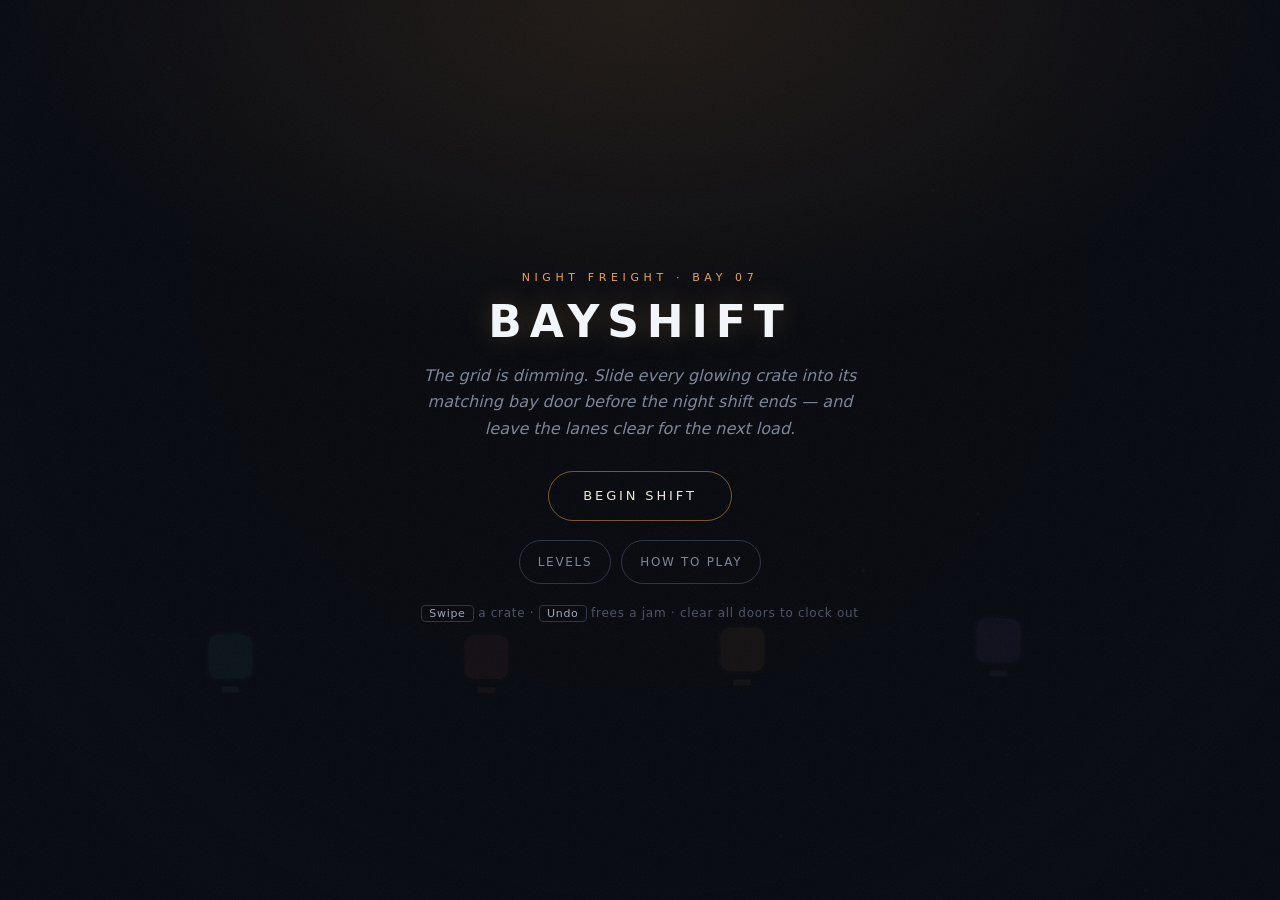
==== games/bayshift/index.html @ e195a3ce "Night Arcade: add Bayshift — midnight freight sliding puzzle Daily App Store reimagine of Block Out!" ====
<!doctype html>
<html lang="en">
<head>
<meta charset="utf-8">
<meta name="viewport" content="width=device-width,initial-scale=1,minimum-scale=1,maximum-scale=1,user-scalable=no,viewport-fit=cover">
<meta name="theme-color" content="#0a0c12">
<meta name="color-scheme" content="dark">
<meta name="description" content="Slide glowing freight crates into matching bay doors before the night shift ends.">
<meta name="mobile-web-app-capable" content="yes">
<meta name="apple-mobile-web-app-capable" content="yes">
<meta name="apple-mobile-web-app-status-bar-style" content="black-translucent">
<meta name="apple-mobile-web-app-title" content="Bayshift">
<meta name="format-detection" content="telephone=no">
<title>Bayshift</title>
<link rel="icon" type="image/png" href="icons/icon-192.png">
<link rel="apple-touch-icon" href="icons/apple-touch-icon.png">
<style>
:root {
  --bg:#080a10; --ink:#d8dee8; --dim:#7a8496; --muted:#4a5263;
  --line:rgba(180,200,230,.12); --accent:#ffb454; --accent2:#6ec8ff;
  --panel:rgba(12,16,24,.92);
}
*{box-sizing:border-box;-webkit-tap-highlight-color:transparent}
html,body{margin:0;width:100%;height:100%;height:100dvh;background:var(--bg);overflow:hidden;
  color:var(--ink);font-family:system-ui,-apple-system,"Segoe UI",Roboto,sans-serif;
  -webkit-user-select:none;user-select:none;touch-action:none;
  -webkit-touch-callout:none;-webkit-text-size-adjust:100%}
body{position:fixed;inset:0}
body::after{content:'';position:fixed;inset:-40px;pointer-events:none;z-index:60;opacity:.07;
  background-image:url("data:image/svg+xml;utf8,<svg xmlns='http://www.w3.org/2000/svg' width='160' height='160'><filter id='n'><feTurbulence type='fractalNoise' baseFrequency='0.9' numOctaves='2' stitchTiles='stitch'/><feColorMatrix values='0 0 0 0 1  0 0 0 0 1  0 0 0 0 1  0 0 0 0.55 0'/></filter><rect width='100%' height='100%' filter='url(%23n)'/></svg>");
  animation:grain .5s steps(2) infinite}
@keyframes grain{0%{transform:translate(0,0)}50%{transform:translate(-14px,9px)}100%{transform:translate(0,0)}}
canvas#c{display:block;position:fixed;inset:0;z-index:1}
.overlay{position:fixed;inset:0;z-index:10;display:flex;flex-direction:column;align-items:center;justify-content:center;
  text-align:center;padding:calc(20px + env(safe-area-inset-top,0px)) calc(22px + env(safe-area-inset-right,0px)) calc(24px + env(safe-area-inset-bottom,0px)) calc(22px + env(safe-area-inset-left,0px));
  background:radial-gradient(90% 70% at 50% 0%,rgba(255,180,84,.10),transparent 55%),rgba(6,8,14,.94);
  transition:opacity .55s ease}
.overlay.hidden{opacity:0;pointer-events:none}
.eyebrow{font-size:11px;letter-spacing:.42em;text-transform:uppercase;color:var(--accent);margin:0 0 1.1em;opacity:.9}
h1{font-weight:600;letter-spacing:.18em;font-size:clamp(28px,8vw,44px);margin:0 0 .35em;color:#f2f5fa;
  text-shadow:0 0 28px rgba(255,180,84,.22)}
.lede{max-width:28em;color:var(--dim);line-height:1.65;font-size:clamp(14px,3.6vw,16px);margin:0 0 1.8em;font-style:italic}
.hint{color:var(--muted);font-size:12px;letter-spacing:.06em;line-height:1.8;margin:1.6em 0 0}
.hint b{color:#9aa6b8;font-weight:500;border:1px solid #2a3344;padding:1px 7px;border-radius:4px;font-size:11px}
button.cta{font:inherit;background:transparent;color:#f0e6d4;border:1px solid rgba(255,180,84,.45);
  padding:14px 34px;letter-spacing:.22em;min-height:50px;font-size:13px;text-transform:uppercase;
  cursor:pointer;border-radius:999px;touch-action:manipulation;
  box-shadow:0 0 0 0 rgba(255,180,84,.0);transition:border-color .25s,box-shadow .25s,transform .1s,background .25s}
button.cta:active{transform:scale(.97)}
button.cta:hover,button.cta:focus{outline:none;border-color:rgba(255,180,84,.85);
  background:rgba(255,180,84,.08);box-shadow:0 0 32px rgba(255,180,84,.12)}
.row{display:flex;gap:10px;flex-wrap:wrap;justify-content:center;margin-top:1.2em}
button.ghost{font:inherit;background:transparent;color:var(--dim);border:1px solid #2a3344;
  padding:10px 18px;letter-spacing:.14em;font-size:12px;text-transform:uppercase;border-radius:999px;
  min-height:44px;cursor:pointer;touch-action:manipulation}
button.ghost:active{transform:scale(.97)}
#hud{position:fixed;left:0;right:0;top:0;z-index:5;display:none;pointer-events:none;
  padding:calc(10px + env(safe-area-inset-top,0px)) calc(12px + env(safe-area-inset-right,0px)) 0 calc(12px + env(safe-area-inset-left,0px))}
body[data-mode=play] #hud{display:flex;justify-content:space-between;align-items:flex-start;gap:8px}
.chip{pointer-events:auto;background:rgba(8,12,18,.72);border:1px solid var(--line);border-radius:999px;
  padding:8px 12px;font-size:12px;letter-spacing:.08em;color:#b8c2d0;backdrop-filter:blur(8px);-webkit-backdrop-filter:blur(8px);
  min-height:40px;display:inline-flex;align-items:center;gap:8px;touch-action:manipulation;cursor:pointer}
.chip strong{color:var(--accent);font-weight:600}
.chip.icon{width:40px;justify-content:center;padding:0}
#dock{position:fixed;left:0;right:0;bottom:0;z-index:5;display:none;pointer-events:none;
  padding:0 calc(14px + env(safe-area-inset-right,0px)) calc(14px + env(safe-area-inset-bottom,0px)) calc(14px + env(safe-area-inset-left,0px))}
body[data-mode=play] #dock{display:flex;justify-content:center;gap:10px}
#dock .chip{min-width:92px;justify-content:center}
.winbox{max-width:22em}
.winbox .stats{color:var(--dim);letter-spacing:.1em;font-size:13px;margin:0 0 1.4em}
.lvl-grid{display:grid;grid-template-columns:repeat(4,minmax(52px,1fr));gap:8px;max-width:280px;width:100%;margin:0 auto 1.4em}
.lvl-grid button{aspect-ratio:1;border-radius:12px;border:1px solid #2a3344;background:rgba(14,18,28,.8);
  color:#c5cedb;font:600 14px/1 system-ui;cursor:pointer;touch-action:manipulation}
.lvl-grid button.on{border-color:rgba(255,180,84,.7);color:var(--accent);box-shadow:0 0 18px rgba(255,180,84,.12)}
.lvl-grid button.done{border-color:rgba(110,200,255,.35);color:#9fdcef}
.lvl-grid button:disabled{opacity:.35}
</style>
</head>
<body data-mode="title">
<canvas id="c"></canvas>

<div id="title" class="overlay">
  <div class="eyebrow">Night freight · bay 07</div>
  <h1>BAYSHIFT</h1>
  <p class="lede">The grid is dimming. Slide every glowing crate into its matching bay door before the night shift ends — and leave the lanes clear for the next load.</p>
  <button class="cta" id="btnPlay" type="button">Begin shift</button>
  <div class="row">
    <button class="ghost" id="btnLevels" type="button">Levels</button>
    <button class="ghost" id="btnHow" type="button">How to play</button>
  </div>
  <p class="hint"><b>Swipe</b> a crate · <b>Undo</b> frees a jam · clear all doors to clock out</p>
</div>

<div id="how" class="overlay hidden">
  <div class="eyebrow">Controls</div>
  <h1 style="letter-spacing:.12em;font-size:clamp(22px,6vw,32px)">How it plays</h1>
  <p class="lede" style="font-style:normal;text-align:left">
    Tap or swipe a crate to slide it in that direction. It keeps moving until it hits a wall, another crate, or a bay door.<br><br>
    A crate that reaches a <strong style="color:var(--accent)">matching-color door</strong> ships out with a satisfying clear. Wrong-color doors block like walls.<br><br>
    Plan the order — one blocked lane can strand the rest of the load.
  </p>
  <button class="cta" id="btnHowBack" type="button">Got it</button>
</div>

<div id="levels" class="overlay hidden">
  <div class="eyebrow">Manifest</div>
  <h1 style="letter-spacing:.12em;font-size:clamp(22px,6vw,32px)">Select bay</h1>
  <div class="lvl-grid" id="lvlGrid"></div>
  <button class="ghost" id="btnLvlBack" type="button">Back</button>
</div>

<div id="win" class="overlay hidden">
  <div class="winbox">
    <div class="eyebrow">Bay cleared</div>
    <h1 style="letter-spacing:.12em;font-size:clamp(22px,6vw,34px)">Load shipped</h1>
    <p class="stats" id="winStats">—</p>
    <p class="lede" id="winLede" style="margin-bottom:1.4em">The docks go quiet for a breath.</p>
    <button class="cta" id="btnNext" type="button">Next bay</button>
    <div class="row">
      <button class="ghost" id="btnReplay" type="button">Replay</button>
      <button class="ghost" id="btnMenu" type="button">Menu</button>
    </div>
  </div>
</div>

<div id="hud">
  <div class="chip" id="hudLevel"><strong id="hudLv">1</strong> / <span id="hudMax">10</span></div>
  <div style="display:flex;gap:8px">
    <div class="chip" id="hudMoves">Moves <strong id="hudMv">0</strong></div>
  </div>
</div>
<div id="dock">
  <button class="chip" id="btnUndo" type="button">Undo</button>
  <button class="chip" id="btnReset" type="button">Reset</button>
  <button class="chip" id="btnPause" type="button">Menu</button>
</div>

<script>
(function () {
'use strict';

const COLORS = {
  coral: { fill:'#ff6b6b', glow:'rgba(255,107,107,.55)', door:'#ff8a8a', name:'coral' },
  teal:  { fill:'#3ecfc4', glow:'rgba(62,207,196,.5)',  door:'#6ee7de', name:'teal' },
  violet:{ fill:'#a78bfa', glow:'rgba(167,139,250,.55)', door:'#c4b5fd', name:'violet' },
  amber: { fill:'#ffb454', glow:'rgba(255,180,84,.55)',  door:'#ffd08a', name:'amber' },
  rose:  { fill:'#fb7185', glow:'rgba(251,113,133,.5)',  door:'#fda4af', name:'rose' },
  lime:  { fill:'#a3e635', glow:'rgba(163,230,53,.45)',  door:'#bef264', name:'lime' },
};

/* Handcrafted bays — w/h cells; doors on edge cells; crates 1×1; walls solid */
const LEVELS = [
  { // 1 — tutorial straight shot
    name:'Intake',
    w:5,h:5,
    walls:[[1,1],[3,3]],
    doors:[{x:4,y:2,c:'teal'}],
    crates:[{x:0,y:2,c:'teal'}]
  },
  { // 2 — two parallel lanes
    name:'Twin berth',
    w:5,h:5,
    walls:[[2,2]],
    doors:[{x:4,y:1,c:'coral'},{x:4,y:3,c:'teal'}],
    crates:[{x:0,y:1,c:'coral'},{x:0,y:3,c:'teal'}]
  },
  { // 3 — cross traffic (order free)
    name:'Cross dock',
    w:5,h:5,
    walls:[[0,0],[4,4]],
    doors:[{x:4,y:2,c:'violet'},{x:2,y:0,c:'amber'}],
    crates:[{x:0,y:2,c:'violet'},{x:2,y:4,c:'amber'}]
  },
  { // 4 — park one aside
    name:'Narrow lane',
    w:5,h:6,
    walls:[[1,1],[1,2],[3,1],[3,2],[1,4],[3,4]],
    doors:[{x:2,y:0,c:'coral'},{x:4,y:5,c:'teal'}],
    crates:[{x:2,y:5,c:'coral'},{x:0,y:3,c:'teal'},{x:2,y:3,c:'teal'}]
  },
  { // 5 — three colors
    name:'Tri-load',
    w:6,h:6,
    walls:[[2,2],[3,3]],
    doors:[{x:5,y:1,c:'coral'},{x:5,y:4,c:'teal'},{x:0,y:3,c:'violet'}],
    crates:[{x:1,y:1,c:'coral'},{x:2,y:4,c:'teal'},{x:4,y:3,c:'violet'}]
  },
  { // 6 — clear amber first or jam
    name:'Stack jam',
    w:5,h:6,
    walls:[[2,2],[0,3],[4,3]],
    doors:[{x:4,y:0,c:'amber'},{x:0,y:5,c:'rose'},{x:4,y:5,c:'lime'}],
    crates:[{x:1,y:0,c:'amber'},{x:3,y:1,c:'lime'},{x:2,y:4,c:'rose'},{x:1,y:5,c:'lime'}]
  },
  { // 7 — corridor weave
    name:'Cold corridor',
    w:6,h:5,
    walls:[[1,1],[4,3]],
    doors:[{x:0,y:2,c:'teal'},{x:5,y:2,c:'coral'},{x:3,y:0,c:'violet'}],
    crates:[{x:5,y:0,c:'teal'},{x:0,y:4,c:'coral'},{x:3,y:4,c:'violet'}]
  },
  { // 8 — tight but open lanes
    name:'Pressure seal',
    w:6,h:6,
    walls:[[1,1],[4,4],[2,3]],
    doors:[{x:0,y:2,c:'amber'},{x:5,y:1,c:'teal'},{x:3,y:0,c:'coral'},{x:2,y:5,c:'violet'}],
    crates:[{x:2,y:2,c:'amber'},{x:3,y:3,c:'teal'},{x:5,y:5,c:'coral'},{x:0,y:5,c:'violet'}]
  },
  { // 9 — denser but routed
    name:'Rush hour',
    w:6,h:7,
    walls:[[1,3],[4,2],[2,5]],
    doors:[{x:0,y:1,c:'coral'},{x:5,y:4,c:'teal'},{x:0,y:6,c:'violet'},{x:5,y:6,c:'amber'},{x:3,y:0,c:'lime'}],
    crates:[{x:2,y:1,c:'coral'},{x:4,y:4,c:'teal'},{x:1,y:6,c:'violet'},{x:3,y:5,c:'amber'},{x:5,y:0,c:'lime'}]
  },
  { // 10 — finale
    name:'Last whistle',
    w:7,h:7,
    walls:[[1,1],[5,5],[3,2],[2,4],[4,4]],
    doors:[{x:0,y:3,c:'coral'},{x:6,y:3,c:'teal'},{x:3,y:0,c:'violet'},{x:3,y:6,c:'amber'},{x:0,y:0,c:'rose'},{x:6,y:6,c:'lime'}],
    crates:[{x:2,y:3,c:'coral'},{x:4,y:3,c:'teal'},{x:3,y:1,c:'violet'},{x:3,y:5,c:'amber'},{x:1,y:0,c:'rose'},{x:5,y:6,c:'lime'}]
  }
];

const SAVE_KEY = 'bayshift-v1';
const canvas = document.getElementById('c');
const ctx = canvas.getContext('2d');
const dpr = Math.min(window.devicePixelRatio || 1, 2.5);

let W = 0, H = 0;
let mode = 'title'; // title | play | win | levels | how
let levelIndex = 0;
let state = null; // {w,h,walls:Set,doors:Map,crates:[],moves,undo[]}
let anim = []; // flying exits, slides
let particles = [];
let selected = -1;
let t0 = performance.now();
let pulse = 0;
let bgStars = [];
let save = loadSave();

const UI = {
  title: document.getElementById('title'),
  how: document.getElementById('how'),
  levels: document.getElementById('levels'),
  win: document.getElementById('win'),
  hudLv: document.getElementById('hudLv'),
  hudMax: document.getElementById('hudMax'),
  hudMv: document.getElementById('hudMv'),
  winStats: document.getElementById('winStats'),
  winLede: document.getElementById('winLede'),
  lvlGrid: document.getElementById('lvlGrid'),
  btnNext: document.getElementById('btnNext'),
};

function loadSave() {
  try {
    const raw = localStorage.getItem(SAVE_KEY);
    if (!raw) return { cleared: 0, best: {} };
    const o = JSON.parse(raw);
    return { cleared: o.cleared|0, best: o.best || {} };
  } catch (e) { return { cleared: 0, best: {} }; }
}
function writeSave() {
  try { localStorage.setItem(SAVE_KEY, JSON.stringify(save)); } catch (e) {}
}

/* ——— audio ——— */
let AC = null;
function ensureAudio() {
  if (!AC) {
    const Ctx = window.AudioContext || window.webkitAudioContext;
    if (Ctx) AC = new Ctx();
  }
  if (AC && AC.state === 'suspended') AC.resume();
}
function tone(freq, dur, type, gain, delay) {
  if (!AC) return;
  const t = AC.currentTime + (delay || 0);
  const o = AC.createOscillator();
  const g = AC.createGain();
  o.type = type || 'sine';
  o.frequency.setValueAtTime(freq, t);
  g.gain.setValueAtTime(0.0001, t);
  g.gain.exponentialRampToValueAtTime(gain || 0.04, t + 0.015);
  g.gain.exponentialRampToValueAtTime(0.0001, t + dur);
  o.connect(g); g.connect(AC.destination);
  o.start(t); o.stop(t + dur + 0.02);
}
function sfx(kind) {
  ensureAudio();
  if (!AC) return;
  if (kind === 'slide') { tone(180, 0.08, 'triangle', 0.025); tone(90, 0.1, 'sine', 0.02); }
  else if (kind === 'ship') { tone(420, 0.12, 'sine', 0.05); tone(630, 0.18, 'triangle', 0.035, 0.04); tone(840, 0.22, 'sine', 0.025, 0.08); }
  else if (kind === 'win') { tone(392, 0.15, 'sine', 0.05); tone(523, 0.2, 'sine', 0.045, 0.1); tone(659, 0.28, 'triangle', 0.04, 0.2); }
  else if (kind === 'tap') { tone(240, 0.05, 'square', 0.015); }
  else if (kind === 'undo') { tone(160, 0.07, 'triangle', 0.02); tone(120, 0.09, 'sine', 0.015, 0.03); }
  else if (kind === 'block') { tone(70, 0.07, 'sawtooth', 0.012); }
}

/* ——— layout math ——— */
function layout() {
  W = window.innerWidth; H = window.innerHeight;
  canvas.width = Math.floor(W * dpr);
  canvas.height = Math.floor(H * dpr);
  canvas.style.width = W + 'px';
  canvas.style.height = H + 'px';
  ctx.setTransform(dpr, 0, 0, dpr, 0, 0);
  if (!bgStars.length) {
    for (let i = 0; i < 48; i++) {
      bgStars.push({
        x: Math.random(), y: Math.random(),
        r: 0.4 + Math.random() * 1.4,
        a: 0.15 + Math.random() * 0.45
      });
    }
  }
}

function boardGeom() {
  if (!state) return null;
  const safeT = 70, safeB = 78, pad = 16;
  const availW = W - pad * 2;
  const availH = H - safeT - safeB;
  const cell = Math.min(Math.floor(availW / state.w), Math.floor(availH / state.h), 72);
  const bw = cell * state.w, bh = cell * state.h;
  const ox = Math.floor((W - bw) / 2);
  const oy = Math.floor(safeT + (availH - bh) / 2);
  return { cell, ox, oy, bw, bh };
}

function wallKey(x, y) { return x + ',' + y; }
function doorKey(x, y) { return x + ',' + y; }

function cloneCrates(crates) {
  return crates.map(c => ({ x: c.x, y: c.y, c: c.c, id: c.id }));
}

function startLevel(i) {
  levelIndex = Math.max(0, Math.min(LEVELS.length - 1, i));
  const L = LEVELS[levelIndex];
  const walls = new Set(L.walls.map(([x, y]) => wallKey(x, y)));
  const doors = new Map();
  L.doors.forEach(d => doors.set(doorKey(d.x, d.y), d.c));
  let id = 1;
  state = {
    w: L.w, h: L.h, name: L.name,
    walls, doors,
    crates: L.crates.map(c => ({ x: c.x, y: c.y, c: c.c, id: id++ })),
    moves: 0,
    undo: [],
    started: performance.now()
  };
  selected = state.crates.length ? 0 : -1;
  anim = [];
  particles = [];
  UI.hudLv.textContent = String(levelIndex + 1);
  UI.hudMax.textContent = String(LEVELS.length);
  UI.hudMv.textContent = '0';
  setMode('play');
}

function setMode(m) {
  mode = m;
  document.body.dataset.mode = m === 'play' ? 'play' : 'menu';
  UI.title.classList.toggle('hidden', m !== 'title');
  UI.how.classList.toggle('hidden', m !== 'how');
  UI.levels.classList.toggle('hidden', m !== 'levels');
  UI.win.classList.toggle('hidden', m !== 'win');
  if (m === 'levels') renderLevelGrid();
}

function renderLevelGrid() {
  UI.lvlGrid.innerHTML = '';
  LEVELS.forEach((L, i) => {
    const b = document.createElement('button');
    b.type = 'button';
    b.textContent = String(i + 1);
    if (i < save.cleared) b.classList.add('done');
    if (i === levelIndex) b.classList.add('on');
    b.disabled = i > save.cleared;
    b.addEventListener('click', () => { sfx('tap'); startLevel(i); });
    UI.lvlGrid.appendChild(b);
  });
}

function occupied(x, y, ignoreId) {
  if (x < 0 || y < 0 || x >= state.w || y >= state.h) return 'edge';
  if (state.walls.has(wallKey(x, y))) return 'wall';
  const door = state.doors.get(doorKey(x, y));
  for (const c of state.crates) {
    if (c.id === ignoreId) continue;
    if (c.x === x && c.y === y) return 'crate';
  }
  if (door) return 'door:' + door;
  return null;
}

function pushUndo() {
  state.undo.push({ crates: cloneCrates(state.crates), moves: state.moves });
  if (state.undo.length > 60) state.undo.shift();
}

function trySlide(crateId, dx, dy) {
  if (!state || (dx === 0 && dy === 0)) return false;
  if (anim.some(a => a.kind === 'slide' || a.kind === 'ship')) return false;
  const crate = state.crates.find(c => c.id === crateId);
  if (!crate) return false;

  let x = crate.x, y = crate.y;
  let nx = x + dx, ny = y + dy;
  const first = occupied(nx, ny, crate.id);
  if (first === 'wall' || first === 'crate' || first === 'edge') {
    // wrong-color door also blocks
    sfx('block');
    bump(crate);
    return false;
  }
  if (typeof first === 'string' && first.startsWith('door:')) {
    const col = first.slice(5);
    if (col !== crate.c) { sfx('block'); bump(crate); return false; }
    // ship immediately one step into door
    pushUndo();
    state.moves++;
    UI.hudMv.textContent = String(state.moves);
    shipCrate(crate, nx, ny);
    return true;
  }

  // slide until blocked
  let lastX = x, lastY = y;
  while (true) {
    nx = lastX + dx; ny = lastY + dy;
    const hit = occupied(nx, ny, crate.id);
    if (!hit) { lastX = nx; lastY = ny; continue; }
    if (typeof hit === 'string' && hit.startsWith('door:')) {
      const col = hit.slice(5);
      if (col === crate.c) {
        pushUndo();
        state.moves++;
        UI.hudMv.textContent = String(state.moves);
        // animate slide to door then ship
        const from = { x: crate.x, y: crate.y };
        crate.x = nx; crate.y = ny;
        anim.push({
          kind: 'slide', id: crate.id, from, to: { x: nx, y: ny },
          t: 0, dur: 0.12 + 0.04 * (Math.abs(nx - from.x) + Math.abs(ny - from.y)),
          thenShip: true, color: crate.c
        });
        sfx('slide');
        return true;
      }
      // wrong door — stop before it
      break;
    }
    break;
  }
  if (lastX === crate.x && lastY === crate.y) {
    sfx('block'); bump(crate); return false;
  }
  pushUndo();
  state.moves++;
  UI.hudMv.textContent = String(state.moves);
  const from = { x: crate.x, y: crate.y };
  crate.x = lastX; crate.y = lastY;
  anim.push({
    kind: 'slide', id: crate.id, from, to: { x: lastX, y: lastY },
    t: 0, dur: 0.1 + 0.035 * (Math.abs(lastX - from.x) + Math.abs(lastY - from.y)),
    thenShip: false
  });
  sfx('slide');
  return true;
}

function shipCrate(crate, dx, dy) {
  const from = { x: crate.x, y: crate.y };
  const idx = state.crates.findIndex(c => c.id === crate.id);
  if (idx >= 0) state.crates.splice(idx, 1);
  if (selected >= state.crates.length) selected = state.crates.length - 1;
  anim.push({
    kind: 'ship', color: crate.c, from, to: { x: dx, y: dy },
    t: 0, dur: 0.28
  });
  burst(dx, dy, crate.c);
  sfx('ship');
  checkWin();
}

function checkWin() {
  if (!state || state.crates.length) return;
  // wait for ship anims
  const pending = anim.some(a => a.kind === 'ship');
  if (pending) {
    state._pendingWin = true;
    return;
  }
  doWin();
}

function doWin() {
  const moves = state.moves;
  const secs = Math.max(1, Math.round((performance.now() - state.started) / 1000));
  if (levelIndex + 1 > save.cleared) save.cleared = levelIndex + 1;
  const prev = save.best[levelIndex];
  if (!prev || moves < prev) save.best[levelIndex] = moves;
  writeSave();
  UI.winStats.textContent = moves + ' moves · ' + secs + 's · ' + (LEVELS[levelIndex].name || '');
  const lines = [
    'Crates gone. The amber grid flickers once, then steadies.',
    'Bay doors seal. Somewhere a whistle answers the dark.',
    'Shift board ticks green. One less jam on the night dock.',
    'The load is away. You can almost hear the harbor breathe.'
  ];
  UI.winLede.textContent = lines[levelIndex % lines.length];
  UI.btnNext.textContent = levelIndex + 1 < LEVELS.length ? 'Next bay' : 'Finish shift';
  sfx('win');
  setMode('win');
}

function bump(crate) {
  anim.push({ kind: 'bump', id: crate.id, t: 0, dur: 0.18 });
}

function burst(gx, gy, color) {
  const g = boardGeom();
  if (!g) return;
  const px = g.ox + (gx + 0.5) * g.cell;
  const py = g.oy + (gy + 0.5) * g.cell;
  const col = COLORS[color] || COLORS.amber;
  for (let i = 0; i < 14; i++) {
    const a = Math.random() * Math.PI * 2;
    const sp = 40 + Math.random() * 120;
    particles.push({
      x: px, y: py, vx: Math.cos(a) * sp, vy: Math.sin(a) * sp,
      life: 0.35 + Math.random() * 0.35, t: 0, r: 2 + Math.random() * 3,
      color: col.fill
    });
  }
}

function undo() {
  if (!state || !state.undo.length) return;
  if (anim.length) return;
  const snap = state.undo.pop();
  state.crates = cloneCrates(snap.crates);
  state.moves = snap.moves;
  UI.hudMv.textContent = String(state.moves);
  selected = state.crates.length ? Math.min(selected, state.crates.length - 1) : -1;
  sfx('undo');
}

function resetLevel() {
  if (!state) return;
  startLevel(levelIndex);
  sfx('tap');
}

/* ——— rendering ——— */
function easeOutCubic(t) { return 1 - Math.pow(1 - t, 3); }
function easeOutBack(t) {
  const c = 1.70158;
  return 1 + (c + 1) * Math.pow(t - 1, 3) + c * Math.pow(t - 1, 2);
}

function crateDrawPos(c) {
  let x = c.x, y = c.y;
  for (const a of anim) {
    if (a.kind === 'slide' && a.id === c.id) {
      const u = easeOutCubic(Math.min(1, a.t / a.dur));
      x = a.from.x + (a.to.x - a.from.x) * u;
      y = a.from.y + (a.to.y - a.from.y) * u;
    }
    if (a.kind === 'bump' && a.id === c.id) {
      const u = a.t / a.dur;
      const s = Math.sin(u * Math.PI) * 0.08;
      x += s; y += s * 0.4;
    }
  }
  return { x, y };
}

function draw() {
  const now = performance.now();
  const dt = Math.min(0.033, (now - t0) / 1000);
  t0 = now;
  pulse += dt;

  ctx.clearRect(0, 0, W, H);
  // backdrop
  const grd = ctx.createRadialGradient(W * 0.5, H * 0.15, 0, W * 0.5, H * 0.4, Math.max(W, H) * 0.75);
  grd.addColorStop(0, 'rgba(255,180,84,0.07)');
  grd.addColorStop(0.45, 'rgba(40,70,110,0.08)');
  grd.addColorStop(1, '#080a10');
  ctx.fillStyle = grd;
  ctx.fillRect(0, 0, W, H);

  // stars / dock lights
  for (const s of bgStars) {
    ctx.globalAlpha = s.a * (0.7 + 0.3 * Math.sin(pulse * 1.7 + s.x * 10));
    ctx.fillStyle = '#cfe0ff';
    ctx.beginPath();
    ctx.arc(s.x * W, s.y * H, s.r, 0, Math.PI * 2);
    ctx.fill();
  }
  ctx.globalAlpha = 1;

  // soft horizon line
  ctx.strokeStyle = 'rgba(255,180,84,0.08)';
  ctx.lineWidth = 1;
  ctx.beginPath();
  ctx.moveTo(0, H * 0.72);
  ctx.quadraticCurveTo(W * 0.5, H * 0.68, W, H * 0.72);
  ctx.stroke();

  if (mode === 'play' && state) drawBoard(dt);
  else if (mode === 'title' || mode === 'how' || mode === 'levels') drawIdleDecor();
  else if (mode === 'win') drawBoard(dt);

  // particles always
  for (let i = particles.length - 1; i >= 0; i--) {
    const p = particles[i];
    p.t += dt;
    p.x += p.vx * dt;
    p.y += p.vy * dt;
    p.vy += 40 * dt;
    const u = p.t / p.life;
    if (u >= 1) { particles.splice(i, 1); continue; }
    ctx.globalAlpha = 1 - u;
    ctx.fillStyle = p.color;
    ctx.beginPath();
    ctx.arc(p.x, p.y, p.r * (1 - u * 0.5), 0, Math.PI * 2);
    ctx.fill();
  }
  ctx.globalAlpha = 1;

  requestAnimationFrame(draw);
}

function drawIdleDecor() {
  // floating preview crates
  const cols = ['teal', 'coral', 'amber', 'violet'];
  for (let i = 0; i < 4; i++) {
    const col = COLORS[cols[i]];
    const x = W * (0.18 + i * 0.2);
    const y = H * 0.72 + Math.sin(pulse * 1.2 + i) * 10;
    const s = Math.min(44, W * 0.1);
    roundRect(x - s / 2, y - s / 2, s, s, 10);
    ctx.fillStyle = col.fill;
    ctx.globalAlpha = 0.85;
    ctx.fill();
    ctx.globalAlpha = 0.35;
    ctx.strokeStyle = col.glow;
    ctx.lineWidth = 6;
    ctx.stroke();
    ctx.globalAlpha = 1;
    // door stub
    ctx.fillStyle = col.door;
    ctx.globalAlpha = 0.7;
    ctx.fillRect(x - s * 0.2, y + s / 2 + 8, s * 0.4, 6);
    ctx.globalAlpha = 1;
  }
}

function drawBoard(dt) {
  const g = boardGeom();
  if (!g) return;
  const { cell, ox, oy, bw, bh } = g;

  // update anims
  for (let i = anim.length - 1; i >= 0; i--) {
    const a = anim[i];
    a.t += dt;
    if (a.t >= a.dur) {
      if (a.kind === 'slide' && a.thenShip) {
        const crate = state.crates.find(c => c.id === a.id);
        if (crate) shipCrate(crate, a.to.x, a.to.y);
      }
      anim.splice(i, 1);
      if (state && state._pendingWin && !state.crates.length && !anim.some(x => x.kind === 'ship')) {
        state._pendingWin = false;
        doWin();
      }
    }
  }

  // board plate
  ctx.save();
  roundRect(ox - 10, oy - 10, bw + 20, bh + 20, 16);
  ctx.fillStyle = 'rgba(14,18,28,0.92)';
  ctx.fill();
  ctx.strokeStyle = 'rgba(180,200,230,0.14)';
  ctx.lineWidth = 1.5;
  ctx.stroke();

  // inner glow rim
  ctx.strokeStyle = 'rgba(255,180,84,0.12)';
  ctx.lineWidth = 1;
  roundRect(ox - 4, oy - 4, bw + 8, bh + 8, 12);
  ctx.stroke();

  // cells
  for (let y = 0; y < state.h; y++) {
    for (let x = 0; x < state.w; x++) {
      const px = ox + x * cell, py = oy + y * cell;
      const wall = state.walls.has(wallKey(x, y));
      const door = state.doors.get(doorKey(x, y));
      if (wall) {
        roundRect(px + 3, py + 3, cell - 6, cell - 6, 8);
        ctx.fillStyle = '#1a2230';
        ctx.fill();
        // rivets
        ctx.fillStyle = 'rgba(120,140,170,0.25)';
        [[6,6],[cell-10,6],[6,cell-10],[cell-10,cell-10]].forEach(([rx, ry]) => {
          ctx.beginPath(); ctx.arc(px + rx, py + ry, 1.5, 0, Math.PI * 2); ctx.fill();
        });
      } else if (door) {
        const col = COLORS[door];
        roundRect(px + 4, py + 4, cell - 8, cell - 8, 10);
        ctx.fillStyle = 'rgba(8,10,16,0.9)';
        ctx.fill();
        // dashed door frame
        ctx.save();
        ctx.strokeStyle = col.door;
        ctx.globalAlpha = 0.55 + 0.25 * Math.sin(pulse * 3 + x);
        ctx.lineWidth = 2.5;
        ctx.setLineDash([5, 4]);
        roundRect(px + 8, py + 8, cell - 16, cell - 16, 8);
        ctx.stroke();
        ctx.setLineDash([]);
        ctx.globalAlpha = 0.9;
        // chevron
        ctx.fillStyle = col.fill;
        ctx.beginPath();
        const cx = px + cell / 2, cy = py + cell / 2;
        ctx.moveTo(cx, cy - 8); ctx.lineTo(cx + 7, cy + 5); ctx.lineTo(cx - 7, cy + 5);
        ctx.closePath(); ctx.fill();
        ctx.restore();
        // label
        ctx.fillStyle = col.door;
        ctx.globalAlpha = 0.7;
        ctx.font = '600 9px system-ui';
        ctx.textAlign = 'center';
        ctx.fillText('BAY', cx, py + cell - 8);
        ctx.globalAlpha = 1;
      } else {
        // floor tile
        roundRect(px + 2, py + 2, cell - 4, cell - 4, 6);
        ctx.fillStyle = ((x + y) & 1) ? 'rgba(22,28,40,0.7)' : 'rgba(18,24,34,0.7)';
        ctx.fill();
        ctx.strokeStyle = 'rgba(100,120,150,0.08)';
        ctx.lineWidth = 1;
        ctx.stroke();
      }
    }
  }

  // crates
  state.crates.forEach((c, i) => {
    const pos = crateDrawPos(c);
    const px = ox + pos.x * cell;
    const py = oy + pos.y * cell;
    const col = COLORS[c.c];
    const pad = 7;
    const sel = i === selected;

    // glow
    ctx.save();
    ctx.shadowColor = col.glow;
    ctx.shadowBlur = sel ? 22 : 12;
    roundRect(px + pad, py + pad, cell - pad * 2, cell - pad * 2, 12);
    ctx.fillStyle = col.fill;
    ctx.fill();
    ctx.restore();

    // inner highlight
    roundRect(px + pad + 3, py + pad + 3, cell - pad * 2 - 6, (cell - pad * 2) * 0.35, 8);
    ctx.fillStyle = 'rgba(255,255,255,0.22)';
    ctx.fill();

    // barcode stripe
    ctx.fillStyle = 'rgba(0,0,0,0.22)';
    for (let k = 0; k < 4; k++) {
      ctx.fillRect(px + pad + 8 + k * 5, py + cell - pad - 14, 2, 8);
    }

    if (sel) {
      ctx.strokeStyle = 'rgba(255,255,255,0.85)';
      ctx.lineWidth = 2;
      roundRect(px + pad - 2, py + pad - 2, cell - pad * 2 + 4, cell - pad * 2 + 4, 14);
      ctx.stroke();
    }
  });

  // ship anims (ghost crate flying into door)
  for (const a of anim) {
    if (a.kind !== 'ship') continue;
    const u = easeOutBack(Math.min(1, a.t / a.dur));
    const x = a.from.x + (a.to.x - a.from.x) * Math.min(1, u);
    const y = a.from.y + (a.to.y - a.from.y) * Math.min(1, u);
    const px = ox + x * cell, py = oy + y * cell;
    const col = COLORS[a.color];
    const scale = 1 - u * 0.55;
    const alpha = 1 - u * 0.85;
    const s = (cell - 14) * scale;
    ctx.save();
    ctx.globalAlpha = alpha;
    ctx.shadowColor = col.glow;
    ctx.shadowBlur = 20;
    roundRect(px + (cell - s) / 2, py + (cell - s) / 2, s, s, 10);
    ctx.fillStyle = col.fill;
    ctx.fill();
    ctx.restore();
  }

  // level name tag
  ctx.fillStyle = 'rgba(180,190,210,0.45)';
  ctx.font = '600 11px system-ui';
  ctx.textAlign = 'center';
  ctx.fillText(state.name.toUpperCase(), ox + bw / 2, oy - 18);

  ctx.restore();
}

function roundRect(x, y, w, h, r) {
  const rr = Math.min(r, w / 2, h / 2);
  ctx.beginPath();
  ctx.moveTo(x + rr, y);
  ctx.arcTo(x + w, y, x + w, y + h, rr);
  ctx.arcTo(x + w, y + h, x, y + h, rr);
  ctx.arcTo(x, y + h, x, y, rr);
  ctx.arcTo(x, y, x + w, y, rr);
  ctx.closePath();
}

/* ——— input ——— */
let touchStart = null;

function cellAt(clientX, clientY) {
  const g = boardGeom();
  if (!g || !state) return null;
  const x = Math.floor((clientX - g.ox) / g.cell);
  const y = Math.floor((clientY - g.oy) / g.cell);
  if (x < 0 || y < 0 || x >= state.w || y >= state.h) return null;
  return { x, y };
}

function crateAt(x, y) {
  return state.crates.findIndex(c => c.x === x && c.y === y);
}

function onPointerDown(e) {
  if (mode !== 'play') return;
  const t = e.changedTouches ? e.changedTouches[0] : e;
  touchStart = { x: t.clientX, y: t.clientY, t: performance.now() };
  const cell = cellAt(t.clientX, t.clientY);
  if (cell) {
    const i = crateAt(cell.x, cell.y);
    if (i >= 0) { selected = i; sfx('tap'); }
  }
}

function onPointerUp(e) {
  if (mode !== 'play' || !touchStart) return;
  const t = e.changedTouches ? e.changedTouches[0] : e;
  const dx = t.clientX - touchStart.x;
  const dy = t.clientY - touchStart.y;
  const dist = Math.hypot(dx, dy);
  const start = touchStart;
  touchStart = null;
  if (dist < 18) return; // tap only selects
  let mx = 0, my = 0;
  if (Math.abs(dx) > Math.abs(dy)) mx = dx > 0 ? 1 : -1;
  else my = dy > 0 ? 1 : -1;
  if (selected < 0 || !state.crates[selected]) {
    // try crate under start
    const cell = cellAt(start.x, start.y);
    if (cell) {
      const i = crateAt(cell.x, cell.y);
      if (i >= 0) selected = i;
    }
  }
  if (selected >= 0 && state.crates[selected]) {
    trySlide(state.crates[selected].id, mx, my);
  }
}

canvas.addEventListener('touchstart', onPointerDown, { passive: true });
canvas.addEventListener('touchend', onPointerUp, { passive: true });
canvas.addEventListener('mousedown', onPointerDown);
window.addEventListener('mouseup', onPointerUp);

window.addEventListener('keydown', e => {
  if (mode !== 'play' || !state) return;
  const map = {
    ArrowLeft: [-1, 0], a: [-1, 0], A: [-1, 0],
    ArrowRight: [1, 0], d: [1, 0], D: [1, 0],
    ArrowUp: [0, -1], w: [0, -1], W: [0, -1],
    ArrowDown: [0, 1], s: [0, 1], S: [0, 1]
  };
  if (e.key === 'z' || e.key === 'Z' || e.key === 'u') { undo(); return; }
  if (e.key === 'r' || e.key === 'R') { resetLevel(); return; }
  if (e.key === 'Tab') {
    e.preventDefault();
    if (state.crates.length) selected = (selected + 1 + state.crates.length) % state.crates.length;
    return;
  }
  const d = map[e.key];
  if (d && selected >= 0 && state.crates[selected]) trySlide(state.crates[selected].id, d[0], d[1]);
});

/* ——— buttons ——— */
document.getElementById('btnPlay').addEventListener('click', () => {
  ensureAudio(); sfx('tap');
  startLevel(Math.min(save.cleared, LEVELS.length - 1));
});
document.getElementById('btnHow').addEventListener('click', () => { sfx('tap'); setMode('how'); });
document.getElementById('btnHowBack').addEventListener('click', () => { sfx('tap'); setMode('title'); });
document.getElementById('btnLevels').addEventListener('click', () => { sfx('tap'); setMode('levels'); });
document.getElementById('btnLvlBack').addEventListener('click', () => { sfx('tap'); setMode('title'); });
document.getElementById('btnUndo').addEventListener('click', () => undo());
document.getElementById('btnReset').addEventListener('click', () => resetLevel());
document.getElementById('btnPause').addEventListener('click', () => { sfx('tap'); setMode('title'); });
document.getElementById('btnReplay').addEventListener('click', () => { sfx('tap'); startLevel(levelIndex); });
document.getElementById('btnMenu').addEventListener('click', () => { sfx('tap'); setMode('title'); });
document.getElementById('btnNext').addEventListener('click', () => {
  sfx('tap');
  if (levelIndex + 1 < LEVELS.length) startLevel(levelIndex + 1);
  else setMode('title');
});

window.addEventListener('resize', layout);
layout();
requestAnimationFrame(draw);

/* Arcade library back-chip */
(function () {
  try {
    if (!/\bfrom=arcade\b/.test(location.search || '')) return;
    const a = document.createElement('a');
    a.href = '../../?from=game';
    a.id = 'arcadeBack';
    a.textContent = '← Library';
    a.setAttribute('aria-label', 'Back to Night Arcade library');
    Object.assign(a.style, {
      position: 'fixed', left: 'max(10px, env(safe-area-inset-left))',
      top: 'max(10px, env(safe-area-inset-top))', zIndex: '100',
      padding: '8px 12px', borderRadius: '999px',
      background: 'rgba(6,10,14,.78)', color: '#ffd08a',
      border: '1px solid rgba(255,180,84,.4)',
      font: '600 12px/1 system-ui,-apple-system,sans-serif',
      letterSpacing: '.04em', textDecoration: 'none',
      backdropFilter: 'blur(8px)', WebkitBackdropFilter: 'blur(8px)',
      boxShadow: '0 4px 18px rgba(0,0,0,.45)',
      touchAction: 'manipulation', pointerEvents: 'auto'
    });
    document.body.appendChild(a);
  } catch (e) {}
})();

if (/^https?:$/.test(location.protocol)) {
  const ml = document.createElement('link'); ml.rel = 'manifest'; ml.href = 'manifest.webmanifest'; document.head.appendChild(ml);
  if ('serviceWorker' in navigator && window.isSecureContext) {
    addEventListener('load', () => navigator.serviceWorker.register('sw.js').then(
      r => { window.__sw = 'registered:' + r.scope; },
      e => { window.__sw = 'failed:' + e.message; }
    ));
  }
}

window.__game = {
  startLevel, LEVELS, get state() { return state; }, get mode() { return mode; },
  trySlide, undo, resetLevel
};
})();
</script>
</body>
</html>
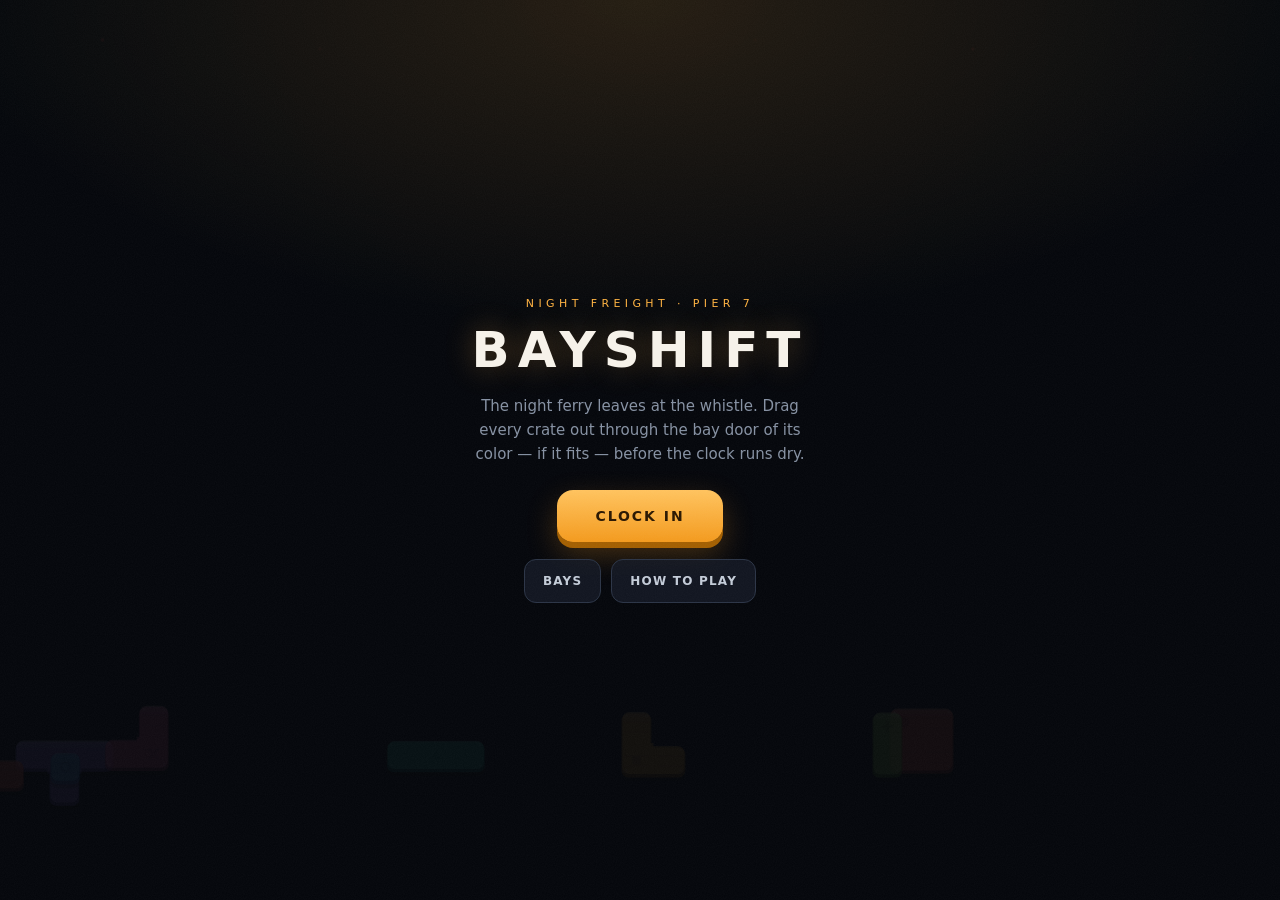
==== commit 32974722: "Bayshift v2: Block-escape rework with drag crates, fit-checked color bay doors, level timer, frost/r" ====
--- a/games/bayshift/index.html
+++ b/games/bayshift/index.html
@@ -3,9 +3,9 @@
 <head>
 <meta charset="utf-8">
 <meta name="viewport" content="width=device-width,initial-scale=1,minimum-scale=1,maximum-scale=1,user-scalable=no,viewport-fit=cover">
-<meta name="theme-color" content="#0a0c12">
+<meta name="theme-color" content="#07090e">
 <meta name="color-scheme" content="dark">
-<meta name="description" content="Slide glowing freight crates into matching bay doors before the night shift ends.">
+<meta name="description" content="Drag freight crates out through matching bay doors before the whistle blows.">
 <meta name="mobile-web-app-capable" content="yes">
 <meta name="apple-mobile-web-app-capable" content="yes">
 <meta name="apple-mobile-web-app-status-bar-style" content="black-translucent">
@@ -15,963 +15,1160 @@
 <link rel="icon" type="image/png" href="icons/icon-192.png">
 <link rel="apple-touch-icon" href="icons/apple-touch-icon.png">
 <style>
-:root {
-  --bg:#080a10; --ink:#d8dee8; --dim:#7a8496; --muted:#4a5263;
-  --line:rgba(180,200,230,.12); --accent:#ffb454; --accent2:#6ec8ff;
-  --panel:rgba(12,16,24,.92);
-}
+:root{--bg:#07090e;--ink:#e3e8f0;--dim:#8691a3;--muted:#4c5567;--line:rgba(180,200,230,.13);--amber:#ffb341;--red:#ff5d5d}
 *{box-sizing:border-box;-webkit-tap-highlight-color:transparent}
-html,body{margin:0;width:100%;height:100%;height:100dvh;background:var(--bg);overflow:hidden;
-  color:var(--ink);font-family:system-ui,-apple-system,"Segoe UI",Roboto,sans-serif;
-  -webkit-user-select:none;user-select:none;touch-action:none;
-  -webkit-touch-callout:none;-webkit-text-size-adjust:100%}
+html,body{margin:0;width:100%;height:100%;height:100dvh;background:var(--bg);overflow:hidden;color:var(--ink);
+  font-family:system-ui,-apple-system,"Segoe UI",Roboto,sans-serif;-webkit-user-select:none;user-select:none;touch-action:none;
+  -webkit-touch-callout:none;-webkit-text-size-adjust:100%;overscroll-behavior:none}
 body{position:fixed;inset:0}
-body::after{content:'';position:fixed;inset:-40px;pointer-events:none;z-index:60;opacity:.07;
+body::after{content:'';position:fixed;inset:-40px;pointer-events:none;z-index:60;opacity:.06;
   background-image:url("data:image/svg+xml;utf8,<svg xmlns='http://www.w3.org/2000/svg' width='160' height='160'><filter id='n'><feTurbulence type='fractalNoise' baseFrequency='0.9' numOctaves='2' stitchTiles='stitch'/><feColorMatrix values='0 0 0 0 1  0 0 0 0 1  0 0 0 0 1  0 0 0 0.55 0'/></filter><rect width='100%' height='100%' filter='url(%23n)'/></svg>");
   animation:grain .5s steps(2) infinite}
 @keyframes grain{0%{transform:translate(0,0)}50%{transform:translate(-14px,9px)}100%{transform:translate(0,0)}}
-canvas#c{display:block;position:fixed;inset:0;z-index:1}
-.overlay{position:fixed;inset:0;z-index:10;display:flex;flex-direction:column;align-items:center;justify-content:center;
-  text-align:center;padding:calc(20px + env(safe-area-inset-top,0px)) calc(22px + env(safe-area-inset-right,0px)) calc(24px + env(safe-area-inset-bottom,0px)) calc(22px + env(safe-area-inset-left,0px));
-  background:radial-gradient(90% 70% at 50% 0%,rgba(255,180,84,.10),transparent 55%),rgba(6,8,14,.94);
-  transition:opacity .55s ease}
-.overlay.hidden{opacity:0;pointer-events:none}
-.eyebrow{font-size:11px;letter-spacing:.42em;text-transform:uppercase;color:var(--accent);margin:0 0 1.1em;opacity:.9}
-h1{font-weight:600;letter-spacing:.18em;font-size:clamp(28px,8vw,44px);margin:0 0 .35em;color:#f2f5fa;
-  text-shadow:0 0 28px rgba(255,180,84,.22)}
-.lede{max-width:28em;color:var(--dim);line-height:1.65;font-size:clamp(14px,3.6vw,16px);margin:0 0 1.8em;font-style:italic}
-.hint{color:var(--muted);font-size:12px;letter-spacing:.06em;line-height:1.8;margin:1.6em 0 0}
-.hint b{color:#9aa6b8;font-weight:500;border:1px solid #2a3344;padding:1px 7px;border-radius:4px;font-size:11px}
-button.cta{font:inherit;background:transparent;color:#f0e6d4;border:1px solid rgba(255,180,84,.45);
-  padding:14px 34px;letter-spacing:.22em;min-height:50px;font-size:13px;text-transform:uppercase;
-  cursor:pointer;border-radius:999px;touch-action:manipulation;
-  box-shadow:0 0 0 0 rgba(255,180,84,.0);transition:border-color .25s,box-shadow .25s,transform .1s,background .25s}
-button.cta:active{transform:scale(.97)}
-button.cta:hover,button.cta:focus{outline:none;border-color:rgba(255,180,84,.85);
-  background:rgba(255,180,84,.08);box-shadow:0 0 32px rgba(255,180,84,.12)}
-.row{display:flex;gap:10px;flex-wrap:wrap;justify-content:center;margin-top:1.2em}
-button.ghost{font:inherit;background:transparent;color:var(--dim);border:1px solid #2a3344;
-  padding:10px 18px;letter-spacing:.14em;font-size:12px;text-transform:uppercase;border-radius:999px;
-  min-height:44px;cursor:pointer;touch-action:manipulation}
-button.ghost:active{transform:scale(.97)}
-#hud{position:fixed;left:0;right:0;top:0;z-index:5;display:none;pointer-events:none;
-  padding:calc(10px + env(safe-area-inset-top,0px)) calc(12px + env(safe-area-inset-right,0px)) 0 calc(12px + env(safe-area-inset-left,0px))}
-body[data-mode=play] #hud{display:flex;justify-content:space-between;align-items:flex-start;gap:8px}
-.chip{pointer-events:auto;background:rgba(8,12,18,.72);border:1px solid var(--line);border-radius:999px;
-  padding:8px 12px;font-size:12px;letter-spacing:.08em;color:#b8c2d0;backdrop-filter:blur(8px);-webkit-backdrop-filter:blur(8px);
-  min-height:40px;display:inline-flex;align-items:center;gap:8px;touch-action:manipulation;cursor:pointer}
-.chip strong{color:var(--accent);font-weight:600}
-.chip.icon{width:40px;justify-content:center;padding:0}
-#dock{position:fixed;left:0;right:0;bottom:0;z-index:5;display:none;pointer-events:none;
-  padding:0 calc(14px + env(safe-area-inset-right,0px)) calc(14px + env(safe-area-inset-bottom,0px)) calc(14px + env(safe-area-inset-left,0px))}
-body[data-mode=play] #dock{display:flex;justify-content:center;gap:10px}
-#dock .chip{min-width:92px;justify-content:center}
-.winbox{max-width:22em}
-.winbox .stats{color:var(--dim);letter-spacing:.1em;font-size:13px;margin:0 0 1.4em}
-.lvl-grid{display:grid;grid-template-columns:repeat(4,minmax(52px,1fr));gap:8px;max-width:280px;width:100%;margin:0 auto 1.4em}
-.lvl-grid button{aspect-ratio:1;border-radius:12px;border:1px solid #2a3344;background:rgba(14,18,28,.8);
-  color:#c5cedb;font:600 14px/1 system-ui;cursor:pointer;touch-action:manipulation}
-.lvl-grid button.on{border-color:rgba(255,180,84,.7);color:var(--accent);box-shadow:0 0 18px rgba(255,180,84,.12)}
-.lvl-grid button.done{border-color:rgba(110,200,255,.35);color:#9fdcef}
-.lvl-grid button:disabled{opacity:.35}
+canvas#c{display:block;position:fixed;inset:0;z-index:1;touch-action:none}
+.ov{position:fixed;inset:0;z-index:20;display:flex;flex-direction:column;align-items:center;justify-content:center;text-align:center;
+  padding:calc(24px + env(safe-area-inset-top,0px)) calc(22px + env(safe-area-inset-right,0px)) calc(24px + env(safe-area-inset-bottom,0px)) calc(22px + env(safe-area-inset-left,0px));
+  background:radial-gradient(90% 60% at 50% 0%,rgba(255,179,65,.12),transparent 60%),rgba(5,7,11,.93);transition:opacity .4s ease}
+.ov.soft{background:rgba(5,7,11,.74);backdrop-filter:blur(4px);-webkit-backdrop-filter:blur(4px)}
+.ov.hidden{opacity:0;pointer-events:none}
+.eyebrow{font-size:11px;letter-spacing:.4em;text-transform:uppercase;color:var(--amber);margin:0 0 1em}
+h1{font-weight:800;letter-spacing:.16em;font-size:clamp(34px,10vw,50px);margin:0 0 .3em;color:#f6f2ea;text-shadow:0 0 30px rgba(255,179,65,.3)}
+h2{font-weight:700;letter-spacing:.1em;font-size:clamp(24px,7vw,34px);margin:0 0 .35em;color:#f6f2ea}
+.lede{max-width:24em;color:var(--dim);line-height:1.6;font-size:15px;margin:0 0 1.6em}
+.btn{font:inherit;font-weight:700;background:linear-gradient(180deg,#ffc35e,#f39a1d);color:#2a1700;border:none;padding:15px 38px;letter-spacing:.14em;
+  min-height:52px;font-size:14px;text-transform:uppercase;cursor:pointer;border-radius:16px;touch-action:manipulation;
+  box-shadow:0 6px 0 #a35f00,0 12px 30px rgba(255,160,40,.25);transition:transform .08s,box-shadow .08s}
+.btn:active{transform:translateY(4px);box-shadow:0 2px 0 #a35f00,0 6px 16px rgba(255,160,40,.2)}
+.ghost{font:inherit;background:rgba(20,26,38,.8);color:#c4ccd8;border:1px solid #2b3446;padding:11px 18px;letter-spacing:.1em;font-size:12px;
+  text-transform:uppercase;border-radius:12px;min-height:44px;cursor:pointer;touch-action:manipulation;font-weight:600}
+.ghost:active{transform:scale(.97)}
+.row{display:flex;gap:10px;flex-wrap:wrap;justify-content:center;margin-top:1.1em}
+.howlist{max-width:22em;text-align:left;color:#b7c0cd;font-size:14px;line-height:1.55;margin:0 0 1.4em;padding:0;list-style:none}
+.howlist li{display:flex;gap:12px;align-items:flex-start;margin:0 0 .8em}
+.howlist i{flex:0 0 26px;height:26px;border-radius:7px;display:inline-block;margin-top:1px}
+.lvl-grid{display:grid;grid-template-columns:repeat(4,1fr);gap:9px;width:min(300px,86vw);margin:0 auto 1.3em}
+.lvl-grid button{aspect-ratio:1;border-radius:14px;border:1px solid #2b3446;background:#111724;color:#c5cedb;font:800 16px/1 system-ui;cursor:pointer;
+  touch-action:manipulation;display:flex;flex-direction:column;align-items:center;justify-content:center;gap:4px}
+.lvl-grid button small{font-size:9px;letter-spacing:.05em;color:var(--amber);font-weight:700;min-height:9px}
+.lvl-grid button.cur{border-color:var(--amber);box-shadow:0 0 18px rgba(255,179,65,.2)}
+.lvl-grid button:disabled{opacity:.3}
+#hud{position:fixed;left:0;right:0;top:0;z-index:5;display:none;pointer-events:none;align-items:center;justify-content:center;gap:8px;
+  padding:calc(10px + env(safe-area-inset-top,0px)) calc(10px + env(safe-area-inset-right,0px)) 0 calc(10px + env(safe-area-inset-left,0px))}
+body[data-mode=play] #hud{display:flex}
+.pill{pointer-events:auto;background:rgba(12,16,24,.82);border:1px solid var(--line);border-radius:999px;padding:0 13px;height:38px;font-size:13px;font-weight:700;
+  letter-spacing:.05em;color:#cdd5e1;display:inline-flex;align-items:center;gap:7px;white-space:nowrap;backdrop-filter:blur(8px);-webkit-backdrop-filter:blur(8px)}
+body.from-arcade .pill{padding:0 10px;gap:5px}
+body.from-arcade #timer{min-width:72px}
+#timer{min-width:86px;justify-content:center;font-variant-numeric:tabular-nums;font-size:15px;color:#ffd38a;border-color:rgba(255,179,65,.35)}
+#timer.low{color:#fff;background:rgba(160,30,30,.85);border-color:#ff7b7b;animation:beat 1s infinite}
+#timer.frozen{color:#cdeeff;background:rgba(30,80,120,.85);border-color:#8fd4ff}
+@keyframes beat{0%,100%{transform:scale(1)}50%{transform:scale(1.07)}}
+#hudMenu{width:38px;padding:0;justify-content:center;cursor:pointer}
+#dock{position:fixed;left:0;right:0;bottom:0;z-index:5;display:none;justify-content:center;gap:10px;
+  padding:0 calc(12px + env(safe-area-inset-right,0px)) calc(12px + env(safe-area-inset-bottom,0px)) calc(12px + env(safe-area-inset-left,0px))}
+body[data-mode=play] #dock{display:flex}
+.tool{position:relative;width:62px;height:58px;border-radius:16px;border:1px solid #2b3446;background:rgba(16,21,32,.9);color:#cfd7e3;
+  font:700 9px/1 system-ui;letter-spacing:.08em;text-transform:uppercase;display:flex;flex-direction:column;align-items:center;justify-content:center;gap:5px;
+  cursor:pointer;touch-action:manipulation;box-shadow:0 4px 0 #0a0d14}
+.tool:active{transform:translateY(3px);box-shadow:0 1px 0 #0a0d14}
+.tool svg{width:22px;height:22px;stroke:currentColor;fill:none;stroke-width:2;stroke-linecap:round;stroke-linejoin:round}
+.tool .n{position:absolute;top:-6px;right:-6px;min-width:20px;height:20px;border-radius:10px;background:var(--amber);color:#2a1700;font-size:11px;
+  display:flex;align-items:center;justify-content:center;padding:0 5px}
+.tool.used{opacity:.35}
+.tool.arm{border-color:var(--amber);color:#ffd38a;box-shadow:0 0 20px rgba(255,179,65,.35),0 4px 0 #0a0d14}
+#toast{position:fixed;left:50%;bottom:calc(92px + env(safe-area-inset-bottom,0px));transform:translate(-50%,20px);z-index:6;max-width:min(340px,88vw);
+  background:rgba(14,18,28,.94);border:1px solid rgba(255,179,65,.4);border-radius:14px;padding:11px 15px;font-size:13px;line-height:1.45;color:#e9e1d2;
+  text-align:center;opacity:0;transition:opacity .35s,transform .35s;pointer-events:none}
+#toast.on{opacity:1;transform:translate(-50%,0)}
+#toast b{color:var(--amber)}
+.stars{display:flex;gap:10px;justify-content:center;margin:.2em 0 .8em}
+.stars span{font-size:38px;color:#2b3446;transform:scale(.4);opacity:0;transition:transform .45s cubic-bezier(.3,1.8,.5,1),opacity .3s}
+.stars span.on{color:#ffc35e;text-shadow:0 0 20px rgba(255,179,65,.6)}
+.stars span.pop{transform:scale(1);opacity:1}
+.stat{color:var(--dim);letter-spacing:.08em;font-size:13px;margin:0 0 1.3em}
 </style>
 </head>
 <body data-mode="title">
 <canvas id="c"></canvas>
 
-<div id="title" class="overlay">
-  <div class="eyebrow">Night freight · bay 07</div>
+<div id="hud">
+  <div class="pill" id="hudLevel">BAY <span id="hudLv">1</span></div>
+  <div class="pill" id="timer">1:00</div>
+  <div class="pill" id="hudLeft">📦 <span id="hudN">0</span></div>
+  <button class="pill" id="hudMenu" type="button" aria-label="Pause">
+    <svg width="16" height="16" viewBox="0 0 24 24" fill="none" stroke="currentColor" stroke-width="2.4" stroke-linecap="round"><path d="M8 5v14M16 5v14"/></svg>
+  </button>
+</div>
+<div id="dock">
+  <button class="tool" id="tUndo" type="button" aria-label="Undo last move"><svg viewBox="0 0 24 24"><path d="M9 14 4 9l5-5"/><path d="M4 9h10a6 6 0 0 1 0 12h-3"/></svg>Undo</button>
+  <button class="tool" id="tRestart" type="button" aria-label="Restart bay"><svg viewBox="0 0 24 24"><path d="M3 12a9 9 0 1 0 3-6.7"/><path d="M3 4v5h5"/></svg>Restart</button>
+  <button class="tool" id="tCoffee" type="button" aria-label="Coffee break: freeze the clock for 10 seconds"><span class="n">1</span><svg viewBox="0 0 24 24"><path d="M4 9h13v5a5 5 0 0 1-5 5H9a5 5 0 0 1-5-5z"/><path d="M17 11h1.5a2.5 2.5 0 0 1 0 5H17"/><path d="M8 2.5c-.8 1 .8 2 0 3M12 2.5c-.8 1 .8 2 0 3"/></svg>Break</button>
+  <button class="tool" id="tLift" type="button" aria-label="Forklift: lift one crate off the dock"><span class="n">1</span><svg viewBox="0 0 24 24"><path d="M3 19V7h6l3 6v6"/><path d="M12 13h3"/><path d="M18 4v15h4"/><circle cx="6" cy="19" r="2"/><circle cx="12" cy="19" r="2"/></svg>Lift</button>
+</div>
+<div id="toast"></div>
+
+<div id="title" class="ov">
+  <div class="eyebrow">Night freight · Pier 7</div>
   <h1>BAYSHIFT</h1>
-  <p class="lede">The grid is dimming. Slide every glowing crate into its matching bay door before the night shift ends — and leave the lanes clear for the next load.</p>
-  <button class="cta" id="btnPlay" type="button">Begin shift</button>
+  <p class="lede">The night ferry leaves at the whistle. Drag every crate out through the bay door of its color — if it fits — before the clock runs dry.</p>
+  <button class="btn" id="bPlay" type="button">Clock in</button>
   <div class="row">
-    <button class="ghost" id="btnLevels" type="button">Levels</button>
-    <button class="ghost" id="btnHow" type="button">How to play</button>
-  </div>
-  <p class="hint"><b>Swipe</b> a crate · <b>Undo</b> frees a jam · clear all doors to clock out</p>
-</div>
-
-<div id="how" class="overlay hidden">
-  <div class="eyebrow">Controls</div>
-  <h1 style="letter-spacing:.12em;font-size:clamp(22px,6vw,32px)">How it plays</h1>
-  <p class="lede" style="font-style:normal;text-align:left">
-    Tap or swipe a crate to slide it in that direction. It keeps moving until it hits a wall, another crate, or a bay door.<br><br>
-    A crate that reaches a <strong style="color:var(--accent)">matching-color door</strong> ships out with a satisfying clear. Wrong-color doors block like walls.<br><br>
-    Plan the order — one blocked lane can strand the rest of the load.
-  </p>
-  <button class="cta" id="btnHowBack" type="button">Got it</button>
-</div>
-
-<div id="levels" class="overlay hidden">
-  <div class="eyebrow">Manifest</div>
-  <h1 style="letter-spacing:.12em;font-size:clamp(22px,6vw,32px)">Select bay</h1>
-  <div class="lvl-grid" id="lvlGrid"></div>
-  <button class="ghost" id="btnLvlBack" type="button">Back</button>
-</div>
-
-<div id="win" class="overlay hidden">
-  <div class="winbox">
-    <div class="eyebrow">Bay cleared</div>
-    <h1 style="letter-spacing:.12em;font-size:clamp(22px,6vw,34px)">Load shipped</h1>
-    <p class="stats" id="winStats">—</p>
-    <p class="lede" id="winLede" style="margin-bottom:1.4em">The docks go quiet for a breath.</p>
-    <button class="cta" id="btnNext" type="button">Next bay</button>
-    <div class="row">
-      <button class="ghost" id="btnReplay" type="button">Replay</button>
-      <button class="ghost" id="btnMenu" type="button">Menu</button>
-    </div>
+    <button class="ghost" id="bLevels" type="button">Bays</button>
+    <button class="ghost" id="bHow" type="button">How to play</button>
   </div>
 </div>
 
-<div id="hud">
-  <div class="chip" id="hudLevel"><strong id="hudLv">1</strong> / <span id="hudMax">10</span></div>
-  <div style="display:flex;gap:8px">
-    <div class="chip" id="hudMoves">Moves <strong id="hudMv">0</strong></div>
+<div id="how" class="ov hidden">
+  <div class="eyebrow">Dock rules</div>
+  <h2>How it plays</h2>
+  <ul class="howlist">
+    <li><i style="background:#2fd3c0"></i><span><b>Drag</b> a crate anywhere it can slide. It moves along the deck and stops at walls, bollards and other crates.</span></li>
+    <li><i style="background:linear-gradient(90deg,#14181f 30%,#ffb341 30%,#ffb341 70%,#14181f 70%)"></i><span>Push it into a <b>bay door of its color</b>. Every row or column the crate covers must fit inside the door — wide loads need wide doors.</span></li>
+    <li><i style="background:#9fd8ff"></i><span><b>Frosted</b> crates thaw after the number of loads shown. <b>Rail</b> crates slide one way only. <b>Wrapped</b> crates shed one color per bay. <b>Shutters</b> roll up after enough loads of their color.</span></li>
+    <li><i style="background:#ff6b5e"></i><span>Beat the clock. Undo is free. One <b>Break</b> (freeze 10s) and one <b>Lift</b> (remove a crate) per bay.</span></li>
+  </ul>
+  <button class="btn" id="bHowBack" type="button">Got it</button>
+</div>
+
+<div id="levels" class="ov hidden">
+  <div class="eyebrow">Shift roster</div>
+  <h2>Pick a bay</h2>
+  <div class="lvl-grid" id="lvlGrid"></div>
+  <button class="ghost" id="bLvlBack" type="button">Back</button>
+</div>
+
+<div id="pause" class="ov soft hidden">
+  <div class="eyebrow">On break</div>
+  <h2>Paused</h2>
+  <p class="lede" id="pauseInfo">The clock is stopped.</p>
+  <button class="btn" id="bResume" type="button">Back to work</button>
+  <div class="row">
+    <button class="ghost" id="bPRestart" type="button">Restart bay</button>
+    <button class="ghost" id="bPMenu" type="button">Clock out</button>
   </div>
 </div>
-<div id="dock">
-  <button class="chip" id="btnUndo" type="button">Undo</button>
-  <button class="chip" id="btnReset" type="button">Reset</button>
-  <button class="chip" id="btnPause" type="button">Menu</button>
+
+<div id="win" class="ov soft hidden">
+  <div class="eyebrow" id="winEyebrow">Bay cleared</div>
+  <h2 id="winTitle">Ferry loaded</h2>
+  <div class="stars" id="stars"><span>★</span><span>★</span><span>★</span></div>
+  <p class="stat" id="winStats">—</p>
+  <button class="btn" id="bNext" type="button">Next bay</button>
+  <div class="row">
+    <button class="ghost" id="bReplay" type="button">Replay</button>
+    <button class="ghost" id="bWMenu" type="button">Bays</button>
+  </div>
 </div>
 
+<div id="fail" class="ov soft hidden">
+  <div class="eyebrow" style="color:#ff8a8a">Whistle blew</div>
+  <h2>Ferry's gone</h2>
+  <p class="lede" id="failInfo">The clock ran out with crates still on the deck.</p>
+  <button class="btn" id="bOvertime" type="button">Overtime +30s</button>
+  <div class="row">
+    <button class="ghost" id="bRetry" type="button">Retry bay</button>
+    <button class="ghost" id="bFMenu" type="button">Bays</button>
+  </div>
+</div>
+
+<script>
+/*BAYSHIFT-LOGIC-START*/
+/* Pure rules engine — shared by the game and tools/solve.js. No DOM. */
+var BS = (function () {
+  'use strict';
+  var SIDES = { R: [1, 0], L: [-1, 0], T: [0, -1], B: [0, 1] };
+  function sideOf(dx, dy) { return dx > 0 ? 'R' : dx < 0 ? 'L' : dy < 0 ? 'T' : 'B'; }
+  function parseShape(s) {
+    var out = [];
+    s.split(',').forEach(function (row, y) {
+      for (var x = 0; x < row.length; x++) if (row[x] === 'x') out.push([x, y]);
+    });
+    return out;
+  }
+  var SHAPES = {
+    '1': 'x', 'h2': 'xx', 'v2': 'x,x', 'h3': 'xxx', 'v3': 'x,x,x', 'h4': 'xxxx', 'v4': 'x,x,x,x',
+    'o': 'xx,xx', 'L': 'x.,xx', 'J': '.x,xx', 'Lr': 'xx,x.', 'Jr': 'xx,.x',
+    'L3': 'x.,x.,xx', 'J3': '.x,.x,xx', 'T': 'xxx,.x.', 'Tu': '.x.,xxx', 'Tl': 'x.,xx,x.', 'Tr': '.x,xx,.x',
+    'slab': 'xx,xx,xx', 'wide': 'xxx,xxx', 'S': '.xx,xx.', 'Z': 'xx.,.xx'
+  };
+  /* Levels are ASCII art: '.' floor, '#' bollard, ' ' outside the dock, letters = crates
+     (one letter per crate; key maps letter -> color string or {c|layers, frost, rail}). */
+  function expand(L) {
+    if (L.crates) return L;
+    var map = [], crates = [], seen = {};
+    L.grid.forEach(function (row, y) {
+      map.push(row.replace(/[a-zA-Z]/g, '.'));
+      for (var x = 0; x < row.length; x++) {
+        var ch = row[x];
+        if (!/[a-zA-Z]/.test(ch)) continue;
+        (seen[ch] = seen[ch] || []).push([x, y]);
+      }
+    });
+    Object.keys(seen).sort().forEach(function (ch) {
+      var cells = seen[ch], minx = 99, miny = 99, maxx = 0, maxy = 0;
+      cells.forEach(function (c) { minx = Math.min(minx, c[0]); miny = Math.min(miny, c[1]); maxx = Math.max(maxx, c[0]); maxy = Math.max(maxy, c[1]); });
+      var rows = [];
+      for (var yy = miny; yy <= maxy; yy++) {
+        var r = '';
+        for (var xx = minx; xx <= maxx; xx++) r += cells.some(function (c) { return c[0] === xx && c[1] === yy; }) ? 'x' : '.';
+        rows.push(r);
+      }
+      var k = L.key[ch]; if (typeof k === 'string') k = { c: k };
+      if (!k) throw new Error('no key for crate ' + ch);
+      crates.push({ s: rows.join(','), x: minx, y: miny, c: k.c, layers: k.layers, frost: k.frost, rail: k.rail, tag: ch });
+    });
+    return { name: L.name, time: L.time, tip: L.tip, map: map, doors: L.doors, crates: crates };
+  }
+  function build(L) {
+    L = expand(L);
+    var h = L.map.length, w = L.map[0].length;
+    var solid = new Uint8Array(w * h), kind = new Uint8Array(w * h);
+    for (var y = 0; y < h; y++) for (var x = 0; x < w; x++) {
+      var ch = L.map[y][x];
+      if (ch === '#') { solid[y * w + x] = 1; kind[y * w + x] = 1; }       // bollard
+      else if (ch === ' ') { solid[y * w + x] = 1; kind[y * w + x] = 2; }  // void (outside the dock)
+    }
+    var pieces = L.crates.map(function (c, i) {
+      var cells = parseShape(SHAPES[c.s || '1'] || c.s);
+      var bw = 0, bh = 0;
+      cells.forEach(function (p) { bw = Math.max(bw, p[0] + 1); bh = Math.max(bh, p[1] + 1); });
+      return {
+        id: i + 1, cells: cells, bw: bw, bh: bh, x: c.x, y: c.y,
+        colors: c.layers ? c.layers.slice() : [c.c], li: 0,
+        rail: c.rail || null, frost: c.frost || 0, alive: true, tag: c.tag || ''
+      };
+    });
+    var doors = L.doors.map(function (d, i) {
+      return { id: i, side: d.side, at: d.at, len: d.len || 1, c: d.c, lock: d.lock || null };
+    });
+    return { w: w, h: h, solid: solid, kind: kind, doors: doors, pieces: pieces, shipped: 0, by: {} };
+  }
+  function grid(st) {
+    var g = new Int16Array(st.w * st.h);
+    st.pieces.forEach(function (p) {
+      if (!p.alive) return;
+      p.cells.forEach(function (c) { g[(p.y + c[1]) * st.w + p.x + c[0]] = p.id; });
+    });
+    return g;
+  }
+  function fits(st, g, p, x, y) {
+    for (var i = 0; i < p.cells.length; i++) {
+      var cx = x + p.cells[i][0], cy = y + p.cells[i][1];
+      if (cx < 0 || cy < 0 || cx >= st.w || cy >= st.h) return false;
+      var k = cy * st.w + cx;
+      if (st.solid[k]) return false;
+      if (g[k] && g[k] !== p.id) return false;
+    }
+    return true;
+  }
+  function color(p) { return p.colors[p.li]; }
+  function frozen(st, p) { return p.frost > 0 && st.shipped < p.frost; }
+  function frostLeft(st, p) { return Math.max(0, p.frost - st.shipped); }
+  function doorOpen(st, d) { return !d.lock || (st.by[d.lock.c] || 0) >= d.lock.n; }
+  function lockLeft(st, d) { return d.lock ? Math.max(0, d.lock.n - (st.by[d.lock.c] || 0)) : 0; }
+  function axisOk(p, dx, dy) {
+    if (p.rail === 'h' && dy !== 0) return false;
+    if (p.rail === 'v' && dx !== 0) return false;
+    return true;
+  }
+  /* Can piece p, sitting at (x,y), slide out through a door in direction (dx,dy)?
+     Every row/column the crate occupies must lie inside the door span, the door must match
+     and be open, and the crate's trailing cells must have a clear runway to the wall. */
+  function exitDoor(st, g, p, x, y, dx, dy) {
+    if (!axisOk(p, dx, dy)) return null;
+    var side = sideOf(dx, dy), col = color(p);
+    for (var i = 0; i < st.doors.length; i++) {
+      var d = st.doors[i];
+      if (d.side !== side || d.c !== col || !doorOpen(st, d)) continue;
+      var ok = true, j, c;
+      for (j = 0; j < p.cells.length && ok; j++) {
+        c = p.cells[j];
+        var along = (side === 'L' || side === 'R') ? y + c[1] : x + c[0];
+        if (along < d.at || along >= d.at + d.len) ok = false;
+      }
+      if (!ok) continue;
+      var ext = (dx !== 0 ? p.bw : p.bh) + Math.max(st.w, st.h);
+      for (var k = 1; k <= ext && ok; k++) {
+        var any = false;
+        for (j = 0; j < p.cells.length; j++) {
+          c = p.cells[j];
+          var cx = x + c[0] + dx * k, cy = y + c[1] + dy * k;
+          if (cx < 0 || cy < 0 || cx >= st.w || cy >= st.h) continue;
+          any = true;
+          var kk = cy * st.w + cx;
+          if (st.solid[kk] || (g[kk] && g[kk] !== p.id)) { ok = false; break; }
+        }
+        if (!any) break;
+      }
+      if (ok) return d;
+    }
+    return null;
+  }
+  /* Ship: wrapped crates peel one layer and stay; otherwise the crate leaves the dock. */
+  function ship(st, p) {
+    var col = color(p);
+    st.shipped++;
+    st.by[col] = (st.by[col] || 0) + 1;
+    if (p.li < p.colors.length - 1) { p.li++; return 'peel'; }
+    p.alive = false;
+    return 'gone';
+  }
+  function remaining(st) { var n = 0; st.pieces.forEach(function (p) { if (p.alive) n++; }); return n; }
+  function snapshot(st) {
+    return { shipped: st.shipped, by: JSON.parse(JSON.stringify(st.by)),
+      p: st.pieces.map(function (p) { return [p.x, p.y, p.li, p.alive ? 1 : 0]; }) };
+  }
+  function restore(st, s) {
+    st.shipped = s.shipped; st.by = JSON.parse(JSON.stringify(s.by));
+    s.p.forEach(function (a, i) { var p = st.pieces[i]; p.x = a[0]; p.y = a[1]; p.li = a[2]; p.alive = !!a[3]; });
+  }
+  /* All cells a crate can be dragged to (grid flood fill of translations). */
+  function reach(st, g, p) {
+    var seen = {}, out = [], q = [[p.x, p.y]];
+    seen[p.x + ',' + p.y] = 1;
+    while (q.length) {
+      var cur = q.shift(); out.push(cur);
+      var dirs = [[1, 0], [-1, 0], [0, 1], [0, -1]];
+      for (var i = 0; i < 4; i++) {
+        var dx = dirs[i][0], dy = dirs[i][1];
+        if (!axisOk(p, dx, dy)) continue;
+        var nx = cur[0] + dx, ny = cur[1] + dy, k = nx + ',' + ny;
+        if (seen[k]) continue;
+        if (!fits(st, g, p, nx, ny)) continue;
+        seen[k] = 1; q.push([nx, ny]);
+      }
+    }
+    return out;
+  }
+  return { expand: expand, SHAPES: SHAPES, SIDES: SIDES, sideOf: sideOf, parseShape: parseShape, build: build, grid: grid, fits: fits,
+    color: color, frozen: frozen, frostLeft: frostLeft, doorOpen: doorOpen, lockLeft: lockLeft, axisOk: axisOk,
+    exitDoor: exitDoor, ship: ship, remaining: remaining, snapshot: snapshot, restore: restore, reach: reach };
+})();
+if (typeof module !== 'undefined') module.exports = BS;
+/*BAYSHIFT-LOGIC-END*/
+
+</script>
+<script>
+/*BAYSHIFT-LEVELS-START*/
+/* key colors: coral teal amber violet lime sky rose. Doors: side T/B (at = column) or L/R (at = row), len = width in cells. */
+var LEVELS = [
+{ name:'Intake', time:60, tip:'Drag a crate into the bay door of its color.',
+  grid:['....','.aa.','....','b...','....'], key:{a:'coral',b:'teal'},
+  doors:[{side:'T',at:1,len:2,c:'coral'},{side:'R',at:3,c:'teal'}] },
+{ name:'Twin berth', time:60, tip:'A crate only fits through a door at least as wide as it is.',
+  grid:['.....','a....','a.c..','.....','..bb.'], key:{a:'amber',b:'teal',c:'violet'},
+  doors:[{side:'L',at:1,len:2,c:'amber'},{side:'B',at:2,len:2,c:'teal'},{side:'T',at:4,c:'violet'}] },
+{ name:'Wide load', time:70, tip:'Long loads need a clear runway — and a wide door.',
+  grid:['.....','.b...','.b.c.','.....','.aaa.','.....'], key:{a:'coral',b:'teal',c:'amber'},
+  doors:[{side:'T',at:1,len:3,c:'coral'},{side:'B',at:2,c:'coral'},{side:'L',at:1,len:2,c:'teal'},{side:'R',at:2,c:'amber'}] },
+{ name:'Park it', time:60, tip:'Sometimes a crate has to step aside first.',
+  grid:['##.##','##.##','.b.a.','##.##','##c##'], key:{a:'coral',b:'teal',c:'amber'},
+  doors:[{side:'L',at:2,c:'coral'},{side:'R',at:2,c:'teal'},{side:'B',at:2,c:'amber'}] },
+{ name:'Packed', time:80, tip:'Odd-shaped loads: find the free ones first.',
+  grid:['aabbc.','a.dbcc','eedd..','f.gggh','f..g.h','iii..h'],
+  key:{a:'coral',b:'teal',c:'amber',d:'teal',e:'lime',f:'sky',g:'amber',h:'coral',i:'rose'},
+  doors:[{side:'T',at:0,len:2,c:'coral'},{side:'T',at:2,len:2,c:'teal'},{side:'T',at:5,c:'coral'},{side:'R',at:0,len:2,c:'amber'},{side:'R',at:3,len:2,c:'amber'},
+         {side:'L',at:2,c:'lime'},{side:'B',at:0,c:'sky'},{side:'B',at:1,len:3,c:'rose'}] },
+{ name:'Bollards', time:80, tip:'Steel bollards never move. Two crates in each other\u2019s way? Park one.',
+  grid:['#a..b#','.a..b.','cc..dd','......','.eeff.','#....#'],
+  key:{a:'coral',b:'teal',c:'amber',d:'violet',e:'lime',f:'sky'},
+  doors:[{side:'B',at:1,c:'coral'},{side:'B',at:4,c:'teal'},{side:'R',at:2,c:'amber'},{side:'L',at:2,c:'violet'},{side:'T',at:1,len:2,c:'lime'},{side:'T',at:3,len:2,c:'sky'}] },
+{ name:'Cold storage', time:75, tip:'Frosted crates thaw after the number of loads shown.',
+  grid:['.....','.aa..','.aa.d','.bc.d','.....','e....'],
+  key:{a:{c:'teal',frost:3},b:'coral',c:'amber',d:'lime',e:'sky'},
+  doors:[{side:'T',at:1,len:2,c:'teal'},{side:'B',at:1,c:'coral'},{side:'B',at:2,c:'amber'},{side:'R',at:2,len:2,c:'lime'},{side:'R',at:5,c:'sky'}] },
+{ name:'Night rush', time:100, tip:'Two crates, one lane, opposite doors. Make room.',
+  grid:['#ab.c#','.ab.c.','dd..ee','f.##.g','f.hh.g','iijjkk','#....#'],
+  key:{a:'coral',b:'teal',c:'lime',d:'amber',e:'violet',f:'sky',g:'rose',h:'coral',i:'teal',j:'sky',k:'lime'},
+  doors:[{side:'T',at:1,c:'coral'},{side:'T',at:2,c:'teal'},{side:'T',at:4,c:'lime'},{side:'R',at:2,c:'amber'},{side:'L',at:2,c:'violet'},
+         {side:'L',at:3,len:2,c:'sky'},{side:'R',at:3,len:2,c:'rose'},{side:'B',at:2,len:2,c:'coral'},{side:'L',at:5,c:'teal'},{side:'R',at:5,c:'lime'}] },
+{ name:'On rails', time:80, tip:'Railed crates only slide along their tracks.',
+  grid:['a.bb.','a.cc.','eeef.','...f.','gg.hh','...i.'],
+  key:{a:'coral',b:'teal',c:'amber',e:{c:'lime',rail:'h'},f:{c:'violet',rail:'v'},g:'rose',h:'sky',i:'coral'},
+  doors:[{side:'L',at:0,len:2,c:'coral'},{side:'T',at:2,len:2,c:'teal'},{side:'R',at:1,c:'amber'},{side:'R',at:2,c:'lime'},{side:'B',at:3,c:'violet'},
+         {side:'R',at:4,c:'sky'},{side:'L',at:4,c:'rose'},{side:'L',at:5,c:'coral'}] },
+{ name:'Switchyard', time:110,
+  grid:['aa.bbb','c..d..','c.ed..','ffe.gg','.hhh.j','.i...j','.i.kk.'],
+  key:{a:{c:'coral',rail:'h'},b:'teal',c:{c:'amber',rail:'v'},d:'violet',e:{c:'lime',rail:'v'},f:'sky',g:'rose',h:{c:'coral',rail:'h'},i:'teal',j:'amber',k:'violet'},
+  doors:[{side:'T',at:3,len:3,c:'teal'},{side:'R',at:0,c:'coral'},{side:'T',at:0,c:'amber'},{side:'B',at:3,len:2,c:'violet'},{side:'B',at:2,c:'lime'},
+         {side:'L',at:3,c:'sky'},{side:'R',at:3,c:'rose'},{side:'R',at:4,c:'coral'},{side:'B',at:1,c:'teal'},{side:'B',at:5,c:'amber'}] },
+{ name:'Shrink-wrap', time:75, tip:'Wrapped crates shed one layer per bay. Outer color first.',
+  grid:['.....','..b..','.aa..','.aa..','.cc..','.....'],
+  key:{a:{layers:['coral','teal']},b:'amber',c:'lime'},
+  doors:[{side:'T',at:1,len:2,c:'coral'},{side:'R',at:1,c:'amber'},{side:'B',at:1,len:2,c:'teal'},{side:'L',at:4,c:'lime'}] },
+{ name:'Double wrap', time:100,
+  grid:['aa.bb.','aa.bb.','c....d','c....d','.eeff.','.eeff.','g....h'],
+  key:{a:{layers:['violet','teal']},b:{layers:['teal','violet']},c:'coral',d:'amber',e:'lime',f:'sky',g:'rose',h:'rose'},
+  doors:[{side:'T',at:0,len:2,c:'violet'},{side:'T',at:3,len:2,c:'teal'},{side:'L',at:2,len:2,c:'coral'},{side:'R',at:2,len:2,c:'amber'},
+         {side:'B',at:1,len:2,c:'lime'},{side:'B',at:3,len:2,c:'sky'},{side:'L',at:6,c:'rose'},{side:'R',at:6,c:'rose'}] },
+{ name:'Roller shutter', time:80, tip:'Shutters roll up once enough crates of their color ship.',
+  grid:['.....','.....','aab..','..c..','.dc..','.d...'],
+  key:{a:'teal',b:'coral',c:'coral',d:'amber'},
+  doors:[{side:'R',at:2,c:'teal',lock:{c:'coral',n:2}},{side:'T',at:2,c:'coral'},{side:'B',at:1,c:'amber'}] },
+{ name:'The slab', time:120, tip:'The big load thaws last. Lift the lid out of its chute first.',
+  grid:['ab..cd','ab..cd','eeffgg','......','j#hh#k','j#AA#k','l#AA#m','l#AA#m'],
+  key:{a:'coral',b:'teal',c:'violet',d:'lime',e:'sky',f:'rose',g:'rose',h:'teal',j:'violet',k:'lime',l:'sky',m:'rose',A:{c:'amber',frost:8}},
+  doors:[{side:'T',at:0,c:'coral'},{side:'T',at:1,c:'teal'},{side:'T',at:2,len:2,c:'amber'},{side:'T',at:4,c:'violet'},{side:'T',at:5,c:'lime'},
+         {side:'L',at:2,c:'sky'},{side:'L',at:4,len:2,c:'violet'},{side:'L',at:6,len:2,c:'sky'},
+         {side:'R',at:2,c:'rose'},{side:'R',at:4,len:2,c:'lime'},{side:'R',at:6,len:2,c:'rose'},{side:'B',at:2,len:2,c:'teal'}] },
+{ name:'Cross dock', time:120,
+  grid:['  ...  ','  .a.  ','.b.a.c.','.b.e.c.','.......','  .d.  ','  .d.  '],
+  key:{a:'coral',b:'amber',c:'violet',d:'teal',e:{c:'lime',frost:4}},
+  doors:[{side:'T',at:3,c:'teal'},{side:'B',at:3,c:'coral'},{side:'L',at:2,len:2,c:'violet'},{side:'R',at:2,len:2,c:'amber'},{side:'L',at:4,c:'lime'}] },
+{ name:'Deep freeze', time:130,
+  grid:['aabbcc','d.ee.f','d.ee.f','gg..hh','.iiii.','j.kk.l','j.kk.l','mm..nn'],
+  key:{a:'coral',b:'teal',c:'amber',d:'violet',e:{c:'lime',frost:4},f:'sky',g:'rose',h:'coral',i:'amber',j:'teal',k:{c:'violet',frost:2},l:'lime',m:'sky',n:'rose'},
+  doors:[{side:'T',at:0,len:2,c:'coral'},{side:'T',at:2,len:2,c:'teal'},{side:'T',at:4,len:2,c:'amber'},
+         {side:'L',at:1,len:2,c:'violet'},{side:'L',at:3,c:'rose'},{side:'L',at:4,c:'amber',lock:{c:'violet',n:2}},{side:'L',at:5,len:2,c:'teal'},
+         {side:'R',at:1,len:2,c:'sky'},{side:'R',at:3,c:'coral'},{side:'R',at:5,len:2,c:'lime'},
+         {side:'B',at:0,len:2,c:'sky'},{side:'B',at:2,len:2,c:'violet'},{side:'B',at:4,len:2,c:'rose'}] },
+{ name:'Graveyard shift', time:130,
+  grid:['.aabb.','.a..b.','ccddee','..dd..','f.gg.h','f.gg.h','iijjkk','......'],
+  key:{a:'coral',b:'teal',c:'amber',d:{layers:['coral','teal']},e:'rose',f:{c:'sky',rail:'v'},g:'violet',h:{c:'coral',rail:'v'},i:'sky',j:'lime',k:'violet'},
+  doors:[{side:'T',at:0,c:'sky'},{side:'T',at:1,len:2,c:'coral'},{side:'T',at:3,len:2,c:'teal'},{side:'T',at:5,c:'coral'},
+         {side:'R',at:2,c:'amber'},{side:'L',at:6,c:'lime'},{side:'L',at:2,c:'rose'},
+         {side:'B',at:0,len:2,c:'sky'},{side:'B',at:2,len:2,c:'violet',lock:{c:'coral',n:3}}] },
+{ name:'Last whistle', time:150,
+  grid:['.aabb.','c.dd.e','c.dd.e','ff..gg','.hhii.','j.kk.l','j.kk.l','.mmnn.'],
+  key:{a:'coral',b:'teal',c:'amber',d:{layers:['teal','coral']},e:'violet',f:'rose',g:'rose',h:{c:'rose',rail:'h'},i:{c:'amber',rail:'h'},
+       j:'coral',k:{c:'violet',frost:5},l:'teal',m:'lime',n:'sky'},
+  doors:[{side:'T',at:1,len:2,c:'coral'},{side:'T',at:3,len:2,c:'teal'},
+         {side:'L',at:1,len:2,c:'amber'},{side:'L',at:3,len:2,c:'rose'},{side:'L',at:5,len:2,c:'violet',lock:{c:'coral',n:3}},
+         {side:'R',at:1,len:2,c:'violet'},{side:'R',at:3,c:'rose'},{side:'R',at:4,c:'amber'},{side:'R',at:5,len:2,c:'teal'},
+         {side:'B',at:0,c:'coral'},{side:'B',at:1,len:2,c:'sky'},{side:'B',at:3,len:2,c:'lime'}] }
+];
+/*BAYSHIFT-LEVELS-END*/
+
+</script>
 <script>
 (function () {
 'use strict';
-
-const COLORS = {
-  coral: { fill:'#ff6b6b', glow:'rgba(255,107,107,.55)', door:'#ff8a8a', name:'coral' },
-  teal:  { fill:'#3ecfc4', glow:'rgba(62,207,196,.5)',  door:'#6ee7de', name:'teal' },
-  violet:{ fill:'#a78bfa', glow:'rgba(167,139,250,.55)', door:'#c4b5fd', name:'violet' },
-  amber: { fill:'#ffb454', glow:'rgba(255,180,84,.55)',  door:'#ffd08a', name:'amber' },
-  rose:  { fill:'#fb7185', glow:'rgba(251,113,133,.5)',  door:'#fda4af', name:'rose' },
-  lime:  { fill:'#a3e635', glow:'rgba(163,230,53,.45)',  door:'#bef264', name:'lime' },
+/* ---------- palette (each color also carries a stencil glyph for colorblind play) ---------- */
+var PAL = {
+  coral: { f:'#ff6b5e', d:'#c63d33', l:'#ffa59c', g:'circle' },
+  teal:  { f:'#2fd3c0', d:'#14907f', l:'#8af0e3', g:'tri' },
+  amber: { f:'#ffb341', d:'#c97a0e', l:'#ffd796', g:'square' },
+  violet:{ f:'#a68bff', d:'#6b4fd1', l:'#d2c6ff', g:'diamond' },
+  lime:  { f:'#9be15d', d:'#5f9e26', l:'#cdf5a8', g:'plus' },
+  sky:   { f:'#4fb3ff', d:'#1f73c4', l:'#a8daff', g:'ring' },
+  rose:  { f:'#ff6fae', d:'#c43a78', l:'#ffb3d4', g:'cross' }
 };
-
-/* Handcrafted bays — w/h cells; doors on edge cells; crates 1×1; walls solid */
-const LEVELS = [
-  { // 1 — tutorial straight shot
-    name:'Intake',
-    w:5,h:5,
-    walls:[[1,1],[3,3]],
-    doors:[{x:4,y:2,c:'teal'}],
-    crates:[{x:0,y:2,c:'teal'}]
-  },
-  { // 2 — two parallel lanes
-    name:'Twin berth',
-    w:5,h:5,
-    walls:[[2,2]],
-    doors:[{x:4,y:1,c:'coral'},{x:4,y:3,c:'teal'}],
-    crates:[{x:0,y:1,c:'coral'},{x:0,y:3,c:'teal'}]
-  },
-  { // 3 — cross traffic (order free)
-    name:'Cross dock',
-    w:5,h:5,
-    walls:[[0,0],[4,4]],
-    doors:[{x:4,y:2,c:'violet'},{x:2,y:0,c:'amber'}],
-    crates:[{x:0,y:2,c:'violet'},{x:2,y:4,c:'amber'}]
-  },
-  { // 4 — park one aside
-    name:'Narrow lane',
-    w:5,h:6,
-    walls:[[1,1],[1,2],[3,1],[3,2],[1,4],[3,4]],
-    doors:[{x:2,y:0,c:'coral'},{x:4,y:5,c:'teal'}],
-    crates:[{x:2,y:5,c:'coral'},{x:0,y:3,c:'teal'},{x:2,y:3,c:'teal'}]
-  },
-  { // 5 — three colors
-    name:'Tri-load',
-    w:6,h:6,
-    walls:[[2,2],[3,3]],
-    doors:[{x:5,y:1,c:'coral'},{x:5,y:4,c:'teal'},{x:0,y:3,c:'violet'}],
-    crates:[{x:1,y:1,c:'coral'},{x:2,y:4,c:'teal'},{x:4,y:3,c:'violet'}]
-  },
-  { // 6 — clear amber first or jam
-    name:'Stack jam',
-    w:5,h:6,
-    walls:[[2,2],[0,3],[4,3]],
-    doors:[{x:4,y:0,c:'amber'},{x:0,y:5,c:'rose'},{x:4,y:5,c:'lime'}],
-    crates:[{x:1,y:0,c:'amber'},{x:3,y:1,c:'lime'},{x:2,y:4,c:'rose'},{x:1,y:5,c:'lime'}]
-  },
-  { // 7 — corridor weave
-    name:'Cold corridor',
-    w:6,h:5,
-    walls:[[1,1],[4,3]],
-    doors:[{x:0,y:2,c:'teal'},{x:5,y:2,c:'coral'},{x:3,y:0,c:'violet'}],
-    crates:[{x:5,y:0,c:'teal'},{x:0,y:4,c:'coral'},{x:3,y:4,c:'violet'}]
-  },
-  { // 8 — tight but open lanes
-    name:'Pressure seal',
-    w:6,h:6,
-    walls:[[1,1],[4,4],[2,3]],
-    doors:[{x:0,y:2,c:'amber'},{x:5,y:1,c:'teal'},{x:3,y:0,c:'coral'},{x:2,y:5,c:'violet'}],
-    crates:[{x:2,y:2,c:'amber'},{x:3,y:3,c:'teal'},{x:5,y:5,c:'coral'},{x:0,y:5,c:'violet'}]
-  },
-  { // 9 — denser but routed
-    name:'Rush hour',
-    w:6,h:7,
-    walls:[[1,3],[4,2],[2,5]],
-    doors:[{x:0,y:1,c:'coral'},{x:5,y:4,c:'teal'},{x:0,y:6,c:'violet'},{x:5,y:6,c:'amber'},{x:3,y:0,c:'lime'}],
-    crates:[{x:2,y:1,c:'coral'},{x:4,y:4,c:'teal'},{x:1,y:6,c:'violet'},{x:3,y:5,c:'amber'},{x:5,y:0,c:'lime'}]
-  },
-  { // 10 — finale
-    name:'Last whistle',
-    w:7,h:7,
-    walls:[[1,1],[5,5],[3,2],[2,4],[4,4]],
-    doors:[{x:0,y:3,c:'coral'},{x:6,y:3,c:'teal'},{x:3,y:0,c:'violet'},{x:3,y:6,c:'amber'},{x:0,y:0,c:'rose'},{x:6,y:6,c:'lime'}],
-    crates:[{x:2,y:3,c:'coral'},{x:4,y:3,c:'teal'},{x:3,y:1,c:'violet'},{x:3,y:5,c:'amber'},{x:1,y:0,c:'rose'},{x:5,y:6,c:'lime'}]
-  }
-];
-
-const SAVE_KEY = 'bayshift-v1';
-const canvas = document.getElementById('c');
-const ctx = canvas.getContext('2d');
-const dpr = Math.min(window.devicePixelRatio || 1, 2.5);
-
-let W = 0, H = 0;
-let mode = 'title'; // title | play | win | levels | how
-let levelIndex = 0;
-let state = null; // {w,h,walls:Set,doors:Map,crates:[],moves,undo[]}
-let anim = []; // flying exits, slides
-let particles = [];
-let selected = -1;
-let t0 = performance.now();
-let pulse = 0;
-let bgStars = [];
-let save = loadSave();
-
-const UI = {
-  title: document.getElementById('title'),
-  how: document.getElementById('how'),
-  levels: document.getElementById('levels'),
-  win: document.getElementById('win'),
-  hudLv: document.getElementById('hudLv'),
-  hudMax: document.getElementById('hudMax'),
-  hudMv: document.getElementById('hudMv'),
-  winStats: document.getElementById('winStats'),
-  winLede: document.getElementById('winLede'),
-  lvlGrid: document.getElementById('lvlGrid'),
-  btnNext: document.getElementById('btnNext'),
+var SAVE_KEY = 'bayshift-v2';
+var cv = document.getElementById('c'), ctx = cv.getContext('2d');
+var DPR = Math.min(window.devicePixelRatio || 1, 2.5);
+var W = 0, H = 0, G = null; // geometry
+var $ = function (id) { return document.getElementById(id); };
+var UI = {
+  title:$('title'), how:$('how'), levels:$('levels'), pause:$('pause'), win:$('win'), fail:$('fail'),
+  hudLv:$('hudLv'), timer:$('timer'), hudN:$('hudN'), toast:$('toast'), lvlGrid:$('lvlGrid'),
+  tCoffee:$('tCoffee'), tLift:$('tLift'), stars:$('stars'), winStats:$('winStats'), winTitle:$('winTitle'), bNext:$('bNext'),
+  bOvertime:$('bOvertime'), failInfo:$('failInfo'), pauseInfo:$('pauseInfo')
 };
+var save = loadSave();
+var mode = 'title';
+var LV = 0, L = null, st = null;
+var timeLeft = 0, timeMax = 0, started = false, freezeT = 0, overtimeUsed = false, coffee = 1, lift = 1, liftArmed = false;
+var moves = 0, undoStack = [], drag = null, anims = [], parts = [], floaters = [], shake = 0, pulse = 0;
+var doorFx = {}, combo = 0, comboT = 0, lastTick = -1, bumpCool = 0, winPending = 0, confetti = [];
+var lastT = performance.now();
 
 function loadSave() {
-  try {
-    const raw = localStorage.getItem(SAVE_KEY);
-    if (!raw) return { cleared: 0, best: {} };
-    const o = JSON.parse(raw);
-    return { cleared: o.cleared|0, best: o.best || {} };
-  } catch (e) { return { cleared: 0, best: {} }; }
-}
-function writeSave() {
-  try { localStorage.setItem(SAVE_KEY, JSON.stringify(save)); } catch (e) {}
-}
-
-/* ——— audio ——— */
-let AC = null;
-function ensureAudio() {
-  if (!AC) {
-    const Ctx = window.AudioContext || window.webkitAudioContext;
-    if (Ctx) AC = new Ctx();
-  }
-  if (AC && AC.state === 'suspended') AC.resume();
-}
-function tone(freq, dur, type, gain, delay) {
-  if (!AC) return;
-  const t = AC.currentTime + (delay || 0);
-  const o = AC.createOscillator();
-  const g = AC.createGain();
-  o.type = type || 'sine';
-  o.frequency.setValueAtTime(freq, t);
-  g.gain.setValueAtTime(0.0001, t);
-  g.gain.exponentialRampToValueAtTime(gain || 0.04, t + 0.015);
-  g.gain.exponentialRampToValueAtTime(0.0001, t + dur);
-  o.connect(g); g.connect(AC.destination);
-  o.start(t); o.stop(t + dur + 0.02);
-}
-function sfx(kind) {
-  ensureAudio();
-  if (!AC) return;
-  if (kind === 'slide') { tone(180, 0.08, 'triangle', 0.025); tone(90, 0.1, 'sine', 0.02); }
-  else if (kind === 'ship') { tone(420, 0.12, 'sine', 0.05); tone(630, 0.18, 'triangle', 0.035, 0.04); tone(840, 0.22, 'sine', 0.025, 0.08); }
-  else if (kind === 'win') { tone(392, 0.15, 'sine', 0.05); tone(523, 0.2, 'sine', 0.045, 0.1); tone(659, 0.28, 'triangle', 0.04, 0.2); }
-  else if (kind === 'tap') { tone(240, 0.05, 'square', 0.015); }
-  else if (kind === 'undo') { tone(160, 0.07, 'triangle', 0.02); tone(120, 0.09, 'sine', 0.015, 0.03); }
-  else if (kind === 'block') { tone(70, 0.07, 'sawtooth', 0.012); }
-}
-
-/* ——— layout math ——— */
+  try { var o = JSON.parse(localStorage.getItem(SAVE_KEY) || '{}'); return { unlocked: o.unlocked || 1, stars: o.stars || {}, sound: o.sound !== false }; }
+  catch (e) { return { unlocked: 1, stars: {}, sound: true }; }
+}
+function writeSave() { try { localStorage.setItem(SAVE_KEY, JSON.stringify(save)); } catch (e) {} }
+
+/* ---------- audio: tiny synth, no assets ---------- */
+var AC = null, master = null;
+function audio() {
+  if (!AC) { var C = window.AudioContext || window.webkitAudioContext; if (!C) return null; AC = new C(); master = AC.createGain(); master.gain.value = .55; master.connect(AC.destination); }
+  if (AC.state === 'suspended') AC.resume();
+  return AC;
+}
+function tone(f, dur, type, vol, delay, slideTo) {
+  if (!AC) return; var t = AC.currentTime + (delay || 0), o = AC.createOscillator(), g = AC.createGain();
+  o.type = type || 'sine'; o.frequency.setValueAtTime(f, t); if (slideTo) o.frequency.exponentialRampToValueAtTime(slideTo, t + dur);
+  g.gain.setValueAtTime(.0001, t); g.gain.exponentialRampToValueAtTime(vol || .05, t + .012); g.gain.exponentialRampToValueAtTime(.0001, t + dur);
+  o.connect(g); g.connect(master); o.start(t); o.stop(t + dur + .03);
+}
+function noise(dur, vol, hp, delay) {
+  if (!AC) return; var t = AC.currentTime + (delay || 0), n = Math.floor(AC.sampleRate * dur), b = AC.createBuffer(1, n, AC.sampleRate), d = b.getChannelData(0);
+  for (var i = 0; i < n; i++) d[i] = (Math.random() * 2 - 1) * (1 - i / n);
+  var s = AC.createBufferSource(), f = AC.createBiquadFilter(), g = AC.createGain();
+  s.buffer = b; f.type = 'highpass'; f.frequency.value = hp || 800; g.gain.value = vol || .05;
+  s.connect(f); f.connect(g); g.connect(master); s.start(t);
+}
+var SFX = {
+  pick: function () { tone(520, .05, 'triangle', .035); },
+  step: function (k) { tone(180 + (k % 4) * 22, .035, 'square', .012); },
+  drop: function () { tone(140, .07, 'triangle', .04); noise(.04, .02, 2000); },
+  bump: function () { tone(85, .09, 'sine', .07, 0, 60); },
+  ship: function (c) { var b = 392 * Math.pow(1.122, Math.min(c, 8)); noise(.22, .05, 1200); tone(b, .12, 'sine', .06, .03); tone(b * 1.5, .18, 'triangle', .04, .08); },
+  peel: function () { noise(.18, .07, 3000); tone(700, .1, 'sawtooth', .02, 0, 300); },
+  thaw: function () { for (var i = 0; i < 5; i++) tone(1400 + i * 260, .12, 'sine', .02, i * .04); },
+  shutter: function () { for (var i = 0; i < 7; i++) noise(.03, .04, 1500, i * .035); tone(330, .2, 'triangle', .03, .25); },
+  win: function () { [523, 659, 784, 1046].forEach(function (f, i) { tone(f, .3, 'triangle', .06, i * .1); }); tone(1568, .5, 'sine', .03, .45); },
+  fail: function () { tone(330, .3, 'sawtooth', .04, 0, 160); tone(220, .5, 'sawtooth', .04, .25, 110); },
+  tick: function () { tone(1200, .03, 'square', .025); },
+  coffee: function () { noise(.5, .03, 400); tone(600, .25, 'sine', .03, 0, 900); },
+  lift: function () { tone(220, .3, 'sawtooth', .025, 0, 440); noise(.3, .03, 600); },
+  tap: function () { tone(440, .04, 'triangle', .03); }
+};
+function buzz(ms) { try { if (navigator.vibrate) navigator.vibrate(ms); } catch (e) {} }
+
+/* ---------- geometry ---------- */
+function resize() {
+  W = innerWidth; H = innerHeight;
+  cv.width = Math.round(W * DPR); cv.height = Math.round(H * DPR);
+  cv.style.width = W + 'px'; cv.style.height = H + 'px';
+  ctx.setTransform(DPR, 0, 0, DPR, 0, 0);
+  layout();
+}
 function layout() {
-  W = window.innerWidth; H = window.innerHeight;
-  canvas.width = Math.floor(W * dpr);
-  canvas.height = Math.floor(H * dpr);
-  canvas.style.width = W + 'px';
-  canvas.style.height = H + 'px';
-  ctx.setTransform(dpr, 0, 0, dpr, 0, 0);
-  if (!bgStars.length) {
-    for (let i = 0; i < 48; i++) {
-      bgStars.push({
-        x: Math.random(), y: Math.random(),
-        r: 0.4 + Math.random() * 1.4,
-        a: 0.15 + Math.random() * 0.45
-      });
-    }
-  }
-}
-
-function boardGeom() {
-  if (!state) return null;
-  const safeT = 70, safeB = 78, pad = 16;
-  const availW = W - pad * 2;
-  const availH = H - safeT - safeB;
-  const cell = Math.min(Math.floor(availW / state.w), Math.floor(availH / state.h), 72);
-  const bw = cell * state.w, bh = cell * state.h;
-  const ox = Math.floor((W - bw) / 2);
-  const oy = Math.floor(safeT + (availH - bh) / 2);
-  return { cell, ox, oy, bw, bh };
-}
-
-function wallKey(x, y) { return x + ',' + y; }
-function doorKey(x, y) { return x + ',' + y; }
-
-function cloneCrates(crates) {
-  return crates.map(c => ({ x: c.x, y: c.y, c: c.c, id: c.id }));
-}
-
+  if (!st) return;
+  var top = 64, bot = 88, F = 16; // frame thickness
+  var aw = W - 24 - 2 * F, ah = H - top - bot - 2 * F - 26;
+  var cs = Math.floor(Math.min(aw / st.w, ah / st.h, 68));
+  var bw = cs * st.w, bh = cs * st.h;
+  G = { cs: cs, F: F, bw: bw, bh: bh, ox: Math.round((W - bw) / 2), oy: Math.round(top + 26 + F + (ah - bh) / 2) };
+}
+function cellXY(x, y) { return [G.ox + x * G.cs, G.oy + y * G.cs]; }
+
+/* ---------- level flow ---------- */
 function startLevel(i) {
-  levelIndex = Math.max(0, Math.min(LEVELS.length - 1, i));
-  const L = LEVELS[levelIndex];
-  const walls = new Set(L.walls.map(([x, y]) => wallKey(x, y)));
-  const doors = new Map();
-  L.doors.forEach(d => doors.set(doorKey(d.x, d.y), d.c));
-  let id = 1;
-  state = {
-    w: L.w, h: L.h, name: L.name,
-    walls, doors,
-    crates: L.crates.map(c => ({ x: c.x, y: c.y, c: c.c, id: id++ })),
-    moves: 0,
-    undo: [],
-    started: performance.now()
-  };
-  selected = state.crates.length ? 0 : -1;
-  anim = [];
-  particles = [];
-  UI.hudLv.textContent = String(levelIndex + 1);
-  UI.hudMax.textContent = String(LEVELS.length);
-  UI.hudMv.textContent = '0';
-  setMode('play');
-}
-
+  LV = Math.max(0, Math.min(LEVELS.length - 1, i));
+  L = LEVELS[LV]; st = BS.build(L);
+  timeMax = timeLeft = L.time; started = false; freezeT = 0; overtimeUsed = false; coffee = 1; lift = 1; liftArmed = false;
+  moves = 0; undoStack = []; drag = null; anims = []; parts = []; floaters = []; confetti = []; doorFx = {}; combo = 0; winPending = 0; lastTick = -1;
+  st.pieces.forEach(function (p) { p.vx = p.x; p.vy = p.y; p.thawT = 0; p.wasFrozen = BS.frozen(st, p); p.pop = 0; });
+  st.doors.forEach(function (d) { d.openT = BS.doorOpen(st, d) ? 1 : 0; d.wasOpen = BS.doorOpen(st, d); });
+  layout(); syncHud(); setMode('play');
+  if (L.tip) toast('<b>Bay ' + (LV + 1) + ' · ' + L.name + '</b><br>' + L.tip, 4200); else toast('<b>Bay ' + (LV + 1) + ' · ' + L.name + '</b>', 1800);
+}
 function setMode(m) {
-  mode = m;
-  document.body.dataset.mode = m === 'play' ? 'play' : 'menu';
-  UI.title.classList.toggle('hidden', m !== 'title');
-  UI.how.classList.toggle('hidden', m !== 'how');
-  UI.levels.classList.toggle('hidden', m !== 'levels');
-  UI.win.classList.toggle('hidden', m !== 'win');
-  if (m === 'levels') renderLevelGrid();
-}
-
-function renderLevelGrid() {
+  mode = m; document.body.dataset.mode = (m === 'play' || m === 'pause' || m === 'win' || m === 'fail') ? 'play' : 'menu';
+  ['title', 'how', 'levels', 'pause', 'win', 'fail'].forEach(function (k) { UI[k].classList.toggle('hidden', m !== k); });
+  if (m === 'levels') renderLevels();
+}
+function renderLevels() {
   UI.lvlGrid.innerHTML = '';
-  LEVELS.forEach((L, i) => {
-    const b = document.createElement('button');
-    b.type = 'button';
-    b.textContent = String(i + 1);
-    if (i < save.cleared) b.classList.add('done');
-    if (i === levelIndex) b.classList.add('on');
-    b.disabled = i > save.cleared;
-    b.addEventListener('click', () => { sfx('tap'); startLevel(i); });
+  LEVELS.forEach(function (lv, i) {
+    var b = document.createElement('button'); b.type = 'button';
+    var s = save.stars[i] || 0;
+    b.innerHTML = (i + 1) + '<small>' + (s ? '★★★'.slice(0, s) : '') + '</small>';
+    b.disabled = i + 1 > save.unlocked; if (i === Math.min(save.unlocked, LEVELS.length) - 1) b.classList.add('cur');
+    b.setAttribute('aria-label', 'Bay ' + (i + 1) + ' ' + lv.name);
+    b.onclick = function () { audio(); SFX.tap(); startLevel(i); };
     UI.lvlGrid.appendChild(b);
   });
 }
-
-function occupied(x, y, ignoreId) {
-  if (x < 0 || y < 0 || x >= state.w || y >= state.h) return 'edge';
-  if (state.walls.has(wallKey(x, y))) return 'wall';
-  const door = state.doors.get(doorKey(x, y));
-  for (const c of state.crates) {
-    if (c.id === ignoreId) continue;
-    if (c.x === x && c.y === y) return 'crate';
-  }
-  if (door) return 'door:' + door;
-  return null;
-}
-
-function pushUndo() {
-  state.undo.push({ crates: cloneCrates(state.crates), moves: state.moves });
-  if (state.undo.length > 60) state.undo.shift();
-}
-
-function trySlide(crateId, dx, dy) {
-  if (!state || (dx === 0 && dy === 0)) return false;
-  if (anim.some(a => a.kind === 'slide' || a.kind === 'ship')) return false;
-  const crate = state.crates.find(c => c.id === crateId);
-  if (!crate) return false;
-
-  let x = crate.x, y = crate.y;
-  let nx = x + dx, ny = y + dy;
-  const first = occupied(nx, ny, crate.id);
-  if (first === 'wall' || first === 'crate' || first === 'edge') {
-    // wrong-color door also blocks
-    sfx('block');
-    bump(crate);
-    return false;
-  }
-  if (typeof first === 'string' && first.startsWith('door:')) {
-    const col = first.slice(5);
-    if (col !== crate.c) { sfx('block'); bump(crate); return false; }
-    // ship immediately one step into door
-    pushUndo();
-    state.moves++;
-    UI.hudMv.textContent = String(state.moves);
-    shipCrate(crate, nx, ny);
-    return true;
-  }
-
-  // slide until blocked
-  let lastX = x, lastY = y;
-  while (true) {
-    nx = lastX + dx; ny = lastY + dy;
-    const hit = occupied(nx, ny, crate.id);
-    if (!hit) { lastX = nx; lastY = ny; continue; }
-    if (typeof hit === 'string' && hit.startsWith('door:')) {
-      const col = hit.slice(5);
-      if (col === crate.c) {
-        pushUndo();
-        state.moves++;
-        UI.hudMv.textContent = String(state.moves);
-        // animate slide to door then ship
-        const from = { x: crate.x, y: crate.y };
-        crate.x = nx; crate.y = ny;
-        anim.push({
-          kind: 'slide', id: crate.id, from, to: { x: nx, y: ny },
-          t: 0, dur: 0.12 + 0.04 * (Math.abs(nx - from.x) + Math.abs(ny - from.y)),
-          thenShip: true, color: crate.c
-        });
-        sfx('slide');
-        return true;
-      }
-      // wrong door — stop before it
-      break;
-    }
-    break;
-  }
-  if (lastX === crate.x && lastY === crate.y) {
-    sfx('block'); bump(crate); return false;
-  }
-  pushUndo();
-  state.moves++;
-  UI.hudMv.textContent = String(state.moves);
-  const from = { x: crate.x, y: crate.y };
-  crate.x = lastX; crate.y = lastY;
-  anim.push({
-    kind: 'slide', id: crate.id, from, to: { x: lastX, y: lastY },
-    t: 0, dur: 0.1 + 0.035 * (Math.abs(lastX - from.x) + Math.abs(lastY - from.y)),
-    thenShip: false
+var toastTimer = 0;
+function toast(html, ms) { UI.toast.innerHTML = html; UI.toast.classList.add('on'); clearTimeout(toastTimer); toastTimer = setTimeout(function () { UI.toast.classList.remove('on'); }, ms || 2500); }
+function fmt(t) { t = Math.max(0, Math.ceil(t)); return Math.floor(t / 60) + ':' + ('0' + (t % 60)).slice(-2); }
+function syncHud() {
+  UI.hudLv.textContent = (LV + 1) + '/' + LEVELS.length;
+  UI.timer.textContent = started || timeLeft < timeMax ? fmt(timeLeft) : fmt(timeMax);
+  UI.timer.classList.toggle('low', timeLeft <= 10 && started && freezeT <= 0);
+  UI.timer.classList.toggle('frozen', freezeT > 0);
+  UI.hudN.textContent = BS.remaining(st);
+  UI.tCoffee.querySelector('.n').textContent = coffee; UI.tCoffee.classList.toggle('used', !coffee);
+  UI.tLift.querySelector('.n').textContent = lift; UI.tLift.classList.toggle('used', !lift); UI.tLift.classList.toggle('arm', liftArmed);
+}
+
+/* ---------- undo ---------- */
+function snap() { return { s: BS.snapshot(st), moves: moves }; }
+function pushUndo(s) { undoStack.push(s); if (undoStack.length > 200) undoStack.shift(); }
+function undo() {
+  if (mode !== 'play' || drag || anims.length || !undoStack.length) return;
+  var s = undoStack.pop(); BS.restore(st, s.s); moves = s.moves;
+  st.pieces.forEach(function (p) { p.vx = p.x; p.vy = p.y; p.wasFrozen = BS.frozen(st, p); });
+  st.doors.forEach(function (d) { d.wasOpen = BS.doorOpen(st, d); d.openT = d.wasOpen ? 1 : 0; });
+  SFX.drop(); syncHud();
+}
+
+/* ---------- input: free drag along the grid ---------- */
+function pt(e) { return { x: e.clientX, y: e.clientY }; }
+function pieceAt(x, y) {
+  if (!G) return null;
+  var gx = Math.floor((x - G.ox) / G.cs), gy = Math.floor((y - G.oy) / G.cs);
+  for (var i = 0; i < st.pieces.length; i++) {
+    var p = st.pieces[i]; if (!p.alive) continue;
+    for (var j = 0; j < p.cells.length; j++) if (p.x + p.cells[j][0] === gx && p.y + p.cells[j][1] === gy) return p;
+  }
+  // forgiving touch: nearest crate cell within 0.45 cell
+  var best = null, bd = .45 * G.cs;
+  st.pieces.forEach(function (p) {
+    if (!p.alive) return;
+    p.cells.forEach(function (c) {
+      var cx = G.ox + (p.x + c[0] + .5) * G.cs, cy = G.oy + (p.y + c[1] + .5) * G.cs, dd = Math.max(Math.abs(cx - x), Math.abs(cy - y)) - G.cs / 2;
+      if (dd < bd) { bd = dd; best = p; }
+    });
   });
-  sfx('slide');
-  return true;
-}
-
-function shipCrate(crate, dx, dy) {
-  const from = { x: crate.x, y: crate.y };
-  const idx = state.crates.findIndex(c => c.id === crate.id);
-  if (idx >= 0) state.crates.splice(idx, 1);
-  if (selected >= state.crates.length) selected = state.crates.length - 1;
-  anim.push({
-    kind: 'ship', color: crate.c, from, to: { x: dx, y: dy },
-    t: 0, dur: 0.28
-  });
-  burst(dx, dy, crate.c);
-  sfx('ship');
-  checkWin();
-}
-
-function checkWin() {
-  if (!state || state.crates.length) return;
-  // wait for ship anims
-  const pending = anim.some(a => a.kind === 'ship');
-  if (pending) {
-    state._pendingWin = true;
-    return;
-  }
-  doWin();
-}
-
-function doWin() {
-  const moves = state.moves;
-  const secs = Math.max(1, Math.round((performance.now() - state.started) / 1000));
-  if (levelIndex + 1 > save.cleared) save.cleared = levelIndex + 1;
-  const prev = save.best[levelIndex];
-  if (!prev || moves < prev) save.best[levelIndex] = moves;
-  writeSave();
-  UI.winStats.textContent = moves + ' moves · ' + secs + 's · ' + (LEVELS[levelIndex].name || '');
-  const lines = [
-    'Crates gone. The amber grid flickers once, then steadies.',
-    'Bay doors seal. Somewhere a whistle answers the dark.',
-    'Shift board ticks green. One less jam on the night dock.',
-    'The load is away. You can almost hear the harbor breathe.'
-  ];
-  UI.winLede.textContent = lines[levelIndex % lines.length];
-  UI.btnNext.textContent = levelIndex + 1 < LEVELS.length ? 'Next bay' : 'Finish shift';
-  sfx('win');
-  setMode('win');
-}
-
-function bump(crate) {
-  anim.push({ kind: 'bump', id: crate.id, t: 0, dur: 0.18 });
-}
-
-function burst(gx, gy, color) {
-  const g = boardGeom();
-  if (!g) return;
-  const px = g.ox + (gx + 0.5) * g.cell;
-  const py = g.oy + (gy + 0.5) * g.cell;
-  const col = COLORS[color] || COLORS.amber;
-  for (let i = 0; i < 14; i++) {
-    const a = Math.random() * Math.PI * 2;
-    const sp = 40 + Math.random() * 120;
-    particles.push({
-      x: px, y: py, vx: Math.cos(a) * sp, vy: Math.sin(a) * sp,
-      life: 0.35 + Math.random() * 0.35, t: 0, r: 2 + Math.random() * 3,
-      color: col.fill
-    });
-  }
-}
-
-function undo() {
-  if (!state || !state.undo.length) return;
-  if (anim.length) return;
-  const snap = state.undo.pop();
-  state.crates = cloneCrates(snap.crates);
-  state.moves = snap.moves;
-  UI.hudMv.textContent = String(state.moves);
-  selected = state.crates.length ? Math.min(selected, state.crates.length - 1) : -1;
-  sfx('undo');
-}
-
-function resetLevel() {
-  if (!state) return;
-  startLevel(levelIndex);
-  sfx('tap');
-}
-
-/* ——— rendering ——— */
-function easeOutCubic(t) { return 1 - Math.pow(1 - t, 3); }
-function easeOutBack(t) {
-  const c = 1.70158;
-  return 1 + (c + 1) * Math.pow(t - 1, 3) + c * Math.pow(t - 1, 2);
-}
-
-function crateDrawPos(c) {
-  let x = c.x, y = c.y;
-  for (const a of anim) {
-    if (a.kind === 'slide' && a.id === c.id) {
-      const u = easeOutCubic(Math.min(1, a.t / a.dur));
-      x = a.from.x + (a.to.x - a.from.x) * u;
-      y = a.from.y + (a.to.y - a.from.y) * u;
-    }
-    if (a.kind === 'bump' && a.id === c.id) {
-      const u = a.t / a.dur;
-      const s = Math.sin(u * Math.PI) * 0.08;
-      x += s; y += s * 0.4;
-    }
-  }
-  return { x, y };
-}
-
-function draw() {
-  const now = performance.now();
-  const dt = Math.min(0.033, (now - t0) / 1000);
-  t0 = now;
-  pulse += dt;
-
-  ctx.clearRect(0, 0, W, H);
-  // backdrop
-  const grd = ctx.createRadialGradient(W * 0.5, H * 0.15, 0, W * 0.5, H * 0.4, Math.max(W, H) * 0.75);
-  grd.addColorStop(0, 'rgba(255,180,84,0.07)');
-  grd.addColorStop(0.45, 'rgba(40,70,110,0.08)');
-  grd.addColorStop(1, '#080a10');
-  ctx.fillStyle = grd;
-  ctx.fillRect(0, 0, W, H);
-
-  // stars / dock lights
-  for (const s of bgStars) {
-    ctx.globalAlpha = s.a * (0.7 + 0.3 * Math.sin(pulse * 1.7 + s.x * 10));
-    ctx.fillStyle = '#cfe0ff';
-    ctx.beginPath();
-    ctx.arc(s.x * W, s.y * H, s.r, 0, Math.PI * 2);
-    ctx.fill();
-  }
-  ctx.globalAlpha = 1;
-
-  // soft horizon line
-  ctx.strokeStyle = 'rgba(255,180,84,0.08)';
-  ctx.lineWidth = 1;
-  ctx.beginPath();
-  ctx.moveTo(0, H * 0.72);
-  ctx.quadraticCurveTo(W * 0.5, H * 0.68, W, H * 0.72);
-  ctx.stroke();
-
-  if (mode === 'play' && state) drawBoard(dt);
-  else if (mode === 'title' || mode === 'how' || mode === 'levels') drawIdleDecor();
-  else if (mode === 'win') drawBoard(dt);
-
-  // particles always
-  for (let i = particles.length - 1; i >= 0; i--) {
-    const p = particles[i];
-    p.t += dt;
-    p.x += p.vx * dt;
-    p.y += p.vy * dt;
-    p.vy += 40 * dt;
-    const u = p.t / p.life;
-    if (u >= 1) { particles.splice(i, 1); continue; }
-    ctx.globalAlpha = 1 - u;
-    ctx.fillStyle = p.color;
-    ctx.beginPath();
-    ctx.arc(p.x, p.y, p.r * (1 - u * 0.5), 0, Math.PI * 2);
-    ctx.fill();
-  }
-  ctx.globalAlpha = 1;
-
-  requestAnimationFrame(draw);
-}
-
-function drawIdleDecor() {
-  // floating preview crates
-  const cols = ['teal', 'coral', 'amber', 'violet'];
-  for (let i = 0; i < 4; i++) {
-    const col = COLORS[cols[i]];
-    const x = W * (0.18 + i * 0.2);
-    const y = H * 0.72 + Math.sin(pulse * 1.2 + i) * 10;
-    const s = Math.min(44, W * 0.1);
-    roundRect(x - s / 2, y - s / 2, s, s, 10);
-    ctx.fillStyle = col.fill;
-    ctx.globalAlpha = 0.85;
-    ctx.fill();
-    ctx.globalAlpha = 0.35;
-    ctx.strokeStyle = col.glow;
-    ctx.lineWidth = 6;
-    ctx.stroke();
-    ctx.globalAlpha = 1;
-    // door stub
-    ctx.fillStyle = col.door;
-    ctx.globalAlpha = 0.7;
-    ctx.fillRect(x - s * 0.2, y + s / 2 + 8, s * 0.4, 6);
-    ctx.globalAlpha = 1;
-  }
-}
-
-function drawBoard(dt) {
-  const g = boardGeom();
-  if (!g) return;
-  const { cell, ox, oy, bw, bh } = g;
-
-  // update anims
-  for (let i = anim.length - 1; i >= 0; i--) {
-    const a = anim[i];
-    a.t += dt;
-    if (a.t >= a.dur) {
-      if (a.kind === 'slide' && a.thenShip) {
-        const crate = state.crates.find(c => c.id === a.id);
-        if (crate) shipCrate(crate, a.to.x, a.to.y);
-      }
-      anim.splice(i, 1);
-      if (state && state._pendingWin && !state.crates.length && !anim.some(x => x.kind === 'ship')) {
-        state._pendingWin = false;
-        doWin();
+  return best;
+}
+cv.addEventListener('pointerdown', function (e) {
+  if (mode !== 'play' || drag || anims.some(function (a) { return a.block; })) return;
+  audio();
+  var q = pt(e), p = pieceAt(q.x, q.y);
+  if (!p) return;
+  if (liftArmed) { useLift(p); return; }
+  if (BS.frozen(st, p)) { p.pop = 1; SFX.bump(); buzz(15); toast('Frosted — thaws after <b>' + BS.frostLeft(st, p) + '</b> more load' + (BS.frostLeft(st, p) > 1 ? 's' : ''), 1500); return; }
+  started = true; if (!liftArmed) { clearTimeout(toastTimer); UI.toast.classList.remove('on'); }
+  try { cv.setPointerCapture(e.pointerId); } catch (er) {}
+  drag = { p: p, id: e.pointerId, sx: q.x, sy: q.y, x0: p.x, y0: p.y, ox: 0, oy: 0, g: BS.grid(st), before: snap(), steps: 0 };
+  SFX.pick(); buzz(8);
+});
+cv.addEventListener('pointermove', function (e) {
+  if (!drag || e.pointerId !== drag.id) return;
+  var q = pt(e);
+  advance(drag.x0 + (q.x - drag.sx) / G.cs, drag.y0 + (q.y - drag.sy) / G.cs);
+});
+function endDrag(e) {
+  if (!drag || (e && e.pointerId !== drag.id)) return;
+  var d = drag, p = d.p; drag = null;
+  if (d.ox) { if (Math.abs(d.ox) >= .5) p.x += Math.sign(d.ox); }
+  if (d.oy) { if (Math.abs(d.oy) >= .5) p.y += Math.sign(d.oy); }
+  if (p.x !== d.x0 || p.y !== d.y0) { pushUndo(d.before); moves++; SFX.drop(); buzz(6); }
+  syncHud();
+}
+cv.addEventListener('pointerup', endDrag); cv.addEventListener('pointercancel', endDrag);
+
+function advance(tx, ty) {
+  var d = drag, p = d.p;
+  for (var it = 0; it < 60; it++) {
+    var dx = tx - (p.x + d.ox), dy = ty - (p.y + d.oy);
+    if (Math.abs(dx) < 1e-3 && Math.abs(dy) < 1e-3) return;
+    if (d.ox) { stepAxis('x', dx); continue; }
+    if (d.oy) { stepAxis('y', dy); continue; }
+    var order = Math.abs(dx) >= Math.abs(dy) ? ['x', 'y'] : ['y', 'x'], moved = false;
+    for (var k = 0; k < 2; k++) {
+      var ax = order[k], dd = ax === 'x' ? dx : dy;
+      if (Math.abs(dd) < .02) continue;
+      var s = dd > 0 ? 1 : -1, sx = ax === 'x' ? s : 0, sy = ax === 'y' ? s : 0;
+      if (!BS.axisOk(p, sx, sy)) continue;
+      if (BS.fits(st, d.g, p, p.x + sx, p.y + sy)) { stepAxis(ax, dd); moved = true; break; }
+      if (Math.abs(dd) > .3) {
+        var door = BS.exitDoor(st, d.g, p, p.x, p.y, sx, sy);
+        if (door) { shipOut(p, door, sx, sy); return; }
+        if (bumpCool <= 0) { bumpCool = .35; SFX.bump(); buzz(10); p.pop = .6; }
       }
     }
-  }
-
-  // board plate
+    if (!moved) return;
+  }
+}
+function stepAxis(ax, dd) {
+  var d = drag, p = d.p, o = ax === 'x' ? d.ox : d.oy;
+  o = Math.max(-1, Math.min(1, o + dd));
+  if (o !== 0 && (ax === 'x' ? d.ox : d.oy) !== 0 && Math.sign(o) !== Math.sign(ax === 'x' ? d.ox : d.oy)) o = 0; // crossed back over the cell line
+  if (Math.abs(o) >= 1) { if (ax === 'x') p.x += Math.sign(o); else p.y += Math.sign(o); o = 0; d.steps++; SFX.step(d.steps); }
+  if (ax === 'x') d.ox = o; else d.oy = o;
+}
+
+/* ---------- shipping ---------- */
+function shipOut(p, door, sx, sy) {
+  var d = drag; drag = null;
+  pushUndo(d.before); moves++;
+  var col = BS.color(p), res = BS.ship(st, p);
+  combo = comboT > 0 ? combo + 1 : 0; comboT = 2.6;
+  doorFx[door.id] = 1;
+  var px = p.x, py = p.y;
+  if (res === 'gone') {
+    anims.push({ kind: 'exit', p: p, col: col, x: px, y: py, sx: sx, sy: sy, t: 0, dist: (sx ? p.bw : p.bh) + .2, door: door });
+    SFX.ship(combo); buzz([12, 30, 18]);
+  } else {
+    anims.push({ kind: 'peel', p: p, col: col, x: px, y: py, sx: sx, sy: sy, t: 0, door: door, block: true });
+    SFX.peel(); buzz(20);
+  }
+  var c = doorMouth(door, p, px, py);
+  burst(c[0], c[1], PAL[col].f, 26, sx, sy);
+  floaters.push({ x: c[0] - sx * 30, y: c[1] - sy * 30, t: 0, txt: combo > 0 ? 'x' + (combo + 1) + '!' : '+1', col: PAL[col].l });
+  checkEvents();
+  syncHud();
+}
+function doorMouth(door, p, px, py) {
+  var cs = G.cs, a = 0, n = 0;
+  p.cells.forEach(function (c) { a += (door.side === 'L' || door.side === 'R') ? py + c[1] + .5 : px + c[0] + .5; n++; });
+  a = a / n * cs;
+  if (door.side === 'R') return [G.ox + G.bw, G.oy + a];
+  if (door.side === 'L') return [G.ox, G.oy + a];
+  if (door.side === 'T') return [G.ox + a, G.oy];
+  return [G.ox + a, G.oy + G.bh];
+}
+function checkEvents() {
+  st.pieces.forEach(function (p) {
+    if (!p.alive) return;
+    var fz = BS.frozen(st, p);
+    if (p.wasFrozen && !fz) { p.thawT = 1; setTimeout(SFX.thaw, 160); var c = pieceCenter(p); burst(c[0], c[1], '#cfeeff', 22); }
+    p.wasFrozen = fz;
+  });
+  st.doors.forEach(function (d) {
+    var o = BS.doorOpen(st, d);
+    if (!d.wasOpen && o) { setTimeout(SFX.shutter, 120); toast('Shutter up — <b>' + d.c + '</b> bay open', 1600); }
+    d.wasOpen = o;
+  });
+}
+function pieceCenter(p) {
+  var sx = 0, sy = 0; p.cells.forEach(function (c) { sx += c[0] + .5; sy += c[1] + .5; });
+  return [G.ox + (p.vx + sx / p.cells.length) * G.cs, G.oy + (p.vy + sy / p.cells.length) * G.cs];
+}
+function useLift(p) {
+  liftArmed = false; lift = 0;
+  pushUndo(snap()); moves++;
+  var col = BS.color(p); p.li = p.colors.length - 1; st.shipped++; st.by[col] = (st.by[col] || 0) + 1; p.alive = false;
+  var c = pieceCenter(p);
+  anims.push({ kind: 'lift', p: p, col: col, t: 0 });
+  burst(c[0], c[1], PAL[col].f, 30); SFX.lift(); buzz(30);
+  checkEvents(); syncHud();
+}
+function burst(x, y, col, n, sx, sy) {
+  for (var i = 0; i < n; i++) {
+    var a = Math.random() * Math.PI * 2, sp = 60 + Math.random() * 220;
+    var vx = Math.cos(a) * sp, vy = Math.sin(a) * sp;
+    if (sx || sy) { vx = vx * .5 + (sx || 0) * 160 * Math.random(); vy = vy * .5 + (sy || 0) * 160 * Math.random(); }
+    parts.push({ x: x, y: y, vx: vx, vy: vy, life: .4 + Math.random() * .5, t: 0, r: 1.5 + Math.random() * 3.5, col: col, sq: Math.random() < .5 });
+  }
+}
+
+/* ---------- boosters ---------- */
+function useCoffee() {
+  if (mode !== 'play' || !coffee) return;
+  audio(); coffee = 0; freezeT = 10; started = true; SFX.coffee(); buzz(20); toast('Coffee break — clock frozen <b>10s</b>', 1600); syncHud();
+}
+function armLift() {
+  if (mode !== 'play' || !lift) return;
+  audio(); liftArmed = !liftArmed; SFX.tap(); if (liftArmed) toast('Tap a crate to <b>lift</b> it off the deck', 1800); syncHud();
+}
+
+/* ---------- win / fail ---------- */
+function doWin() {
+  var left = timeLeft, ratio = left / timeMax;
+  var stars = ratio >= .5 ? 3 : ratio >= .2 ? 2 : 1;
+  if (overtimeUsed) stars = 1;
+  save.stars[LV] = Math.max(save.stars[LV] || 0, stars);
+  save.unlocked = Math.max(save.unlocked, Math.min(LEVELS.length, LV + 2));
+  writeSave();
+  UI.winTitle.textContent = LV + 1 >= LEVELS.length ? 'Last ferry out' : ['Ferry loaded', 'Deck cleared', 'Bay sealed', 'Clean sweep'][LV % 4];
+  UI.winStats.textContent = 'Bay ' + (LV + 1) + ' · ' + moves + ' drags · ' + fmt(left) + ' to spare';
+  UI.bNext.textContent = LV + 1 < LEVELS.length ? 'Next bay' : 'Clock out';
+  var sp = UI.stars.children;
+  for (var i = 0; i < 3; i++) { sp[i].className = ''; }
+  setMode('win'); SFX.win(); buzz([20, 40, 20, 40, 60]);
+  for (var j = 0; j < 3; j++) (function (j) { setTimeout(function () { sp[j].className = 'pop' + (j < stars ? ' on' : ''); if (j < stars) tone(880 + j * 220, .15, 'triangle', .05); }, 350 + j * 220); })(j);
+}
+function doFail() {
+  setMode('fail'); SFX.fail(); buzz([60, 40, 60]);
+  UI.failInfo.textContent = BS.remaining(st) + ' crate' + (BS.remaining(st) > 1 ? 's' : '') + ' still on the deck.';
+  UI.bOvertime.style.display = overtimeUsed ? 'none' : '';
+}
+function launchConfetti() {
+  var cols = Object.keys(PAL);
+  for (var i = 0; i < 90; i++) {
+    confetti.push({ x: W / 2 + (Math.random() - .5) * G.bw, y: G.oy + G.bh * Math.random(), vx: (Math.random() - .5) * 420, vy: -200 - Math.random() * 520,
+      r: 4 + Math.random() * 6, rot: Math.random() * 6, vr: (Math.random() - .5) * 12, col: PAL[cols[i % cols.length]].f, t: 0 });
+  }
+}
+
+/* ---------- drawing helpers ---------- */
+function rr(x, y, w, h, r) { r = Math.min(r, w / 2, h / 2); ctx.beginPath(); ctx.moveTo(x + r, y); ctx.arcTo(x + w, y, x + w, y + h, r); ctx.arcTo(x + w, y + h, x, y + h, r); ctx.arcTo(x, y + h, x, y, r); ctx.arcTo(x, y, x + w, y, r); ctx.closePath(); }
+function glyph(g, x, y, s, col) {
+  ctx.save(); ctx.translate(x, y); ctx.lineWidth = Math.max(1.5, s * .16); ctx.strokeStyle = col; ctx.fillStyle = col; ctx.lineCap = 'round'; ctx.lineJoin = 'round';
+  ctx.beginPath();
+  if (g === 'circle') { ctx.arc(0, 0, s * .42, 0, 7); ctx.fill(); }
+  else if (g === 'ring') { ctx.arc(0, 0, s * .38, 0, 7); ctx.stroke(); }
+  else if (g === 'tri') { ctx.moveTo(0, -s * .46); ctx.lineTo(s * .46, s * .38); ctx.lineTo(-s * .46, s * .38); ctx.closePath(); ctx.fill(); }
+  else if (g === 'square') { ctx.rect(-s * .36, -s * .36, s * .72, s * .72); ctx.fill(); }
+  else if (g === 'diamond') { ctx.moveTo(0, -s * .5); ctx.lineTo(s * .4, 0); ctx.lineTo(0, s * .5); ctx.lineTo(-s * .4, 0); ctx.closePath(); ctx.fill(); }
+  else if (g === 'plus') { ctx.lineWidth = s * .26; ctx.moveTo(-s * .4, 0); ctx.lineTo(s * .4, 0); ctx.moveTo(0, -s * .4); ctx.lineTo(0, s * .4); ctx.stroke(); }
+  else if (g === 'cross') { ctx.lineWidth = s * .24; ctx.moveTo(-s * .34, -s * .34); ctx.lineTo(s * .34, s * .34); ctx.moveTo(s * .34, -s * .34); ctx.lineTo(-s * .34, s * .34); ctx.stroke(); }
+  ctx.restore();
+}
+function has(p, x, y) { for (var i = 0; i < p.cells.length; i++) if (p.cells[i][0] === x && p.cells[i][1] === y) return true; return false; }
+/* Crate body: union of cells with rounded outer corners and a beveled lip. */
+function crateShape(p, X, Y, cs, inset) {
+  ctx.beginPath();
+  p.cells.forEach(function (c) {
+    var x0 = X + c[0] * cs, y0 = Y + c[1] * cs, l = has(p, c[0] - 1, c[1]) ? 0 : inset, r = has(p, c[0] + 1, c[1]) ? 0 : inset,
+      t = has(p, c[0], c[1] - 1) ? 0 : inset, b = has(p, c[0], c[1] + 1) ? 0 : inset;
+    var rad = Math.min(cs * .2, 10);
+    var tl = (!l || !t) ? 0 : rad, tr = (!r || !t) ? 0 : rad, br = (!r || !b) ? 0 : rad, bl = (!l || !b) ? 0 : rad;
+    var x = x0 + l, y = y0 + t, w = cs - l - r, h = cs - t - b;
+    ctx.moveTo(x + tl, y); ctx.lineTo(x + w - tr, y); tr ? ctx.arcTo(x + w, y, x + w, y + tr, tr) : ctx.lineTo(x + w, y);
+    ctx.lineTo(x + w, y + h - br); br ? ctx.arcTo(x + w, y + h, x + w - br, y + h, br) : ctx.lineTo(x + w, y + h);
+    ctx.lineTo(x + bl, y + h); bl ? ctx.arcTo(x, y + h, x, y + h - bl, bl) : ctx.lineTo(x, y + h);
+    ctx.lineTo(x, y + tl); tl ? ctx.arcTo(x, y, x + tl, y, tl) : ctx.lineTo(x, y);
+    ctx.closePath();
+  });
+}
+function drawCrate(p, X, Y, cs, o) {
+  o = o || {};
+  var col = PAL[o.col || BS.color(p)], lift = o.lift || 0, ins = Math.max(2, cs * .06);
   ctx.save();
-  roundRect(ox - 10, oy - 10, bw + 20, bh + 20, 16);
-  ctx.fillStyle = 'rgba(14,18,28,0.92)';
-  ctx.fill();
-  ctx.strokeStyle = 'rgba(180,200,230,0.14)';
-  ctx.lineWidth = 1.5;
-  ctx.stroke();
-
-  // inner glow rim
-  ctx.strokeStyle = 'rgba(255,180,84,0.12)';
-  ctx.lineWidth = 1;
-  roundRect(ox - 4, oy - 4, bw + 8, bh + 8, 12);
-  ctx.stroke();
-
-  // cells
-  for (let y = 0; y < state.h; y++) {
-    for (let x = 0; x < state.w; x++) {
-      const px = ox + x * cell, py = oy + y * cell;
-      const wall = state.walls.has(wallKey(x, y));
-      const door = state.doors.get(doorKey(x, y));
-      if (wall) {
-        roundRect(px + 3, py + 3, cell - 6, cell - 6, 8);
-        ctx.fillStyle = '#1a2230';
-        ctx.fill();
-        // rivets
-        ctx.fillStyle = 'rgba(120,140,170,0.25)';
-        [[6,6],[cell-10,6],[6,cell-10],[cell-10,cell-10]].forEach(([rx, ry]) => {
-          ctx.beginPath(); ctx.arc(px + rx, py + ry, 1.5, 0, Math.PI * 2); ctx.fill();
-        });
-      } else if (door) {
-        const col = COLORS[door];
-        roundRect(px + 4, py + 4, cell - 8, cell - 8, 10);
-        ctx.fillStyle = 'rgba(8,10,16,0.9)';
-        ctx.fill();
-        // dashed door frame
-        ctx.save();
-        ctx.strokeStyle = col.door;
-        ctx.globalAlpha = 0.55 + 0.25 * Math.sin(pulse * 3 + x);
-        ctx.lineWidth = 2.5;
-        ctx.setLineDash([5, 4]);
-        roundRect(px + 8, py + 8, cell - 16, cell - 16, 8);
-        ctx.stroke();
-        ctx.setLineDash([]);
-        ctx.globalAlpha = 0.9;
-        // chevron
-        ctx.fillStyle = col.fill;
-        ctx.beginPath();
-        const cx = px + cell / 2, cy = py + cell / 2;
-        ctx.moveTo(cx, cy - 8); ctx.lineTo(cx + 7, cy + 5); ctx.lineTo(cx - 7, cy + 5);
-        ctx.closePath(); ctx.fill();
-        ctx.restore();
-        // label
-        ctx.fillStyle = col.door;
-        ctx.globalAlpha = 0.7;
-        ctx.font = '600 9px system-ui';
-        ctx.textAlign = 'center';
-        ctx.fillText('BAY', cx, py + cell - 8);
-        ctx.globalAlpha = 1;
-      } else {
-        // floor tile
-        roundRect(px + 2, py + 2, cell - 4, cell - 4, 6);
-        ctx.fillStyle = ((x + y) & 1) ? 'rgba(22,28,40,0.7)' : 'rgba(18,24,34,0.7)';
-        ctx.fill();
-        ctx.strokeStyle = 'rgba(100,120,150,0.08)';
-        ctx.lineWidth = 1;
-        ctx.stroke();
+  if (o.alpha != null) ctx.globalAlpha = o.alpha;
+  // drop shadow
+  ctx.save(); ctx.translate(lift * 2, 4 + lift * 6); ctx.fillStyle = 'rgba(0,0,0,' + (.38 + lift * .12) + ')'; crateShape(p, X, Y, cs, ins); ctx.fill(); ctx.restore();
+  Y -= lift * 4;
+  // base (dark lip) then face
+  ctx.fillStyle = col.d; crateShape(p, X, Y, cs, ins); ctx.fill();
+  var g = ctx.createLinearGradient(0, Y, 0, Y + p.bh * cs);
+  g.addColorStop(0, col.l); g.addColorStop(.18, col.f); g.addColorStop(1, col.f);
+  ctx.fillStyle = g; ctx.save(); ctx.translate(0, -Math.max(2, cs * .07)); crateShape(p, X, Y, cs, ins + 1); ctx.fill(); ctx.restore();
+  // planks & bolts per cell
+  var face = Y - Math.max(2, cs * .07);
+  p.cells.forEach(function (c) {
+    var x0 = X + c[0] * cs, y0 = face + c[1] * cs;
+    ctx.fillStyle = 'rgba(0,0,0,.10)';
+    ctx.fillRect(x0 + ins + 3, y0 + cs * .36, cs - 2 * ins - 6, Math.max(1, cs * .03));
+    ctx.fillRect(x0 + ins + 3, y0 + cs * .66, cs - 2 * ins - 6, Math.max(1, cs * .03));
+    ctx.fillStyle = 'rgba(255,255,255,.35)';
+    [[.2, .2], [.8, .2], [.2, .8], [.8, .8]].forEach(function (b) {
+      var bx = b[0] < .5 ? !has(p, c[0] - 1, c[1]) : !has(p, c[0] + 1, c[1]), by = b[1] < .5 ? !has(p, c[0], c[1] - 1) : !has(p, c[0], c[1] + 1);
+      if (bx && by) { ctx.beginPath(); ctx.arc(x0 + b[0] * cs, y0 + b[1] * cs, Math.max(1.2, cs * .035), 0, 7); ctx.fill(); }
+    });
+  });
+  // wrapped: inner color core peeks through cling-wrap
+  if (p.colors.length > 1 && p.li < p.colors.length - 1 && !o.col) {
+    var inner = PAL[p.colors[p.li + 1]];
+    p.cells.forEach(function (c) {
+      var x0 = X + c[0] * cs, y0 = face + c[1] * cs, m = cs * .27;
+      rr(x0 + m, y0 + m, cs - 2 * m, cs - 2 * m, cs * .12); ctx.fillStyle = inner.f; ctx.fill();
+      ctx.strokeStyle = 'rgba(255,255,255,.55)'; ctx.lineWidth = 1.5; ctx.stroke();
+    });
+    ctx.strokeStyle = 'rgba(255,255,255,.45)'; ctx.lineWidth = 1.2; ctx.setLineDash([4, 4]);
+    crateShape(p, X, face, cs, ins + 3); ctx.stroke(); ctx.setLineDash([]);
+  }
+  // stencil glyph on the most central cell
+  var best = p.cells[0], bc = 1e9, mx = 0, my = 0;
+  p.cells.forEach(function (c) { mx += c[0]; my += c[1]; }); mx /= p.cells.length; my /= p.cells.length;
+  p.cells.forEach(function (c) { var dd = Math.abs(c[0] - mx) + Math.abs(c[1] - my); if (dd < bc) { bc = dd; best = c; } });
+  var gx = X + (best[0] + .5) * cs, gy = face + (best[1] + .5) * cs;
+  if (!(p.colors.length > 1 && p.li < p.colors.length - 1)) glyph(col.g, gx, gy, cs * .34, 'rgba(0,0,0,.28)');
+  // rails: chevrons showing the only axis
+  if (p.rail) {
+    ctx.strokeStyle = 'rgba(20,20,30,.55)'; ctx.lineWidth = Math.max(2, cs * .07); ctx.lineCap = 'round';
+    p.cells.forEach(function (c) {
+      var cx = X + (c[0] + .5) * cs, cy = face + (c[1] + .5) * cs, a = cs * .22;
+      ctx.beginPath();
+      if (p.rail === 'h') { ctx.moveTo(cx - a, cy - a * .7); ctx.lineTo(cx - a * 1.6, cy); ctx.lineTo(cx - a, cy + a * .7); ctx.moveTo(cx + a, cy - a * .7); ctx.lineTo(cx + a * 1.6, cy); ctx.lineTo(cx + a, cy + a * .7); }
+      else { ctx.moveTo(cx - a * .7, cy - a); ctx.lineTo(cx, cy - a * 1.6); ctx.lineTo(cx + a * .7, cy - a); ctx.moveTo(cx - a * .7, cy + a); ctx.lineTo(cx, cy + a * 1.6); ctx.lineTo(cx + a * .7, cy + a); }
+      ctx.stroke();
+    });
+  }
+  // frost
+  if (o.frost) {
+    ctx.save(); crateShape(p, X, face, cs, ins); ctx.clip();
+    ctx.fillStyle = 'rgba(200,235,255,' + (.62 * o.frostA) + ')'; ctx.fillRect(X, face, p.bw * cs, p.bh * cs);
+    ctx.strokeStyle = 'rgba(255,255,255,' + (.7 * o.frostA) + ')'; ctx.lineWidth = 1.2;
+    p.cells.forEach(function (c) {
+      var cx = X + (c[0] + .5) * cs, cy = face + (c[1] + .5) * cs;
+      for (var k = 0; k < 6; k++) { var a = k * Math.PI / 3 + .3; ctx.beginPath(); ctx.moveTo(cx + Math.cos(a) * cs * .1, cy + Math.sin(a) * cs * .1); ctx.lineTo(cx + Math.cos(a) * cs * .42, cy + Math.sin(a) * cs * .42); ctx.stroke(); }
+    });
+    ctx.restore();
+    if (o.frostN) {
+      var r = Math.max(13, cs * .3);
+      ctx.globalAlpha = (o.alpha != null ? o.alpha : 1) * o.frostA;
+      ctx.beginPath(); ctx.arc(gx, gy, r, 0, 7); ctx.fillStyle = '#0d2236'; ctx.fill(); ctx.strokeStyle = '#9fdcff'; ctx.lineWidth = 2; ctx.stroke();
+      ctx.fillStyle = '#e6f6ff'; ctx.font = '800 ' + Math.round(r * 1.05) + 'px system-ui'; ctx.textAlign = 'center'; ctx.textBaseline = 'middle'; ctx.fillText(o.frostN, gx, gy + 1);
+    }
+  }
+  if (o.sel) { ctx.strokeStyle = 'rgba(255,255,255,.9)'; ctx.lineWidth = 2.5; crateShape(p, X, face, cs, ins - 1); ctx.stroke(); }
+  ctx.restore();
+}
+
+/* ---------- board ---------- */
+function solidAt(x, y) { return x < 0 || y < 0 || x >= st.w || y >= st.h || st.kind[y * st.w + x] === 2; }
+function drawBoard() {
+  var cs = G.cs, F = G.F, ox = G.ox, oy = G.oy;
+  // frame (follows the dock outline)
+  ctx.save();
+  for (var y = 0; y < st.h; y++) for (var x = 0; x < st.w; x++) {
+    if (solidAt(x, y)) continue;
+    var px = ox + x * cs, py = oy + y * cs;
+    ctx.fillStyle = '#1b2230';
+    ctx.fillRect(px - F, py - F, cs + 2 * F, cs + 2 * F);
+  }
+  for (y = 0; y < st.h; y++) for (x = 0; x < st.w; x++) {
+    if (solidAt(x, y)) continue;
+    px = ox + x * cs; py = oy + y * cs;
+    // hazard stripe lip on outer edges
+    ctx.save(); ctx.beginPath();
+    if (solidAt(x, y - 1)) ctx.rect(px - 2, py - 7, cs + 4, 5);
+    if (solidAt(x, y + 1)) ctx.rect(px - 2, py + cs + 2, cs + 4, 5);
+    if (solidAt(x - 1, y)) ctx.rect(px - 7, py - 2, 5, cs + 4);
+    if (solidAt(x + 1, y)) ctx.rect(px + cs + 2, py - 2, 5, cs + 4);
+    ctx.clip();
+    for (var k = -40; k < cs + 40; k += 10) { ctx.fillStyle = (Math.floor((px + py + k) / 10) & 1) ? '#f2b636' : '#1a1a1a'; ctx.beginPath(); ctx.moveTo(px + k - 20, py - 20); ctx.lineTo(px + k - 10, py - 20); ctx.lineTo(px + k + cs + 10, py + cs + 20); ctx.lineTo(px + k + cs, py + cs + 20); ctx.fill(); }
+    ctx.restore();
+  }
+  // deck plates
+  for (y = 0; y < st.h; y++) for (x = 0; x < st.w; x++) {
+    if (solidAt(x, y)) continue;
+    px = ox + x * cs; py = oy + y * cs;
+    ctx.fillStyle = ((x + y) & 1) ? '#141a25' : '#111620'; ctx.fillRect(px, py, cs, cs);
+    ctx.strokeStyle = 'rgba(140,160,190,.08)'; ctx.lineWidth = 1; ctx.strokeRect(px + .5, py + .5, cs - 1, cs - 1);
+    ctx.fillStyle = 'rgba(140,160,190,.09)';
+    ctx.beginPath(); ctx.arc(px + cs * .5, py + cs * .5, 1.4, 0, 7); ctx.fill();
+    if (st.kind[y * st.w + x] === 1) drawBollard(px, py, cs);
+  }
+  ctx.restore();
+  // rail tracks under railed crates
+  st.pieces.forEach(function (p) {
+    if (!p.alive || !p.rail) return;
+    ctx.strokeStyle = 'rgba(255,179,65,.16)'; ctx.lineWidth = 2; ctx.setLineDash([6, 6]);
+    p.cells.forEach(function (c) {
+      ctx.beginPath();
+      if (p.rail === 'h') { var yy = oy + (p.y + c[1] + .5) * cs; ctx.moveTo(ox + 4, yy); ctx.lineTo(ox + G.bw - 4, yy); }
+      else { var xx = ox + (p.x + c[0] + .5) * cs; ctx.moveTo(xx, oy + 4); ctx.lineTo(xx, oy + G.bh - 4); }
+      ctx.stroke();
+    });
+    ctx.setLineDash([]);
+  });
+}
+function drawBollard(px, py, cs) {
+  var cx = px + cs / 2, cy = py + cs / 2, r = cs * .3;
+  ctx.fillStyle = 'rgba(0,0,0,.4)'; ctx.beginPath(); ctx.ellipse(cx + 2, cy + 5, r, r * .8, 0, 0, 7); ctx.fill();
+  var g = ctx.createLinearGradient(cx - r, 0, cx + r, 0); g.addColorStop(0, '#3a4252'); g.addColorStop(.5, '#6b7487'); g.addColorStop(1, '#2a303c');
+  ctx.fillStyle = g; ctx.beginPath(); ctx.arc(cx, cy, r, 0, 7); ctx.fill();
+  ctx.fillStyle = '#f2b636'; ctx.beginPath(); ctx.arc(cx, cy, r * .55, 0, 7); ctx.fill();
+  ctx.fillStyle = '#1a1a1a'; ctx.beginPath(); ctx.arc(cx, cy, r * .22, 0, 7); ctx.fill();
+}
+function doorRect(d) {
+  var cs = G.cs, F = G.F, a = d.at * cs, l = d.len * cs;
+  if (d.side === 'T') return [G.ox + a, G.oy - F, l, F];
+  if (d.side === 'B') return [G.ox + a, G.oy + G.bh, l, F];
+  if (d.side === 'L') return [G.ox - F, G.oy + a, F, l];
+  return [G.ox + G.bw, G.oy + a, F, l];
+}
+function drawDoors(dt) {
+  st.doors.forEach(function (d) {
+    var r = doorRect(d), col = PAL[d.c], open = BS.doorOpen(st, d);
+    d.openT += ((open ? 1 : 0) - d.openT) * Math.min(1, dt * 5);
+    var fx = doorFx[d.id] || 0;
+    var horiz = d.side === 'T' || d.side === 'B';
+    ctx.save();
+    // slot
+    ctx.fillStyle = '#06080c'; ctx.fillRect(r[0] + 1, r[1] + 1, r[2] - 2, r[3] - 2);
+    // light bar + glow
+    ctx.shadowColor = col.f; ctx.shadowBlur = 10 + fx * 26 + Math.sin(pulse * 3) * 3;
+    ctx.fillStyle = col.f;
+    var bar = 4;
+    if (d.side === 'T') ctx.fillRect(r[0] + 3, r[1] + r[3] - bar - 1, r[2] - 6, bar);
+    if (d.side === 'B') ctx.fillRect(r[0] + 3, r[1] + 1, r[2] - 6, bar);
+    if (d.side === 'L') ctx.fillRect(r[0] + r[2] - bar - 1, r[1] + 3, bar, r[3] - 6);
+    if (d.side === 'R') ctx.fillRect(r[0] + 1, r[1] + 3, bar, r[3] - 6);
+    ctx.shadowBlur = 0;
+    // chevrons pointing out + glyph
+    ctx.globalAlpha = .85;
+    var n = d.len, step = G.cs;
+    for (var i = 0; i < n; i++) {
+      var cx = horiz ? r[0] + step * (i + .5) : r[0] + r[2] / 2, cy = horiz ? r[1] + r[3] / 2 : r[1] + step * (i + .5);
+      if (i === Math.floor((n - 1) / 2)) glyph(col.g, cx, cy, 9, col.l);
+      else { ctx.strokeStyle = col.l; ctx.lineWidth = 2; ctx.beginPath(); var a = 4, sx = d.side === 'R' ? 1 : d.side === 'L' ? -1 : 0, sy = d.side === 'B' ? 1 : d.side === 'T' ? -1 : 0;
+        ctx.moveTo(cx - sx * a - sy * a, cy - sy * a - sx * a); ctx.lineTo(cx + sx * a, cy + sy * a); ctx.lineTo(cx - sx * a + sy * a, cy - sy * a + sx * a); ctx.stroke(); }
+    }
+    ctx.globalAlpha = 1;
+    // flash on ship
+    if (fx > 0) {
+      ctx.globalAlpha = fx * .8; ctx.fillStyle = '#fff'; ctx.fillRect(r[0], r[1], r[2], r[3]); ctx.globalAlpha = 1;
+      var gl = ctx.createRadialGradient(r[0] + r[2] / 2, r[1] + r[3] / 2, 0, r[0] + r[2] / 2, r[1] + r[3] / 2, G.cs * 1.6);
+      gl.addColorStop(0, col.f); gl.addColorStop(1, 'rgba(0,0,0,0)');
+      ctx.globalAlpha = fx * .5; ctx.fillStyle = gl; ctx.fillRect(r[0] - G.cs * 2, r[1] - G.cs * 2, r[2] + G.cs * 4, r[3] + G.cs * 4); ctx.globalAlpha = 1;
+    }
+    // roller shutter
+    if (d.lock && d.openT < .99) {
+      var cover = 1 - d.openT;
+      ctx.save(); ctx.beginPath(); ctx.rect(r[0], r[1], r[2], r[3]); ctx.clip();
+      var sw = horiz ? r[2] : r[2] * cover, sh = horiz ? r[3] * cover : r[3];
+      var sx0 = d.side === 'L' ? r[0] + r[2] - sw : r[0], sy0 = d.side === 'T' ? r[1] + r[3] - sh : r[1];
+      if (d.side === 'B') sy0 = r[1];
+      ctx.fillStyle = '#5a6272'; ctx.fillRect(sx0, sy0, sw, sh);
+      ctx.strokeStyle = 'rgba(0,0,0,.35)'; ctx.lineWidth = 1;
+      for (var q = 0; q < (horiz ? r[2] : r[3]); q += 4) { ctx.beginPath(); if (horiz) { ctx.moveTo(sx0 + q, sy0); ctx.lineTo(sx0 + q, sy0 + sh); } else { ctx.moveTo(sx0, sy0 + q); ctx.lineTo(sx0 + sw, sy0 + q); } ctx.stroke(); }
+      ctx.restore();
+      if (cover > .5) {
+        var bx = r[0] + r[2] / 2, by = r[1] + r[3] / 2, lc = PAL[d.lock.c], left = BS.lockLeft(st, d);
+        ctx.beginPath(); ctx.arc(bx, by, 11, 0, 7); ctx.fillStyle = '#10141c'; ctx.fill(); ctx.strokeStyle = lc.f; ctx.lineWidth = 2.5; ctx.stroke();
+        ctx.fillStyle = lc.l; ctx.font = '800 12px system-ui'; ctx.textAlign = 'center'; ctx.textBaseline = 'middle'; ctx.fillText(left, bx, by + 1);
       }
     }
-  }
-
-  // crates
-  state.crates.forEach((c, i) => {
-    const pos = crateDrawPos(c);
-    const px = ox + pos.x * cell;
-    const py = oy + pos.y * cell;
-    const col = COLORS[c.c];
-    const pad = 7;
-    const sel = i === selected;
-
-    // glow
-    ctx.save();
-    ctx.shadowColor = col.glow;
-    ctx.shadowBlur = sel ? 22 : 12;
-    roundRect(px + pad, py + pad, cell - pad * 2, cell - pad * 2, 12);
-    ctx.fillStyle = col.fill;
-    ctx.fill();
     ctx.restore();
-
-    // inner highlight
-    roundRect(px + pad + 3, py + pad + 3, cell - pad * 2 - 6, (cell - pad * 2) * 0.35, 8);
-    ctx.fillStyle = 'rgba(255,255,255,0.22)';
-    ctx.fill();
-
-    // barcode stripe
-    ctx.fillStyle = 'rgba(0,0,0,0.22)';
-    for (let k = 0; k < 4; k++) {
-      ctx.fillRect(px + pad + 8 + k * 5, py + cell - pad - 14, 2, 8);
+  });
+}
+
+/* ---------- main loop ---------- */
+function frame(now) {
+  var dt = Math.min(.05, (now - lastT) / 1000); lastT = now; pulse += dt;
+  bumpCool -= dt; comboT -= dt;
+  if (mode === 'play' && st) {
+    if (started && !anims.some(function (a) { return a.block; })) {
+      if (freezeT > 0) freezeT = Math.max(0, freezeT - dt);
+      else if (!winPending) {
+        timeLeft = Math.max(0, timeLeft - dt);
+        var sec = Math.ceil(timeLeft);
+        if (sec <= 10 && sec !== lastTick && sec > 0) { lastTick = sec; SFX.tick(); }
+        if (timeLeft <= 0 && BS.remaining(st) > 0 && !drag) { syncHud(); doFail(); }
+      }
     }
-
-    if (sel) {
-      ctx.strokeStyle = 'rgba(255,255,255,0.85)';
-      ctx.lineWidth = 2;
-      roundRect(px + pad - 2, py + pad - 2, cell - pad * 2 + 4, cell - pad * 2 + 4, 14);
-      ctx.stroke();
+    if (Math.floor(pulse * 10) !== Math.floor((pulse - dt) * 10)) syncHud();
+  }
+  draw(dt);
+  requestAnimationFrame(frame);
+}
+function draw(dt) {
+  ctx.clearRect(0, 0, W, H);
+  // night harbor backdrop
+  var bg = ctx.createLinearGradient(0, 0, 0, H); bg.addColorStop(0, '#0b0f18'); bg.addColorStop(.55, '#07090e'); bg.addColorStop(1, '#0a0c10');
+  ctx.fillStyle = bg; ctx.fillRect(0, 0, W, H);
+  var sun = ctx.createRadialGradient(W * .5, -H * .05, 0, W * .5, -H * .05, H * .7); sun.addColorStop(0, 'rgba(255,170,60,.13)'); sun.addColorStop(1, 'rgba(0,0,0,0)');
+  ctx.fillStyle = sun; ctx.fillRect(0, 0, W, H);
+  // crane lights blinking on the horizon
+  for (var i = 0; i < 6; i++) { var a = .25 + .25 * Math.sin(pulse * 1.3 + i * 1.7); ctx.fillStyle = 'rgba(255,90,70,' + a + ')'; ctx.beginPath(); ctx.arc(W * (.08 + i * .17), 40 + (i % 3) * 9, 1.8, 0, 7); ctx.fill(); }
+  if (!st || mode === 'title' || mode === 'how' || mode === 'levels') { drawIdle(dt); drawFx(dt); return; }
+  var shx = 0, shy = 0; if (shake > 0) { shake -= dt; shx = (Math.random() - .5) * 6 * shake * 4; shy = (Math.random() - .5) * 6 * shake * 4; }
+  ctx.save(); ctx.translate(shx, shy);
+  ctx.fillStyle = 'rgba(200,210,230,.5)'; ctx.font = '700 11px system-ui'; ctx.textAlign = 'center';
+  ctx.fillText(('BAY ' + (LV + 1) + ' · ' + L.name).toUpperCase(), W / 2, G.oy - G.F - 10);
+  drawBoard();
+  drawDoors(dt);
+  Object.keys(doorFx).forEach(function (k) { doorFx[k] = Math.max(0, doorFx[k] - dt * 2.2); });
+  var cs = G.cs;
+  // static crates
+  st.pieces.forEach(function (p) {
+    if (!p.alive || anims.some(function (a) { return a.p === p && a.kind === 'peel'; })) return;
+    var tx = p.x, ty = p.y;
+    if (drag && drag.p === p) { tx += drag.ox; ty += drag.oy; p.vx = tx; p.vy = ty; }
+    else { var k = Math.min(1, dt * 22); p.vx += (tx - p.vx) * k; p.vy += (ty - p.vy) * k; if (Math.abs(p.vx - tx) < .002) p.vx = tx; if (Math.abs(p.vy - ty) < .002) p.vy = ty; }
+    if (drag && drag.p === p) return; // draw dragged last
+    p.pop = Math.max(0, p.pop - dt * 3); p.thawT = Math.max(0, p.thawT - dt * 1.6);
+    var fz = BS.frozen(st, p), jig = p.pop ? Math.sin(p.pop * 30) * p.pop * 3 : 0;
+    drawCrate(p, G.ox + p.vx * cs + jig, G.oy + p.vy * cs, cs, { frost: fz || p.thawT > 0, frostA: fz ? 1 : p.thawT, frostN: fz ? BS.frostLeft(st, p) : 0, sel: liftArmed && Math.sin(pulse * 8) > 0 });
+  });
+  if (drag) { var p = drag.p; drawCrate(p, G.ox + p.vx * cs, G.oy + p.vy * cs, cs, { lift: 1 }); }
+  // animations
+  for (var j = anims.length - 1; j >= 0; j--) {
+    var an = anims[j]; an.t += dt;
+    if (an.kind === 'exit') {
+      var spd = 13, off = Math.min(an.dist, an.t * an.t * 60 + an.t * spd);
+      var X = G.ox + (an.x + an.sx * off) * cs, Y = G.oy + (an.y + an.sy * off) * cs;
+      ctx.save(); ctx.beginPath(); ctx.rect(G.ox, G.oy, G.bw, G.bh); ctx.clip();
+      drawCrate(an.p, X, Y, cs, { col: an.col, lift: .5 });
+      ctx.restore();
+      if (Math.random() < .7) { var m = doorMouth(an.door, an.p, an.x, an.y); parts.push({ x: m[0] + (Math.random() - .5) * cs * .8 * (an.sy ? 1 : 0), y: m[1] + (Math.random() - .5) * cs * .8 * (an.sx ? 1 : 0), vx: an.sx * (120 + Math.random() * 160) + (Math.random() - .5) * 80, vy: an.sy * (120 + Math.random() * 160) + (Math.random() - .5) * 80, life: .35, t: 0, r: 2 + Math.random() * 2.5, col: PAL[an.col].l, sq: true }); }
+      if (off >= an.dist) { anims.splice(j, 1); shake = Math.max(shake, .06); }
+    } else if (an.kind === 'peel') {
+      var u = Math.min(1, an.t / .38), push = u < .45 ? (u / .45) * .45 : .45 * (1 - (u - .45) / .55);
+      var X2 = G.ox + (an.x + an.sx * push) * cs, Y2 = G.oy + (an.y + an.sy * push) * cs;
+      drawCrate(an.p, X2, Y2, cs, { col: u < .45 ? an.col : null });
+      if (u >= .45 && !an.torn) { an.torn = true; var c2 = pieceCenter(an.p); burst(c2[0], c2[1], '#ffffff', 16); burst(c2[0], c2[1], PAL[an.col].f, 14); }
+      if (u >= 1) anims.splice(j, 1);
+    } else if (an.kind === 'lift') {
+      var u2 = Math.min(1, an.t / .5);
+      drawCrate(an.p, G.ox + an.p.vx * cs, G.oy + an.p.vy * cs - u2 * cs * 2.2, cs, { col: an.col, alpha: 1 - u2, lift: 1 });
+      if (u2 >= 1) anims.splice(j, 1);
     }
+  }
+  ctx.restore();
+  // win when the deck is empty and the last crate is through
+  if (mode === 'play' && BS.remaining(st) === 0 && !anims.length && !winPending) {
+    winPending = 1; launchConfetti(); SFX.ship(8); buzz([30, 30, 30]);
+    setTimeout(doWin, 750);
+  }
+  drawFx(dt);
+}
+function drawFx(dt) {
+  for (var i = parts.length - 1; i >= 0; i--) {
+    var p = parts[i]; p.t += dt; if (p.t >= p.life) { parts.splice(i, 1); continue; }
+    p.x += p.vx * dt; p.y += p.vy * dt; p.vx *= .96; p.vy = p.vy * .96 + 260 * dt;
+    ctx.globalAlpha = 1 - p.t / p.life; ctx.fillStyle = p.col;
+    if (p.sq) ctx.fillRect(p.x - p.r, p.y - p.r, p.r * 2, p.r * 2); else { ctx.beginPath(); ctx.arc(p.x, p.y, p.r, 0, 7); ctx.fill(); }
+  }
+  ctx.globalAlpha = 1;
+  for (i = floaters.length - 1; i >= 0; i--) {
+    var f = floaters[i]; f.t += dt; if (f.t > 1) { floaters.splice(i, 1); continue; }
+    ctx.globalAlpha = 1 - f.t; ctx.fillStyle = f.col; ctx.font = '900 ' + Math.round(18 + 6 * Math.sin(Math.min(1, f.t * 4) * Math.PI / 2)) + 'px system-ui';
+    ctx.textAlign = 'center'; ctx.fillText(f.txt, f.x, f.y - f.t * 40);
+  }
+  ctx.globalAlpha = 1;
+  for (i = confetti.length - 1; i >= 0; i--) {
+    var c = confetti[i]; c.t += dt; if (c.t > 3) { confetti.splice(i, 1); continue; }
+    c.x += c.vx * dt; c.y += c.vy * dt; c.vy += 700 * dt; c.vx *= .99; c.rot += c.vr * dt;
+    ctx.save(); ctx.translate(c.x, c.y); ctx.rotate(c.rot); ctx.globalAlpha = Math.min(1, 3 - c.t);
+    ctx.fillStyle = c.col; rr(-c.r, -c.r * .7, c.r * 2, c.r * 1.4, 2); ctx.fill(); ctx.restore();
+  }
+  ctx.globalAlpha = 1;
+}
+var idleP = null;
+function drawIdle(dt) {
+  if (!idleP) {
+    var shapes = ['o', 'h3', 'L', 'T', 'v2', '1', 'J', 'h2'], cols = Object.keys(PAL);
+    idleP = shapes.map(function (s, i) { var cells = BS.parseShape(BS.SHAPES[s]); var bw = 0, bh = 0; cells.forEach(function (c) { bw = Math.max(bw, c[0] + 1); bh = Math.max(bh, c[1] + 1); });
+      return { cells: cells, bw: bw, bh: bh, colors: [cols[i % cols.length]], li: 0, x: Math.random(), y: 0, ph: Math.random() * 6, sp: .02 + Math.random() * .03 }; });
+  }
+  var cs = Math.min(34, W / 12);
+  idleP.forEach(function (p, i) {
+    var x = W * ((p.x + pulse * p.sp) % 1.2 - .1), y = H * .78 + Math.sin(pulse * .9 + p.ph) * 10 + (i % 2) * cs * 1.4;
+    drawCrate(p, x, y, cs, { alpha: .5 });
   });
-
-  // ship anims (ghost crate flying into door)
-  for (const a of anim) {
-    if (a.kind !== 'ship') continue;
-    const u = easeOutBack(Math.min(1, a.t / a.dur));
-    const x = a.from.x + (a.to.x - a.from.x) * Math.min(1, u);
-    const y = a.from.y + (a.to.y - a.from.y) * Math.min(1, u);
-    const px = ox + x * cell, py = oy + y * cell;
-    const col = COLORS[a.color];
-    const scale = 1 - u * 0.55;
-    const alpha = 1 - u * 0.85;
-    const s = (cell - 14) * scale;
-    ctx.save();
-    ctx.globalAlpha = alpha;
-    ctx.shadowColor = col.glow;
-    ctx.shadowBlur = 20;
-    roundRect(px + (cell - s) / 2, py + (cell - s) / 2, s, s, 10);
-    ctx.fillStyle = col.fill;
-    ctx.fill();
-    ctx.restore();
-  }
-
-  // level name tag
-  ctx.fillStyle = 'rgba(180,190,210,0.45)';
-  ctx.font = '600 11px system-ui';
-  ctx.textAlign = 'center';
-  ctx.fillText(state.name.toUpperCase(), ox + bw / 2, oy - 18);
-
-  ctx.restore();
-}
-
-function roundRect(x, y, w, h, r) {
-  const rr = Math.min(r, w / 2, h / 2);
-  ctx.beginPath();
-  ctx.moveTo(x + rr, y);
-  ctx.arcTo(x + w, y, x + w, y + h, rr);
-  ctx.arcTo(x + w, y + h, x, y + h, rr);
-  ctx.arcTo(x, y + h, x, y, rr);
-  ctx.arcTo(x, y, x + w, y, rr);
-  ctx.closePath();
-}
-
-/* ——— input ——— */
-let touchStart = null;
-
-function cellAt(clientX, clientY) {
-  const g = boardGeom();
-  if (!g || !state) return null;
-  const x = Math.floor((clientX - g.ox) / g.cell);
-  const y = Math.floor((clientY - g.oy) / g.cell);
-  if (x < 0 || y < 0 || x >= state.w || y >= state.h) return null;
-  return { x, y };
-}
-
-function crateAt(x, y) {
-  return state.crates.findIndex(c => c.x === x && c.y === y);
-}
-
-function onPointerDown(e) {
-  if (mode !== 'play') return;
-  const t = e.changedTouches ? e.changedTouches[0] : e;
-  touchStart = { x: t.clientX, y: t.clientY, t: performance.now() };
-  const cell = cellAt(t.clientX, t.clientY);
-  if (cell) {
-    const i = crateAt(cell.x, cell.y);
-    if (i >= 0) { selected = i; sfx('tap'); }
-  }
-}
-
-function onPointerUp(e) {
-  if (mode !== 'play' || !touchStart) return;
-  const t = e.changedTouches ? e.changedTouches[0] : e;
-  const dx = t.clientX - touchStart.x;
-  const dy = t.clientY - touchStart.y;
-  const dist = Math.hypot(dx, dy);
-  const start = touchStart;
-  touchStart = null;
-  if (dist < 18) return; // tap only selects
-  let mx = 0, my = 0;
-  if (Math.abs(dx) > Math.abs(dy)) mx = dx > 0 ? 1 : -1;
-  else my = dy > 0 ? 1 : -1;
-  if (selected < 0 || !state.crates[selected]) {
-    // try crate under start
-    const cell = cellAt(start.x, start.y);
-    if (cell) {
-      const i = crateAt(cell.x, cell.y);
-      if (i >= 0) selected = i;
-    }
-  }
-  if (selected >= 0 && state.crates[selected]) {
-    trySlide(state.crates[selected].id, mx, my);
-  }
-}
-
-canvas.addEventListener('touchstart', onPointerDown, { passive: true });
-canvas.addEventListener('touchend', onPointerUp, { passive: true });
-canvas.addEventListener('mousedown', onPointerDown);
-window.addEventListener('mouseup', onPointerUp);
-
-window.addEventListener('keydown', e => {
-  if (mode !== 'play' || !state) return;
-  const map = {
-    ArrowLeft: [-1, 0], a: [-1, 0], A: [-1, 0],
-    ArrowRight: [1, 0], d: [1, 0], D: [1, 0],
-    ArrowUp: [0, -1], w: [0, -1], W: [0, -1],
-    ArrowDown: [0, 1], s: [0, 1], S: [0, 1]
-  };
-  if (e.key === 'z' || e.key === 'Z' || e.key === 'u') { undo(); return; }
-  if (e.key === 'r' || e.key === 'R') { resetLevel(); return; }
-  if (e.key === 'Tab') {
-    e.preventDefault();
-    if (state.crates.length) selected = (selected + 1 + state.crates.length) % state.crates.length;
-    return;
-  }
-  const d = map[e.key];
-  if (d && selected >= 0 && state.crates[selected]) trySlide(state.crates[selected].id, d[0], d[1]);
+}
+
+/* ---------- buttons ---------- */
+function on(id, fn) { $(id).addEventListener('click', function (e) { audio(); fn(e); }); }
+on('bPlay', function () { SFX.tap(); startLevel(Math.min(save.unlocked, LEVELS.length) - 1); });
+on('bLevels', function () { SFX.tap(); setMode('levels'); });
+on('bHow', function () { SFX.tap(); setMode('how'); });
+on('bHowBack', function () { SFX.tap(); setMode(st && mode === 'how' && howReturn ? howReturn : 'title'); });
+on('bLvlBack', function () { SFX.tap(); setMode('title'); });
+on('hudMenu', function () { if (mode !== 'play') return; SFX.tap(); UI.pauseInfo.textContent = 'Bay ' + (LV + 1) + ' · ' + fmt(timeLeft) + ' left · ' + BS.remaining(st) + ' crates on deck.'; setMode('pause'); });
+on('bResume', function () { SFX.tap(); setMode('play'); });
+on('bPRestart', function () { SFX.tap(); startLevel(LV); });
+on('bPMenu', function () { SFX.tap(); setMode('title'); });
+on('bNext', function () { SFX.tap(); if (LV + 1 < LEVELS.length) startLevel(LV + 1); else setMode('levels'); });
+on('bReplay', function () { SFX.tap(); startLevel(LV); });
+on('bWMenu', function () { SFX.tap(); setMode('levels'); });
+on('bRetry', function () { SFX.tap(); startLevel(LV); });
+on('bFMenu', function () { SFX.tap(); setMode('levels'); });
+on('bOvertime', function () { overtimeUsed = true; timeLeft = 30; lastTick = -1; SFX.coffee(); setMode('play'); syncHud(); });
+on('tUndo', undo);
+on('tRestart', function () { if (mode === 'play') { SFX.tap(); startLevel(LV); } });
+on('tCoffee', useCoffee);
+on('tLift', armLift);
+var howReturn = null;
+addEventListener('keydown', function (e) {
+  if (e.key === 'z' || e.key === 'Z' || e.key === 'u') undo();
+  if (e.key === 'r' || e.key === 'R') { if (mode === 'play') startLevel(LV); }
+  if (e.key === 'Escape' && mode === 'play') $('hudMenu').click();
 });
-
-/* ——— buttons ——— */
-document.getElementById('btnPlay').addEventListener('click', () => {
-  ensureAudio(); sfx('tap');
-  startLevel(Math.min(save.cleared, LEVELS.length - 1));
-});
-document.getElementById('btnHow').addEventListener('click', () => { sfx('tap'); setMode('how'); });
-document.getElementById('btnHowBack').addEventListener('click', () => { sfx('tap'); setMode('title'); });
-document.getElementById('btnLevels').addEventListener('click', () => { sfx('tap'); setMode('levels'); });
-document.getElementById('btnLvlBack').addEventListener('click', () => { sfx('tap'); setMode('title'); });
-document.getElementById('btnUndo').addEventListener('click', () => undo());
-document.getElementById('btnReset').addEventListener('click', () => resetLevel());
-document.getElementById('btnPause').addEventListener('click', () => { sfx('tap'); setMode('title'); });
-document.getElementById('btnReplay').addEventListener('click', () => { sfx('tap'); startLevel(levelIndex); });
-document.getElementById('btnMenu').addEventListener('click', () => { sfx('tap'); setMode('title'); });
-document.getElementById('btnNext').addEventListener('click', () => {
-  sfx('tap');
-  if (levelIndex + 1 < LEVELS.length) startLevel(levelIndex + 1);
-  else setMode('title');
-});
-
-window.addEventListener('resize', layout);
-layout();
-requestAnimationFrame(draw);
-
-/* Arcade library back-chip */
+document.addEventListener('visibilitychange', function () { if (document.hidden && mode === 'play') $('hudMenu').click(); });
+addEventListener('resize', resize);
+resize(); requestAnimationFrame(frame);
+
+/* ---------- Night Arcade back-chip ---------- */
 (function () {
   try {
     if (!/\bfrom=arcade\b/.test(location.search || '')) return;
-    const a = document.createElement('a');
-    a.href = '../../?from=game';
-    a.id = 'arcadeBack';
-    a.textContent = '← Library';
+    var a = document.createElement('a'); a.href = '../../?from=game'; a.id = 'arcadeBack'; a.textContent = '\u2190 Library';
     a.setAttribute('aria-label', 'Back to Night Arcade library');
-    Object.assign(a.style, {
-      position: 'fixed', left: 'max(10px, env(safe-area-inset-left))',
-      top: 'max(10px, env(safe-area-inset-top))', zIndex: '100',
-      padding: '8px 12px', borderRadius: '999px',
-      background: 'rgba(6,10,14,.78)', color: '#ffd08a',
-      border: '1px solid rgba(255,180,84,.4)',
-      font: '600 12px/1 system-ui,-apple-system,sans-serif',
-      letterSpacing: '.04em', textDecoration: 'none',
-      backdropFilter: 'blur(8px)', WebkitBackdropFilter: 'blur(8px)',
-      boxShadow: '0 4px 18px rgba(0,0,0,.45)',
-      touchAction: 'manipulation', pointerEvents: 'auto'
-    });
+    Object.assign(a.style, { position: 'fixed', left: 'max(10px, env(safe-area-inset-left))', top: 'max(10px, env(safe-area-inset-top))', zIndex: '100',
+      padding: '8px 12px', borderRadius: '999px', background: 'rgba(6,10,14,.78)', color: '#ffd08a', border: '1px solid rgba(255,180,84,.4)',
+      font: '600 12px/1 system-ui,-apple-system,sans-serif', letterSpacing: '.04em', textDecoration: 'none',
+      backdropFilter: 'blur(8px)', WebkitBackdropFilter: 'blur(8px)', boxShadow: '0 4px 18px rgba(0,0,0,.45)', touchAction: 'manipulation' });
     document.body.appendChild(a);
+    document.body.classList.add('from-arcade');
+    var hud = document.getElementById('hud'); hud.style.paddingLeft = 'calc(96px + env(safe-area-inset-left,0px))'; hud.style.justifyContent = 'flex-end';
   } catch (e) {}
 })();
-
 if (/^https?:$/.test(location.protocol)) {
-  const ml = document.createElement('link'); ml.rel = 'manifest'; ml.href = 'manifest.webmanifest'; document.head.appendChild(ml);
-  if ('serviceWorker' in navigator && window.isSecureContext) {
-    addEventListener('load', () => navigator.serviceWorker.register('sw.js').then(
-      r => { window.__sw = 'registered:' + r.scope; },
-      e => { window.__sw = 'failed:' + e.message; }
-    ));
-  }
-}
-
+  var ml = document.createElement('link'); ml.rel = 'manifest'; ml.href = 'manifest.webmanifest'; document.head.appendChild(ml);
+  if ('serviceWorker' in navigator && window.isSecureContext) addEventListener('load', function () { navigator.serviceWorker.register('sw.js').catch(function () {}); });
+}
+/* debug / test hooks */
 window.__game = {
-  startLevel, LEVELS, get state() { return state; }, get mode() { return mode; },
-  trySlide, undo, resetLevel
+  get st() { return st; }, get mode() { return mode; }, get G() { return G; }, get timeLeft() { return timeLeft; }, LEVELS: LEVELS, BS: BS,
+  startLevel: startLevel, undo: undo,
+  cellCenter: function (x, y) { return [G.ox + (x + .5) * G.cs, G.oy + (y + .5) * G.cs]; },
+  unlockAll: function () { save.unlocked = LEVELS.length; writeSave(); }
 };
 })();
+
 </script>
 </body>
 </html>
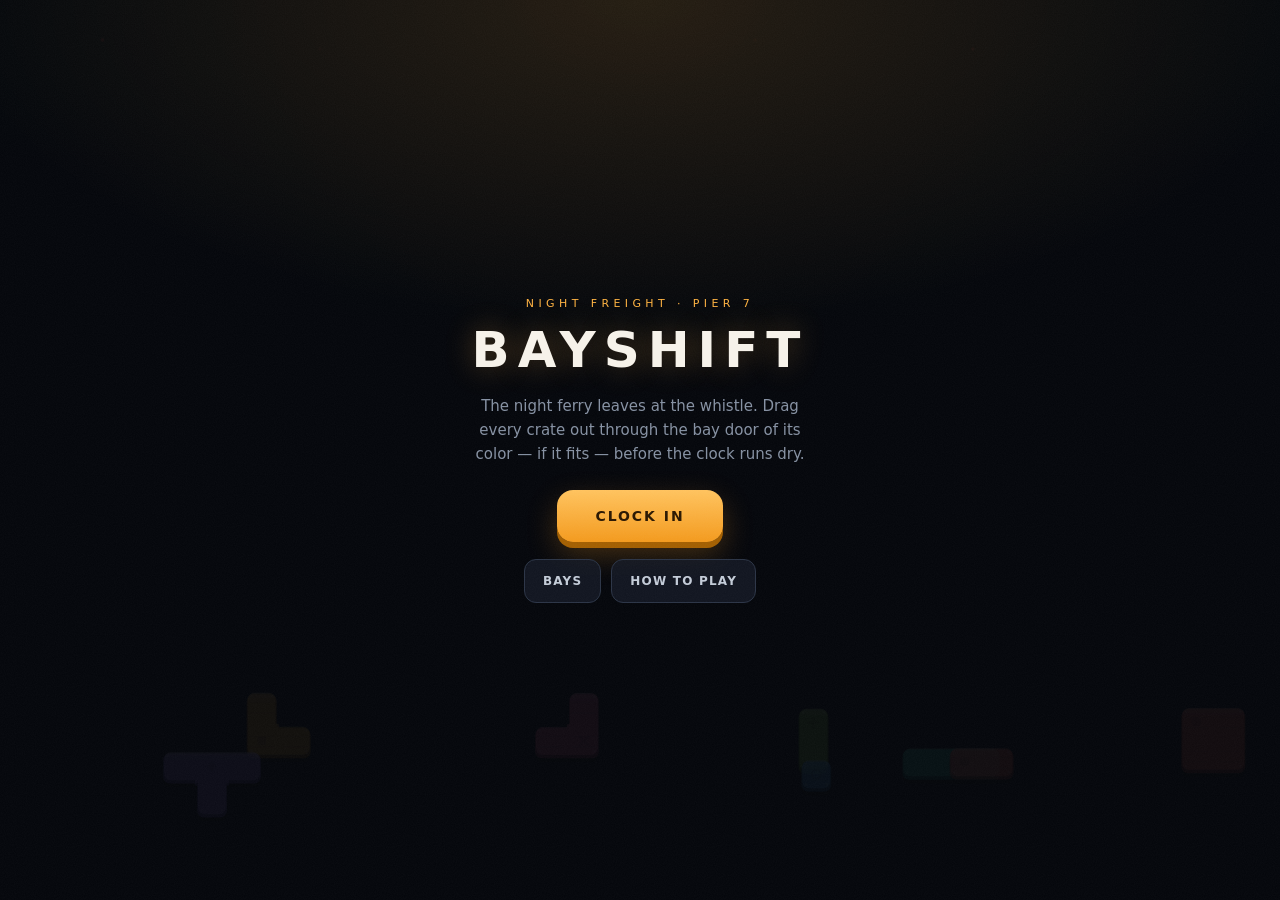
==== commit 8a42fba9: "Bayshift v3 feel: magnetic rails with hysteresis, aligned corner turns, flick glides, swept collisio" ====
--- a/games/bayshift/index.html
+++ b/games/bayshift/index.html
@@ -540,12 +540,13 @@
   L = LEVELS[LV]; st = BS.build(L);
   timeMax = timeLeft = L.time; started = false; freezeT = 0; overtimeUsed = false; coffee = 1; lift = 1; liftArmed = false;
   moves = 0; undoStack = []; drag = null; anims = []; parts = []; floaters = []; confetti = []; doorFx = {}; combo = 0; winPending = 0; lastTick = -1;
-  st.pieces.forEach(function (p) { p.vx = p.x; p.vy = p.y; p.thawT = 0; p.wasFrozen = BS.frozen(st, p); p.pop = 0; });
+  st.pieces.forEach(function (p) { p.vx = p.x; p.vy = p.y; p.thawT = 0; p.wasFrozen = BS.frozen(st, p); p.pop = 0; p.mot = null; p.sq = null; });
   st.doors.forEach(function (d) { d.openT = BS.doorOpen(st, d) ? 1 : 0; d.wasOpen = BS.doorOpen(st, d); });
   layout(); syncHud(); setMode('play');
   if (L.tip) toast('<b>Bay ' + (LV + 1) + ' · ' + L.name + '</b><br>' + L.tip, 4200); else toast('<b>Bay ' + (LV + 1) + ' · ' + L.name + '</b>', 1800);
 }
 function setMode(m) {
+  if (m !== 'play' && drag) endDrag(null, true);
   mode = m; document.body.dataset.mode = (m === 'play' || m === 'pause' || m === 'win' || m === 'fail') ? 'play' : 'menu';
   ['title', 'how', 'levels', 'pause', 'win', 'fail'].forEach(function (k) { UI[k].classList.toggle('hidden', m !== k); });
   if (m === 'levels') renderLevels();
@@ -581,12 +582,42 @@
 function undo() {
   if (mode !== 'play' || drag || anims.length || !undoStack.length) return;
   var s = undoStack.pop(); BS.restore(st, s.s); moves = s.moves;
-  st.pieces.forEach(function (p) { p.vx = p.x; p.vy = p.y; p.wasFrozen = BS.frozen(st, p); });
+  st.pieces.forEach(function (p) { p.mot = null; p.sq = null; p.wasFrozen = BS.frozen(st, p); });
   st.doors.forEach(function (d) { d.wasOpen = BS.doorOpen(st, d); d.openT = d.wasOpen ? 1 : 0; });
   SFX.drop(); syncHud();
 }
 
-/* ---------- input: free drag along the grid ---------- */
+/* ---------- input: magnetic rails, flicks, springs ----------
+   The crate rides one axis at a time. Its float position (fx, fy) follows the finger 1:1
+   along that rail, clamped to a range scanned from the logical grid, so even the fastest
+   flick can never tunnel. A soft sine detent pulls toward cell lines; turning onto the
+   other axis needs a clearly perpendicular finger, and the crate is magnetically eased onto
+   the grid line first. Logical state is committed once per drag/flick, on release. */
+var FEEL = {
+  LOCK_PX: 7,         // finger travel (px) before an axis is chosen
+  SWITCH_MIN: .3,     // perpendicular finger offset (cells) needed before a turn is considered
+  SWITCH_RATIO: 1.6,  // recent perpendicular motion must beat on-axis motion by this (hysteresis)
+  ALIGN_TOL: .34,     // how close (cells) to a grid line the crate must be to turn
+  ALIGN_RATE: 30,     // 1/s: magnetic pull onto the grid line during a turn
+  MAGNET: .3,         // detent strength toward cell lines while dragging (0 = none, <1)
+  CATCH_RATE: 55,     // 1/s: smoothing used only for big jumps (e.g. right after a turn)
+  EXIT_PUSH: .3,      // cells past a matching door before the crate is pulled through
+  DOOR_PEEK: .45,     // how far the crate leans into an open matching door while held
+  FLICK_PXMS: .45,    // release speed (px/ms) that counts as a flick
+  FLICK_WIN: 70,      // ms of finger history used for release velocity
+  REST_MS: 60,        // finger still this long before lifting = placement, not a flick
+  GLIDE_GAIN: 1.1,    // flick speed multiplier
+  GLIDE_MIN: 14,      // cells/s minimum glide speed (min reach = GLIDE_MIN^2 / 2*FRICTION ≈ 4.9 cells)
+  GLIDE_MAX: 46,      // cells/s maximum glide speed
+  FRICTION: 20,       // cells/s^2 glide deceleration
+  SUCK_ACC: 150,      // cells/s^2 acceleration once a door grabs the crate
+  SPRING_W: 30,       // rad/s settle-spring stiffness
+  SPRING_Z: .6,       // settle-spring damping ratio (<1 = slight overshoot)
+  TICK_MS: 55,        // min ms between cell-crossing haptic ticks
+  BUMP_V: 1.2,        // min impact speed (cells/s) for a bump
+  GRAB: .55           // forgiving grab radius outside a crate (cells)
+};
+var lastBuzzTick = 0, lastRelease = null;
 function pt(e) { return { x: e.clientX, y: e.clientY }; }
 function pieceAt(x, y) {
   if (!G) return null;
@@ -595,8 +626,7 @@
     var p = st.pieces[i]; if (!p.alive) continue;
     for (var j = 0; j < p.cells.length; j++) if (p.x + p.cells[j][0] === gx && p.y + p.cells[j][1] === gy) return p;
   }
-  // forgiving touch: nearest crate cell within 0.45 cell
-  var best = null, bd = .45 * G.cs;
+  var best = null, bd = FEEL.GRAB * G.cs;
   st.pieces.forEach(function (p) {
     if (!p.alive) return;
     p.cells.forEach(function (c) {
@@ -606,6 +636,42 @@
   });
   return best;
 }
+function other(ax) { return ax === 'x' ? 'y' : 'x'; }
+function clamp(v, a, b) { return v < a ? a : v > b ? b : v; }
+function detent(t) { return t - FEEL.MAGNET / (2 * Math.PI) * Math.sin(2 * Math.PI * t); }
+function tickBuzz() { var n = performance.now(); if (n - lastBuzzTick >= FEEL.TICK_MS) { lastBuzzTick = n; buzz(4); } }
+/* free range along an axis from integer (x, y), plus any matching door at either end */
+function scan(p, g, ax, x, y) {
+  var sx = ax === 'x' ? 1 : 0, sy = 1 - sx, c0 = ax === 'x' ? x : y, r = { lo: c0, hi: c0, dLo: null, dHi: null };
+  if (!BS.axisOk(p, sx, sy)) return r;
+  var i = 1; while (BS.fits(st, g, p, x + sx * i, y + sy * i)) i++; r.hi = c0 + i - 1;
+  i = 1; while (BS.fits(st, g, p, x - sx * i, y - sy * i)) i++; r.lo = c0 - i + 1;
+  r.dHi = BS.exitDoor(st, g, p, sx ? r.hi : x, sy ? r.hi : y, sx, sy);
+  r.dLo = BS.exitDoor(st, g, p, sx ? r.lo : x, sy ? r.lo : y, -sx, -sy);
+  return r;
+}
+function canMove(p, g, ax, s, x, y) {
+  var dx = ax === 'x' ? s : 0, dy = ax === 'y' ? s : 0;
+  if (!BS.axisOk(p, dx, dy)) return false;
+  return BS.fits(st, g, p, x + dx, y + dy) || !!BS.exitDoor(st, g, p, x, y, dx, dy);
+}
+function recent(d, ms) {
+  var s = d.samples, last = s[s.length - 1], first = last;
+  for (var i = s.length - 1; i >= 0; i--) { if (last.t - s[i].t > ms) break; first = s[i]; }
+  return { x: last.x - first.x, y: last.y - first.y, dt: last.t - first.t };
+}
+function setF(d, f) { if (d.ax === 'x') d.fx = f; else d.fy = f; d.p.vx = d.fx; d.p.vy = d.fy; }
+function lockAxis(ax) {
+  var d = drag; d.ax = ax; d.r = scan(d.p, d.g, ax, d.bx, d.by);
+  var f = clamp(ax === 'x' ? d.fx : d.fy, d.r.lo, d.r.hi); setF(d, f);
+  d.lastCell = Math.round(f); d.contact = 0; d.press = 0;
+}
+function pickAxis() {
+  var d = drag, dx = d.fingerX - d.sx, dy = d.fingerY - d.sy;
+  var first = Math.abs(dx) >= Math.abs(dy) ? 'x' : 'y', second = other(first);
+  function can(ax) { var v = ax === 'x' ? dx : dy; return canMove(d.p, d.g, ax, v >= 0 ? 1 : -1, d.bx, d.by); }
+  lockAxis(can(first) || !can(second) || Math.abs(second === 'x' ? dx : dy) < 2 ? first : second);
+}
 cv.addEventListener('pointerdown', function (e) {
   if (mode !== 'play' || drag || anims.some(function (a) { return a.block; })) return;
   audio();
@@ -613,77 +679,180 @@
   if (!p) return;
   if (liftArmed) { useLift(p); return; }
   if (BS.frozen(st, p)) { p.pop = 1; SFX.bump(); buzz(15); toast('Frosted — thaws after <b>' + BS.frostLeft(st, p) + '</b> more load' + (BS.frostLeft(st, p) > 1 ? 's' : ''), 1500); return; }
-  started = true; if (!liftArmed) { clearTimeout(toastTimer); UI.toast.classList.remove('on'); }
+  started = true; clearTimeout(toastTimer); UI.toast.classList.remove('on');
   try { cv.setPointerCapture(e.pointerId); } catch (er) {}
-  drag = { p: p, id: e.pointerId, sx: q.x, sy: q.y, x0: p.x, y0: p.y, ox: 0, oy: 0, g: BS.grid(st), before: snap(), steps: 0 };
+  if (e.cancelable) e.preventDefault();
+  // catch a crate that is still gliding/settling: keep its visual position on its rail
+  var fx = p.x, fy = p.y, pre = null;
+  if (p.mot) { pre = p.mot.ax; if (pre === 'x') fx = p.vx; else fy = p.vy; p.mot = null; }
+  p.sq = null;
+  drag = { p: p, id: e.pointerId, g: BS.grid(st), before: snap(), x0: p.x, y0: p.y, bx: p.x, by: p.y, fx: fx, fy: fy,
+    sx: q.x, sy: q.y, fingerX: q.x, fingerY: q.y, ancX: fx - q.x / G.cs, ancY: fy - q.y / G.cs,
+    samples: [{ t: e.timeStamp, x: q.x, y: q.y }], ax: null, r: null, aligning: null, vel: 0, lastCell: 0, press: 0, pressDir: 0, contact: 0, steps: 0, lift: 0 };
+  p.vx = fx; p.vy = fy;
+  if (pre) lockAxis(pre);
   SFX.pick(); buzz(8);
 });
 cv.addEventListener('pointermove', function (e) {
   if (!drag || e.pointerId !== drag.id) return;
-  var q = pt(e);
-  advance(drag.x0 + (q.x - drag.sx) / G.cs, drag.y0 + (q.y - drag.sy) / G.cs);
+  var evs = (e.getCoalescedEvents && e.getCoalescedEvents()) || []; if (!evs.length) evs = [e];
+  for (var i = 0; i < evs.length; i++) drag.samples.push({ t: evs[i].timeStamp || e.timeStamp, x: evs[i].clientX, y: evs[i].clientY });
+  var s = drag.samples, cut = s[s.length - 1].t - 250, k = 0; while (k < s.length - 2 && s[k].t < cut) k++; if (k) s.splice(0, k);
+  drag.fingerX = e.clientX; drag.fingerY = e.clientY;
+  if (!drag.ax && Math.hypot(drag.fingerX - drag.sx, drag.fingerY - drag.sy) >= FEEL.LOCK_PX) pickAxis();
 });
-function endDrag(e) {
+/* per-frame steering of the held crate (reads the latest finger position: no added latency) */
+function steer(dt) {
+  var d = drag, p = d.p, cs = G.cs;
+  d.lift = Math.min(1, d.lift + dt * 12);
+  if (!d.ax) { if (Math.hypot(d.fingerX - d.sx, d.fingerY - d.sy) >= FEEL.LOCK_PX) pickAxis(); else return; }
+  var tx = d.ancX + d.fingerX / cs, ty = d.ancY + d.fingerY / cs;
+  var A = d.ax, B = other(A), r = d.r;
+  var fA = A === 'x' ? d.fx : d.fy, fB = A === 'x' ? d.fy : d.fx, tA = A === 'x' ? tx : ty, tB = A === 'x' ? ty : tx, prev = fA;
+  // --- turning onto the other rail (hysteresis + magnetic alignment) ---
+  var eB = tB - fB;
+  if (!d.aligning && Math.abs(eB) > FEEL.SWITCH_MIN) {
+    var w = recent(d, 80), dwA = A === 'x' ? w.x : w.y, dwB = A === 'x' ? w.y : w.x;
+    var blocked = (tA > r.hi + .05 && fA >= r.hi - .02) || (tA < r.lo - .05 && fA <= r.lo + .02);
+    var dominant = Math.abs(dwB) > 1.5 && Math.abs(dwB) >= (blocked ? 1 : FEEL.SWITCH_RATIO) * Math.abs(dwA);
+    var drifted = Math.abs(eB) > .8 && Math.abs(dwB) >= Math.abs(dwA);
+    if (dominant || drifted) {
+      var k = clamp(Math.round(fA), r.lo, r.hi);
+      if (Math.abs(fA - k) <= FEEL.ALIGN_TOL && canMove(p, d.g, B, eB > 0 ? 1 : -1, A === 'x' ? k : d.bx, A === 'x' ? d.by : k)) d.aligning = { k: k };
+    }
+  }
+  if (d.aligning) {
+    var k2 = d.aligning.k, gap = k2 - fA, step = gap * Math.min(1, FEEL.ALIGN_RATE * dt);
+    if (Math.abs(step) < 3 * dt) step = Math.sign(gap) * Math.min(Math.abs(gap), 3 * dt);
+    fA += step;
+    if (Math.abs(k2 - fA) < .01) {
+      setF(d, k2);
+      if (A === 'x') { d.ancX += k2 - tx; d.bx = k2; } else { d.ancY += k2 - ty; d.by = k2; }
+      d.aligning = null; d.vel = 0;
+      lockAxis(B); tickBuzz();
+    } else setF(d, fA);
+    return;
+  }
+  // --- track the finger along the rail with a soft detent at each cell line ---
+  var want = detent(tA), shown, s = 0, excess = 0;
+  if (tA > r.hi) { s = 1; excess = tA - r.hi; } else if (tA < r.lo) { s = -1; excess = r.lo - tA; }
+  var door = s > 0 ? r.dHi : s < 0 ? r.dLo : null, lim = s > 0 ? r.hi : r.lo;
+  if (s) {
+    if (door && excess > FEEL.EXIT_PUSH) { var w2 = recent(d, 60), fv = Math.abs((A === 'x' ? w2.x : w2.y) / Math.max(w2.dt, 8)) * 1000 / cs; launchShip(d, s, Math.max(4, fv)); return; }
+    shown = door ? lim + s * Math.min(.3, excess * FEEL.DOOR_PEEK) : lim;
+    d.press = door ? 0 : Math.min(1, excess * 1.6); d.pressDir = s;
+  } else { shown = clamp(want, r.lo, r.hi); d.press = 0; }
+  var delta = shown - fA;
+  fA = Math.abs(delta) < .15 ? shown : fA + delta * Math.min(1, FEEL.CATCH_RATE * dt);
+  var v = dt > 0 ? (fA - prev) / dt : 0;
+  // --- impact against a wall / crate (continuous: fA never leaves [lo, hi]) ---
+  if (s && !door && Math.abs(fA - lim) < 1e-3) {
+    if (d.contact !== s) { d.contact = s; var iv = Math.max(Math.abs(v), Math.abs(d.vel)); if (iv > FEEL.BUMP_V) impact(p, A, s, iv); }
+  } else if (d.contact && Math.abs(fA - (d.contact > 0 ? r.hi : r.lo)) > .08) d.contact = 0;
+  if (dt > 0) d.vel = d.vel * .4 + v * .6;
+  setF(d, fA);
+  var c = Math.round(fA); if (c !== d.lastCell) { d.lastCell = c; d.steps++; SFX.step(d.steps); tickBuzz(); }
+}
+function impact(p, ax, s, v) {
+  var amt = Math.min(1, v / 14);
+  p.sq = { ax: ax, s: s, amt: .35 + amt * .65, t: 0 };
+  SFX.bump(); buzz(Math.round(10 + 14 * amt));
+  if (amt > .6) shake = Math.max(shake, .05);
+}
+function commitMove(d, dest) {
+  var p = d.p;
+  if (d.ax === 'x') { p.x = dest; p.y = d.by; } else { p.y = dest; p.x = d.bx; }
+  var moved = p.x !== d.x0 || p.y !== d.y0;
+  if (moved) { pushUndo(d.before); moves++; }
+  syncHud();
+  return moved;
+}
+function endDrag(e, noFling) {
   if (!drag || (e && e.pointerId !== drag.id)) return;
-  var d = drag, p = d.p; drag = null;
-  if (d.ox) { if (Math.abs(d.ox) >= .5) p.x += Math.sign(d.ox); }
-  if (d.oy) { if (Math.abs(d.oy) >= .5) p.y += Math.sign(d.oy); }
-  if (p.x !== d.x0 || p.y !== d.y0) { pushUndo(d.before); moves++; SFX.drop(); buzz(6); }
-  syncHud();
-}
-cv.addEventListener('pointerup', endDrag); cv.addEventListener('pointercancel', endDrag);
-
-function advance(tx, ty) {
   var d = drag, p = d.p;
-  for (var it = 0; it < 60; it++) {
-    var dx = tx - (p.x + d.ox), dy = ty - (p.y + d.oy);
-    if (Math.abs(dx) < 1e-3 && Math.abs(dy) < 1e-3) return;
-    if (d.ox) { stepAxis('x', dx); continue; }
-    if (d.oy) { stepAxis('y', dy); continue; }
-    var order = Math.abs(dx) >= Math.abs(dy) ? ['x', 'y'] : ['y', 'x'], moved = false;
-    for (var k = 0; k < 2; k++) {
-      var ax = order[k], dd = ax === 'x' ? dx : dy;
-      if (Math.abs(dd) < .02) continue;
-      var s = dd > 0 ? 1 : -1, sx = ax === 'x' ? s : 0, sy = ax === 'y' ? s : 0;
-      if (!BS.axisOk(p, sx, sy)) continue;
-      if (BS.fits(st, d.g, p, p.x + sx, p.y + sy)) { stepAxis(ax, dd); moved = true; break; }
-      if (Math.abs(dd) > .3) {
-        var door = BS.exitDoor(st, d.g, p, p.x, p.y, sx, sy);
-        if (door) { shipOut(p, door, sx, sy); return; }
-        if (bumpCool <= 0) { bumpCool = .35; SFX.bump(); buzz(10); p.pop = .6; }
-      }
+  var upT = e ? e.timeStamp : performance.now();
+  if (e && e.type === 'pointerup') {
+    var ls = d.samples[d.samples.length - 1];
+    if (Math.abs(ls.x - e.clientX) > .5 || Math.abs(ls.y - e.clientY) > .5) d.samples.push({ t: e.timeStamp, x: e.clientX, y: e.clientY });
+    d.fingerX = e.clientX; d.fingerY = e.clientY;
+  }
+  // a quick flick can begin and end between two frames: lock + catch up to the last finger position first
+  if (!noFling) { steer(1 / 60); if (drag !== d) return; }
+  drag = null;
+  if (!d.ax) { p.vx = p.x; p.vy = p.y; return; }
+  var A = d.ax, r = d.r, fA = A === 'x' ? d.fx : d.fy;
+  var w = recent(d, FEEL.FLICK_WIN), rest = upT - d.samples[d.samples.length - 1].t;
+  var vA = rest > FEEL.REST_MS ? 0 : (A === 'x' ? w.x : w.y) / Math.max(w.dt, 8);  // finger rested before lifting: no flick
+  var s = vA >= 0 ? 1 : -1, lim = s > 0 ? r.hi : r.lo, door = s > 0 ? r.dHi : r.dLo;
+  lastRelease = { ax: A, fA: fA, vA: vA, win: w, r: { lo: r.lo, hi: r.hi, dLo: !!r.dLo, dHi: !!r.dHi }, rest: rest };
+  if (!noFling && !d.aligning && Math.abs(vA) >= FEEL.FLICK_PXMS && (s * (lim - fA) > .02 || door)) {
+    var v0 = clamp(Math.abs(vA) * 1000 / G.cs * FEEL.GLIDE_GAIN, FEEL.GLIDE_MIN, FEEL.GLIDE_MAX);
+    var reach = v0 * v0 / (2 * FEEL.FRICTION), toLim = s * (lim - fA);
+    if (reach >= toLim) {
+      if (door) { launchShip(d, s, v0); return; }
+      commitMove(d, lim);
+      p.mot = { k: 'glide', ax: A, from: fA, to: lim, s: s, v0: v0, a: FEEL.FRICTION, t: 0, hit: Math.sqrt(Math.max(0, v0 * v0 - 2 * FEEL.FRICTION * toLim)), cell: Math.round(fA) };
+      return;
     }
-    if (!moved) return;
-  }
-}
-function stepAxis(ax, dd) {
-  var d = drag, p = d.p, o = ax === 'x' ? d.ox : d.oy;
-  o = Math.max(-1, Math.min(1, o + dd));
-  if (o !== 0 && (ax === 'x' ? d.ox : d.oy) !== 0 && Math.sign(o) !== Math.sign(ax === 'x' ? d.ox : d.oy)) o = 0; // crossed back over the cell line
-  if (Math.abs(o) >= 1) { if (ax === 'x') p.x += Math.sign(o); else p.y += Math.sign(o); o = 0; d.steps++; SFX.step(d.steps); }
-  if (ax === 'x') d.ox = o; else d.oy = o;
-}
-
-/* ---------- shipping ---------- */
-function shipOut(p, door, sx, sy) {
-  var d = drag; drag = null;
+    var dest = clamp(Math.round(fA + s * reach), r.lo, r.hi), D = s * (dest - fA);
+    if (D > .05) {
+      if (commitMove(d, dest)) {}
+      p.mot = { k: 'glide', ax: A, from: fA, to: dest, s: s, v0: v0, a: v0 * v0 / (2 * D), t: 0, hit: 0, cell: Math.round(fA) };
+      return;
+    }
+  }
+  // gentle release: spring onto the nearest cell (slight overshoot, never into a neighbour)
+  var dest2 = d.aligning ? d.aligning.k : clamp(Math.round(fA), r.lo, r.hi);
+  if (commitMove(d, dest2)) { SFX.drop(); buzz(6); }
+  p.mot = { k: 'spring', ax: A, x: fA, v: clamp(d.vel, -12, 12), to: dest2, lo: r.lo, hi: r.hi };
+}
+cv.addEventListener('pointerup', function (e) { endDrag(e, false); });
+cv.addEventListener('pointercancel', function (e) { endDrag(e, true); });
+cv.addEventListener('lostpointercapture', function (e) { endDrag(e, true); });
+/* visual-only motion after release (logical state is already committed) */
+function stepMot(p, dt) {
+  var m = p.mot, pos;
+  if (m.k === 'spring') {
+    var n = Math.max(1, Math.ceil(dt / .006)), h = dt / n, w = FEEL.SPRING_W, z = FEEL.SPRING_Z;
+    for (var i = 0; i < n; i++) { m.v += (-w * w * (m.x - m.to) - 2 * z * w * m.v) * h; m.x += m.v * h; }
+    if (m.x > m.hi) { m.x = m.hi; if (m.v > 0) m.v = 0; }
+    if (m.x < m.lo) { m.x = m.lo; if (m.v < 0) m.v = 0; }
+    pos = m.x;
+    if (Math.abs(m.x - m.to) < .002 && Math.abs(m.v) < .03) { pos = m.to; p.mot = null; }
+  } else {
+    m.t += dt;
+    var trav = m.v0 * m.t - .5 * m.a * m.t * m.t, D = Math.abs(m.to - m.from);
+    if (trav >= D || m.v0 - m.a * m.t <= 0) { pos = m.to; p.mot = null; if (m.hit > FEEL.BUMP_V) impact(p, m.ax, m.s, m.hit); else { SFX.drop(); buzz(6); } }
+    else pos = m.from + m.s * trav;
+    var c = Math.round(pos); if (c !== m.cell) { m.cell = c; SFX.step(c); tickBuzz(); }
+  }
+  if (m.ax === 'x') { p.vx = pos; p.vy = p.y; } else { p.vy = pos; p.vx = p.x; }
+}
+
+/* ---------- shipping: the door grabs the crate and pulls it through ---------- */
+function launchShip(d, s, v0) {
+  var p = d.p, A = d.ax, r = d.r, lim = s > 0 ? r.hi : r.lo, door = s > 0 ? r.dHi : r.dLo, fA = A === 'x' ? d.fx : d.fy;
+  drag = null;
+  if (A === 'x') { p.x = lim; p.y = d.by; } else { p.y = lim; p.x = d.bx; }
   pushUndo(d.before); moves++;
   var col = BS.color(p), res = BS.ship(st, p);
+  var an = { p: p, col: col, ax: A, s: s, sx: A === 'x' ? s : 0, sy: A === 'y' ? s : 0, from: fA, x: p.x, y: p.y, v0: v0, t: 0, door: door,
+    pre: Math.max(0, s * (lim - fA)), fired: false };
+  if (res === 'gone') { an.kind = 'exit'; an.dist = s * (lim - fA) + (A === 'x' ? p.bw : p.bh) + .2; }
+  else { an.kind = 'peel'; an.block = true; }
+  p.vx = p.x; p.vy = p.y; p.mot = null; p.sq = null;
+  anims.push(an);
+  syncHud();
+}
+function shipFx(an) {
+  an.fired = true;
   combo = comboT > 0 ? combo + 1 : 0; comboT = 2.6;
-  doorFx[door.id] = 1;
-  var px = p.x, py = p.y;
-  if (res === 'gone') {
-    anims.push({ kind: 'exit', p: p, col: col, x: px, y: py, sx: sx, sy: sy, t: 0, dist: (sx ? p.bw : p.bh) + .2, door: door });
-    SFX.ship(combo); buzz([12, 30, 18]);
-  } else {
-    anims.push({ kind: 'peel', p: p, col: col, x: px, y: py, sx: sx, sy: sy, t: 0, door: door, block: true });
-    SFX.peel(); buzz(20);
-  }
-  var c = doorMouth(door, p, px, py);
-  burst(c[0], c[1], PAL[col].f, 26, sx, sy);
-  floaters.push({ x: c[0] - sx * 30, y: c[1] - sy * 30, t: 0, txt: combo > 0 ? 'x' + (combo + 1) + '!' : '+1', col: PAL[col].l });
-  checkEvents();
-  syncHud();
+  doorFx[an.door.id] = 1;
+  var c = doorMouth(an.door, an.p, an.x, an.y);
+  burst(c[0], c[1], PAL[an.col].f, 26, an.sx, an.sy);
+  floaters.push({ x: c[0] - an.sx * 30, y: c[1] - an.sy * 30, t: 0, txt: combo > 0 ? 'x' + (combo + 1) + '!' : '+1', col: PAL[an.col].l });
+  if (an.kind === 'exit') { SFX.ship(combo); buzz([12, 30, 18]); } else { SFX.peel(); buzz(20); }
+  checkEvents(); syncHud();
 }
 function doorMouth(door, p, px, py) {
   var cs = G.cs, a = 0, n = 0;
@@ -712,7 +881,7 @@
   return [G.ox + (p.vx + sx / p.cells.length) * G.cs, G.oy + (p.vy + sy / p.cells.length) * G.cs];
 }
 function useLift(p) {
-  liftArmed = false; lift = 0;
+  liftArmed = false; lift = 0; p.mot = null;
   pushUndo(snap()); moves++;
   var col = BS.color(p); p.li = p.colors.length - 1; st.shipped++; st.by[col] = (st.by[col] || 0) + 1; p.alive = false;
   var c = pieceCenter(p);
@@ -875,6 +1044,24 @@
 }
 
 /* ---------- board ---------- */
+/* squash on impact / pressing into a wall, plus a slight pick-up swell */
+function squashOf(p, dt, lift) {
+  var k = 0, ax = null, s = 0;
+  if (p.sq) { p.sq.t += dt; k = p.sq.amt * Math.exp(-p.sq.t * 13) * Math.cos(p.sq.t * 38); ax = p.sq.ax; s = p.sq.s; if (p.sq.t > .5) p.sq = null; }
+  if (drag && drag.p === p && drag.press) { var pk = drag.press * .45; if (pk > Math.abs(k)) { k = pk; ax = drag.ax; s = drag.pressDir; } }
+  var up = 1 + (lift || 0) * .035;
+  if (!ax) return up !== 1 ? { ax: 'x', s: 0, along: up, perp: up } : null;
+  return { ax: ax, s: s, along: (1 - k * .16) * up, perp: (1 + k * .08) * up };
+}
+function drawPiece(p, X, Y, cs, tf, o) {
+  if (!tf) return drawCrate(p, X, Y, cs, o);
+  var w = p.bw * cs, h = p.bh * cs;
+  var px = tf.ax === 'x' ? (tf.s > 0 ? X + w : tf.s < 0 ? X : X + w / 2) : X + w / 2;
+  var py = tf.ax === 'y' ? (tf.s > 0 ? Y + h : tf.s < 0 ? Y : Y + h / 2) : Y + h / 2;
+  ctx.save(); ctx.translate(px, py);
+  ctx.scale(tf.ax === 'x' ? tf.along : tf.perp, tf.ax === 'y' ? tf.along : tf.perp);
+  ctx.translate(-px, -py); drawCrate(p, X, Y, cs, o); ctx.restore();
+}
 function solidAt(x, y) { return x < 0 || y < 0 || x >= st.w || y >= st.h || st.kind[y * st.w + x] === 2; }
 function drawBoard() {
   var cs = G.cs, F = G.F, ox = G.ox, oy = G.oy;
@@ -995,6 +1182,7 @@
 }
 
 /* ---------- main loop ---------- */
+var perf = { work: [], dts: [], push: function (w, d) { this.work.push(w); this.dts.push(d); if (this.work.length > 600) { this.work.shift(); this.dts.shift(); } } };
 function frame(now) {
   var dt = Math.min(.05, (now - lastT) / 1000); lastT = now; pulse += dt;
   bumpCool -= dt; comboT -= dt;
@@ -1010,7 +1198,10 @@
     }
     if (Math.floor(pulse * 10) !== Math.floor((pulse - dt) * 10)) syncHud();
   }
+  var t0 = performance.now();
+  if (drag && mode === 'play' && st) steer(dt);
   draw(dt);
+  perf.push(performance.now() - t0, dt * 1000);
   requestAnimationFrame(frame);
 }
 function draw(dt) {
@@ -1034,32 +1225,41 @@
   // static crates
   st.pieces.forEach(function (p) {
     if (!p.alive || anims.some(function (a) { return a.p === p && a.kind === 'peel'; })) return;
+    if (drag && drag.p === p) return; // drawn last, on top
     var tx = p.x, ty = p.y;
-    if (drag && drag.p === p) { tx += drag.ox; ty += drag.oy; p.vx = tx; p.vy = ty; }
+    if (p.mot) stepMot(p, dt);
     else { var k = Math.min(1, dt * 22); p.vx += (tx - p.vx) * k; p.vy += (ty - p.vy) * k; if (Math.abs(p.vx - tx) < .002) p.vx = tx; if (Math.abs(p.vy - ty) < .002) p.vy = ty; }
-    if (drag && drag.p === p) return; // draw dragged last
     p.pop = Math.max(0, p.pop - dt * 3); p.thawT = Math.max(0, p.thawT - dt * 1.6);
     var fz = BS.frozen(st, p), jig = p.pop ? Math.sin(p.pop * 30) * p.pop * 3 : 0;
-    drawCrate(p, G.ox + p.vx * cs + jig, G.oy + p.vy * cs, cs, { frost: fz || p.thawT > 0, frostA: fz ? 1 : p.thawT, frostN: fz ? BS.frostLeft(st, p) : 0, sel: liftArmed && Math.sin(pulse * 8) > 0 });
+    drawPiece(p, G.ox + p.vx * cs + jig, G.oy + p.vy * cs, cs, squashOf(p, dt, 0), { frost: fz || p.thawT > 0, frostA: fz ? 1 : p.thawT, frostN: fz ? BS.frostLeft(st, p) : 0, sel: liftArmed && Math.sin(pulse * 8) > 0 });
   });
-  if (drag) { var p = drag.p; drawCrate(p, G.ox + p.vx * cs, G.oy + p.vy * cs, cs, { lift: 1 }); }
+  if (drag) { var p = drag.p; drawPiece(p, G.ox + p.vx * cs, G.oy + p.vy * cs, cs, squashOf(p, dt, drag.lift), { lift: drag.lift }); }
   // animations
   for (var j = anims.length - 1; j >= 0; j--) {
     var an = anims[j]; an.t += dt;
     if (an.kind === 'exit') {
-      var spd = 13, off = Math.min(an.dist, an.t * an.t * 60 + an.t * spd);
-      var X = G.ox + (an.x + an.sx * off) * cs, Y = G.oy + (an.y + an.sy * off) * cs;
+      var trav = an.v0 * an.t + .5 * FEEL.SUCK_ACC * an.t * an.t;
+      if (!an.fired && trav >= an.pre) shipFx(an);
+      var off = Math.min(an.dist, trav), spd = an.v0 + FEEL.SUCK_ACC * an.t, str = Math.min(.2, spd * .005);
+      var ex = an.ax === 'x' ? an.from + an.s * off : an.x, ey = an.ax === 'y' ? an.from + an.s * off : an.y;
       ctx.save(); ctx.beginPath(); ctx.rect(G.ox, G.oy, G.bw, G.bh); ctx.clip();
-      drawCrate(an.p, X, Y, cs, { col: an.col, lift: .5 });
+      drawPiece(an.p, G.ox + ex * cs, G.oy + ey * cs, cs, { ax: an.ax, s: 0, along: 1 + str, perp: 1 - str * .45 }, { col: an.col, lift: .5 });
       ctx.restore();
-      if (Math.random() < .7) { var m = doorMouth(an.door, an.p, an.x, an.y); parts.push({ x: m[0] + (Math.random() - .5) * cs * .8 * (an.sy ? 1 : 0), y: m[1] + (Math.random() - .5) * cs * .8 * (an.sx ? 1 : 0), vx: an.sx * (120 + Math.random() * 160) + (Math.random() - .5) * 80, vy: an.sy * (120 + Math.random() * 160) + (Math.random() - .5) * 80, life: .35, t: 0, r: 2 + Math.random() * 2.5, col: PAL[an.col].l, sq: true }); }
+      if (an.fired && Math.random() < .7) { var m = doorMouth(an.door, an.p, an.x, an.y); parts.push({ x: m[0] + (Math.random() - .5) * cs * .8 * (an.sy ? 1 : 0), y: m[1] + (Math.random() - .5) * cs * .8 * (an.sx ? 1 : 0), vx: an.sx * (120 + Math.random() * 160) + (Math.random() - .5) * 80, vy: an.sy * (120 + Math.random() * 160) + (Math.random() - .5) * 80, life: .35, t: 0, r: 2 + Math.random() * 2.5, col: PAL[an.col].l, sq: true }); }
       if (off >= an.dist) { anims.splice(j, 1); shake = Math.max(shake, .06); }
     } else if (an.kind === 'peel') {
-      var u = Math.min(1, an.t / .38), push = u < .45 ? (u / .45) * .45 : .45 * (1 - (u - .45) / .55);
-      var X2 = G.ox + (an.x + an.sx * push) * cs, Y2 = G.oy + (an.y + an.sy * push) * cs;
-      drawCrate(an.p, X2, Y2, cs, { col: u < .45 ? an.col : null });
-      if (u >= .45 && !an.torn) { an.torn = true; var c2 = pieceCenter(an.p); burst(c2[0], c2[1], '#ffffff', 16); burst(c2[0], c2[1], PAL[an.col].f, 14); }
-      if (u >= 1) anims.splice(j, 1);
+      var tv = an.v0 * an.t + .5 * FEEL.SUCK_ACC * an.t * an.t;
+      if (!an.fired && tv < an.pre) {
+        var pfx = an.ax === 'x' ? an.from + an.s * tv : an.x, pfy = an.ax === 'y' ? an.from + an.s * tv : an.y;
+        drawCrate(an.p, G.ox + pfx * cs, G.oy + pfy * cs, cs, { col: an.col, lift: .5 });
+      } else {
+        if (!an.fired) { shipFx(an); an.t0 = an.t; }
+        var u = Math.min(1, (an.t - an.t0) / .38), push = u < .45 ? (u / .45) * .45 : .45 * (1 - (u - .45) / .55);
+        var X2 = G.ox + (an.x + an.sx * push) * cs, Y2 = G.oy + (an.y + an.sy * push) * cs;
+        drawCrate(an.p, X2, Y2, cs, { col: u < .45 ? an.col : null });
+        if (u >= .45 && !an.torn) { an.torn = true; var c2 = pieceCenter(an.p); burst(c2[0], c2[1], '#ffffff', 16); burst(c2[0], c2[1], PAL[an.col].f, 14); }
+        if (u >= 1) anims.splice(j, 1);
+      }
     } else if (an.kind === 'lift') {
       var u2 = Math.min(1, an.t / .5);
       drawCrate(an.p, G.ox + an.p.vx * cs, G.oy + an.p.vy * cs - u2 * cs * 2.2, cs, { col: an.col, alpha: 1 - u2, lift: 1 });
@@ -1163,7 +1363,8 @@
 /* debug / test hooks */
 window.__game = {
   get st() { return st; }, get mode() { return mode; }, get G() { return G; }, get timeLeft() { return timeLeft; }, LEVELS: LEVELS, BS: BS,
-  startLevel: startLevel, undo: undo,
+  get drag() { return drag; }, get lastRelease() { return lastRelease; }, get anims() { return anims; }, get moves() { return moves; }, get undoDepth() { return undoStack.length; },
+  FEEL: FEEL, perf: perf, startLevel: startLevel, undo: undo,
   cellCenter: function (x, y) { return [G.ox + (x + .5) * G.cs, G.oy + (y + .5) * G.cs]; },
   unlockAll: function () { save.unlocked = LEVELS.length; writeSave(); }
 };
